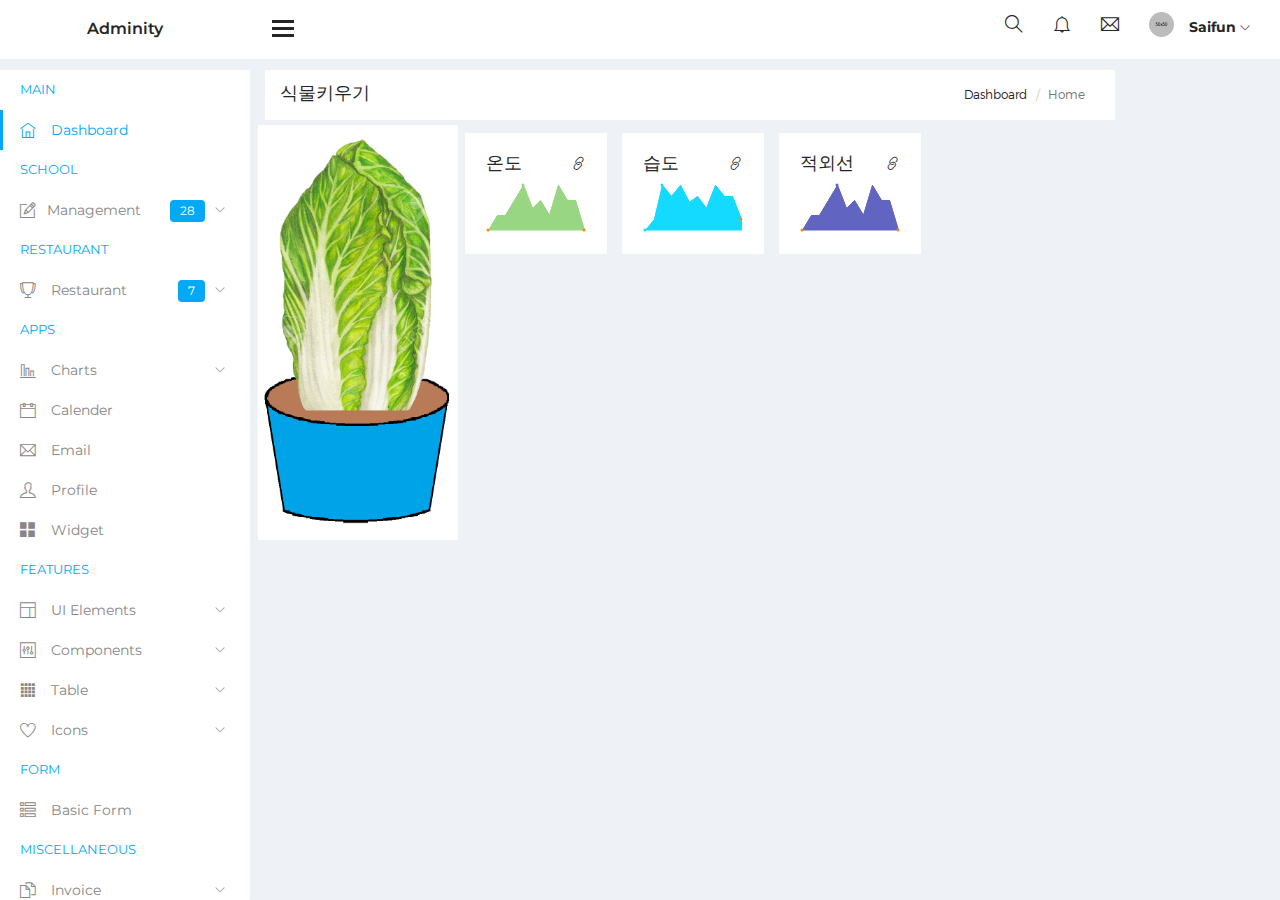
==== package/default/index.html @ 98d24256 "project css chap1" ====
<!DOCTYPE html>
<html lang="en">

<head>
    <meta charset="utf-8">
    <meta http-equiv="X-UA-Compatible" content="IE=edge">
    <meta name="viewport" content="width=device-width, initial-scale=1">
    <title>Adminity : Creative Admin Dashboard</title>
    <!-- ================= Favicon ================== -->
    <!-- Standard -->
    <link rel="shortcut icon" href="http://placehold.it/64.png/000/fff">
    <!-- Retina iPad Touch Icon-->
    <link rel="apple-touch-icon" sizes="144x144" href="http://placehold.it/144.png/000/fff">
    <!-- Retina iPhone Touch Icon-->
    <link rel="apple-touch-icon" sizes="114x114" href="http://placehold.it/114.png/000/fff">
    <!-- Standard iPad Touch Icon-->
    <link rel="apple-touch-icon" sizes="72x72" href="http://placehold.it/72.png/000/fff">
    <!-- Standard iPhone Touch Icon-->
    <link rel="apple-touch-icon" sizes="57x57" href="http://placehold.it/57.png/000/fff">
    <!-- Styles -->
    <link href="assets/css/lib/chartist/chartist.min.css" rel="stylesheet">
    <link href="assets/css/lib/font-awesome.min.css" rel="stylesheet">
    <link href="assets/css/lib/themify-icons.css" rel="stylesheet">
    <link href="assets/css/lib/owl.carousel.min.css" rel="stylesheet" />
    <link href="assets/css/lib/owl.theme.default.min.css" rel="stylesheet" />
    <link href="assets/css/lib/weather-icons.css" rel="stylesheet" />
    <link href="assets/css/lib/menubar/sidebar.css" rel="stylesheet">
    <link href="assets/css/lib/bootstrap.min.css" rel="stylesheet">
    <link href="assets/css/lib/unix.css" rel="stylesheet">
    <link href="assets/css/style.css" rel="stylesheet">
    
</head>

<body>

    <div class="sidebar sidebar-hide-to-small sidebar-shrink sidebar-gestures">
        <div class="nano">
            <div class="nano-content">
                <ul>
                    <li class="label">Main</li>
                    <li class="active">
                        <a class="sidebar-sub-toggle" href="index-restaurant.html">
                            <i class="ti-home"></i> 
                            Dashboard 
                        </a>
                    </li>
                    <li class="label">School</li>
                    <li><a class="sidebar-sub-toggle"><i class="ti-pencil-alt"></i>Management <span class="badge badge-primary">28</span><span class="sidebar-collapse-icon ti-angle-down"></span></a>
                        <ul>
                            <li><a href="school-student.html">Student</a></li>
                            <li><a href="school-student-profile.html">Student Profile</a></li>
                            <li><a href="school-student-details.html">Student Detail</a></li>
                            <li><a href="school-hostel-room.html">Hostel</a></li>
                            <li><a href="school-all-student-table.html">Students Table</a></li>
                            <li><a href="school-student-search.html">search</a></li>
                            <li><a href="school-teacher-information.html">Teacher Info</a></li>
                            <li><a href="school-student-profile.html">Teacher Details</a></li>
                            <li><a href="school-all-teacher-table.html">Teacher Table</a></li>
                            <li><a href="school-class-information.html">Class Info</a></li>
                            <li><a href="school-subject.html">Subject</a></li>
                            <li><a href="school-class-routine.html">Routine</a></li>
                            <li><a href="school-attendace-sheet.html">Attendance</a></li>
                            <li><a href="school-grade-list.html">Exam Result</a></li>
                            <li><a href="school-new-exam.html">Exam Schedule</a></li>
                            <li><a href="school-account-setting.html">Setting</a></li>
                            <li><a href="school-student-fees-collection.html">Collection Fees</a></li>
                            <li><a href="school-payment-information.html">Payment info</a></li>
                            <li><a href="school-add-new-expenses.html">New Expense</a></li>
                            <li><a href="school-all-expense-list.html">Expense</a></li>
                            <li><a href="school-attendace-sheet.html">Attendance</a></li>
                            <li><a href="school-book-information.html">Book Info</a></li>
                            <li><a href="school-book-list.html">Book List</a></li>
                            <li><a href="school-all-parents-list.html">Parents List</a></li>
                            <li><a href="school-parents.html">Parents</a></li>
                            <li><a href="school-form.html">Form</a></li>
                            <li><a href="school-notice.html">Notice</a></li>
                            <li><a href="school-transport.html">Transport</a></li>
                        </ul>
                    </li>

                    <li class="label">Restaurant</li>
                    <li><a class="sidebar-sub-toggle"><i class="ti-cup"></i> Restaurant<span class="badge badge-primary">7</span> <span class="sidebar-collapse-icon ti-angle-down"></span></a>
                        <ul>
                            <li><a href="restaurant-menu-one.html">Menu One</a></li>
                            <li><a href="restaurant-menu-two.html">Menu Two</a></li>
                            <li><a href="restaurant-menu-three.html">Menu Three</a></li>
                            <li><a href="restaurant-favourite-list.html">Favourite</a></li>
                            <li><a href="restaurant-order-list.html">Order List</a></li>
                            <li><a href="restaurant-booking.html">Booking</a></li>
                            <li><a href="restaurant-upload-menu.html">Upload Menu</a></li>
                        </ul>
                    </li>

                    <li class="label">Apps</li>
                    <li><a class="sidebar-sub-toggle"><i class="ti-bar-chart-alt"></i>  Charts  <span class="sidebar-collapse-icon ti-angle-down"></span></a>
                        <ul>
                            <li><a href="chart-flot.html">Flot</a></li>
                            <li><a href="chart-morris.html">Morris</a></li>
                            <li><a href="chartjs.html">Chartjs</a></li>
                            <li><a href="chartist.html">Chartist</a></li>
                            <li><a href="chart-peity.html">Peity</a></li>
                            <li><a href="chart-sparkline.html">Sparkle</a></li>
                            <li><a href="chart-knob.html">Knob</a></li>
                        </ul>
                    </li>
                    <li><a href="app-event-calender.html"><i class="ti-calendar"></i> Calender </a></li>
                    <li><a href="app-email.html"><i class="ti-email"></i> Email</a></li>
                    <li><a href="app-profile.html"><i class="ti-user"></i> Profile</a></li>
                    <li><a href="app-widget-card.html"><i class="ti-layout-grid2-alt"></i> Widget</a></li>
                    <li class="label">Features</li>
                    <li><a class="sidebar-sub-toggle"><i class="ti-layout"></i> UI Elements <span class="sidebar-collapse-icon ti-angle-down"></span></a>
                        <ul>
                            <li><a href="ui-accordion.html">Accordion</a></li>
                            <li><a href="ui-alerts.html">Alerts</a></li>
                            <li><a href="ui-badges.html">Badges</a></li>
                            <li><a href="ui-button.html">Button</a></li>
                            <li><a href="ui-dropdown.html">Dropdown</a></li>
                            <li><a href="ui-Images.html">Images</a></li>
                            <li><a href="ui-list-group.html">List Group</a></li>
                            <li><a href="ui-panels.html">Panels</a></li>
                            <li><a href="ui-progressbar.html">Progressbar</a></li>
                            <li><a href="ui-tab.html">Tab</a></li>
                            <li><a href="ui-wells.html">Wells</a></li>
                        </ul>
                    </li>
                    <li><a class="sidebar-sub-toggle"><i class="ti-panel"></i> Components <span class="sidebar-collapse-icon ti-angle-down"></span></a>
                        <ul>
                            <li><a href="uc-calendar.html">Calendar</a></li>
                            <li><a href="uc-carousel.html">Carousel</a></li>
                            <li><a href="uc-weather.html">Weather</a></li>
                            <li><a href="uc-datamap.html">Datamap</a></li>
                            <li><a href="uc-todo-list.html">To do</a></li>
                            <li><a href="uc-scrollable.html">Scrollable</a></li>
                            <li><a href="uc-sweetalert.html">Sweet Alert</a></li>
                            <li><a href="uc-toastr.html">Toastr</a></li>
                            <li><a href="uc-range-slider-basic.html">Basic Range Slider</a></li>
                            <li><a href="uc-range-slider-advance.html">Advance Range Slider</a></li>
                            <li><a href="uc-nestable.html">Nestable</a></li>
                            <li><a href="uc-portlets.html">Portlets</a></li>
                            <li><a href="uc-rating-bar-rating.html">Bar Rating</a></li>
                            <li><a href="uc-rating-jRate.html">jRate</a></li>
                        </ul>
                    </li>
                    <li><a class="sidebar-sub-toggle"><i class="ti-layout-grid4-alt"></i> Table <span class="sidebar-collapse-icon ti-angle-down"></span></a>
                        <ul>
                            <li><a href="table-basic.html">Basic</a></li>
                            <li><a href="table-data.html">Datatable</a></li>
                            <li><a href="table-export.html">Datatable Export</a></li>
                            <li><a href="table-row-select.html">Datatable Row Select</a></li>
                            <li><a href="table-jsgrid.html">Editable </a></li>
                        </ul>
                    </li>
                    <li><a class="sidebar-sub-toggle"><i class="ti-heart"></i> Icons <span class="sidebar-collapse-icon ti-angle-down"></span></a>
                        <ul>
                            <li><a href="font-themify.html">Themify</a></li>
                        </ul>
                    </li>                  
                    <li class="label">Form</li>
                    <li><a href="form-basic.html"><i class="ti-view-list-alt"></i> Basic Form </a></li>
                    <li class="label">Miscellaneous</li>
                    <li><a class="sidebar-sub-toggle"><i class="ti-files"></i> Invoice <span class="sidebar-collapse-icon ti-angle-down"></span></a>
                        <ul>
                            <li><a href="invoice.html">Basic</a></li>
                            <li><a href="invoice-editable.html">Editable</a></li>
                        </ul>
                    </li>
                    <li><a class="sidebar-sub-toggle"><i class="ti-target"></i> Pages <span class="sidebar-collapse-icon ti-angle-down"></span></a>
                        <ul>
                            <li><a href="page-login.html">Login</a></li>
                            <li><a href="page-register.html">Register</a></li>
                            <li><a href="page-reset-password.html">Forgot password</a></li>
                        </ul>
                    </li>
                    <li><a href="../documentation/index.html"><i class="ti-file"></i> Documentation</a></li>
                    <li><a><i class="ti-close"></i> Logout</a></li>
                </ul>
            </div>
        </div>
    </div>
    <!-- /# sidebar -->

    <div class="header">
        <div class="pull-left">
            <div class="logo"><a href="index.html"><!-- <img src="assets/images/logo.png" alt="" /> --><span>Adminity</span></a></div>
            <div class="hamburger sidebar-toggle">
                <span class="line"></span>
                <span class="line"></span>
                <span class="line"></span>
            </div>
        </div>
        <div class="pull-right p-r-15">
            <ul>
                <li class="header-icon dib"><a href="#search"><i class="ti-search"></i></a></li>
                <li class="header-icon dib"><i class="ti-bell"></i>
                    <div class="drop-down">
                        <div class="dropdown-content-heading">
                            <span class="text-left">Recent Notifications</span>
                        </div>
                        <div class="dropdown-content-body">
                            <ul>
                                <li>
                                    <a href="#">
                                        <img class="pull-left m-r-10 avatar-img" src="assets/images/avatar/3.jpg" alt="" />
                                        <div class="notification-content">
                                            <small class="notification-timestamp pull-right">02:34 PM</small>
                                            <div class="notification-heading">Mr. Saifun</div>
                                            <div class="notification-text">5 members joined today </div>
                                        </div>
                                    </a>
                                </li>
                                <li>
                                    <a href="#">
                                        <img class="pull-left m-r-10 avatar-img" src="assets/images/avatar/3.jpg" alt="" />
                                        <div class="notification-content">
                                            <small class="notification-timestamp pull-right">02:34 PM</small>
                                            <div class="notification-heading">Mariam</div>
                                            <div class="notification-text">likes a photo of you</div>
                                        </div>
                                    </a>
                                </li>
                                <li>
                                    <a href="#">
                                        <img class="pull-left m-r-10 avatar-img" src="assets/images/avatar/3.jpg" alt="" />
                                        <div class="notification-content">
                                            <small class="notification-timestamp pull-right">02:34 PM</small>
                                            <div class="notification-heading">Tasnim</div>
                                            <div class="notification-text">Hi Teddy, Just wanted to let you ...</div>
                                        </div>
                                    </a>
                                </li>
                                <li>
                                    <a href="#">
                                        <img class="pull-left m-r-10 avatar-img" src="assets/images/avatar/3.jpg" alt="" />
                                        <div class="notification-content">
                                            <small class="notification-timestamp pull-right">02:34 PM</small>
                                            <div class="notification-heading">Ishrat Jahan</div>
                                            <div class="notification-text">Hi Teddy, Just wanted to let you ...</div>
                                        </div>
                                    </a>
                                </li>
                                <li class="text-center">
                                    <a href="#" class="more-link">See All</a>
                                </li>
                            </ul>
                        </div>
                    </div>
                </li>
                <li class="header-icon dib"><i class="ti-email"></i>
                    <div class="drop-down">
                        <div class="dropdown-content-heading">
                            <span class="text-left">2 New Messages</span>
                            <a href="email.html"><i class="ti-pencil-alt pull-right"></i></a>
                        </div>
                        <div class="dropdown-content-body">
                            <ul>
                                <li class="notification-unread">
                                    <a href="#">
                                        <img class="pull-left m-r-10 avatar-img" src="assets/images/avatar/1.jpg" alt="" />
                                        <div class="notification-content">
                                            <small class="notification-timestamp pull-right">02:34 PM</small>
                                            <div class="notification-heading">Saiul Islam</div>
                                            <div class="notification-text">Hi Teddy, Just wanted to let you ...</div>
                                        </div>
                                    </a>
                                </li>
                                <li class="notification-unread">
                                    <a href="#">
                                        <img class="pull-left m-r-10 avatar-img" src="assets/images/avatar/2.jpg" alt="" />
                                        <div class="notification-content">
                                            <small class="notification-timestamp pull-right">02:34 PM</small>
                                            <div class="notification-heading">Ishrat Jahan</div>
                                            <div class="notification-text">Hi Teddy, Just wanted to let you ...</div>
                                        </div>
                                    </a>
                                </li>
                                <li>
                                    <a href="#">
                                        <img class="pull-left m-r-10 avatar-img" src="assets/images/avatar/3.jpg" alt="" />
                                        <div class="notification-content">
                                            <small class="notification-timestamp pull-right">02:34 PM</small>
                                            <div class="notification-heading">Saiul Islam</div>
                                            <div class="notification-text">Hi Teddy, Just wanted to let you ...</div>
                                        </div>
                                    </a>
                                </li>
                                <li>
                                    <a href="#">
                                        <img class="pull-left m-r-10 avatar-img" src="assets/images/avatar/2.jpg" alt="" />
                                        <div class="notification-content">
                                            <small class="notification-timestamp pull-right">02:34 PM</small>
                                            <div class="notification-heading">Ishrat Jahan</div>
                                            <div class="notification-text">Hi Teddy, Just wanted to let you ...</div>
                                        </div>
                                    </a>
                                </li>
                                <li class="text-center">
                                    <a href="#" class="more-link">See All</a>
                                </li>
                            </ul>
                        </div>
                    </div>
                </li>
                <li class="header-icon dib"><img class="avatar-img" src="assets/images/avatar/1.jpg" alt="" /> <span class="user-avatar">Saifun <i class="ti-angle-down f-s-10"></i></span>
                    <div class="drop-down dropdown-profile">
                        <div class="dropdown-content-heading">
                            <span class="text-left">Upgrade Now</span>
                            <p class="trial-day">30 Days Trail</p>
                        </div>
                        <div class="dropdown-content-body">
                            <ul>
                                <li><a href="#"><i class="ti-user"></i> <span>Profile</span></a></li>
                                <li><a href="#"><i class="ti-wallet"></i> <span>My Balance</span></a></li>
                                <li><a href="#"><i class="ti-write"></i> <span>My Task</span></a></li>
                                <li><a href="#"><i class="ti-calendar"></i> <span>My Calender</span></a></li>
                                <li><a href="#"><i class="ti-email"></i> <span>Inbox</span></a></li>
                                <li><a href="#"><i class="ti-settings"></i> <span>Setting</span></a></li>
                                <li><a href="#"><i class="ti-help-alt"></i> <span>Help</span></a></li>
                                <li><a href="#"><i class="ti-lock"></i> <span>Lock Screen</span></a></li>
                                <li><a href="#"><i class="ti-power-off"></i> <span>Logout</span></a></li>
                            </ul>
                        </div>
                    </div>
                </li>
            </ul>
        </div>
    </div>

    <div class="content-wrap">
        <div class="main">
            <div class="container-fluid">
                <div class="row">
                    <div class="col-lg-8 p-r-0 title-margin-right">
                        <div class="page-header">
                            <div class="page-title">
                                <h1>식물키우기</h1>
                            </div>
                        </div>
                    </div>
                    <!-- /# column -->
                    <div class="col-lg-4 p-l-0 title-margin-left">
                        <div class="page-header">
                            <div class="page-title">
                                <ol class="breadcrumb text-right">
                                    <li><a href="#">Dashboard</a></li>
                                    <li class="active">Home</li>
                                </ol>
                            </div>
                        </div>
                    </div>
                    <!-- /# column -->
                </div>
                <!-- /# row -->
                <div class="main-content">
                    <div class="row">
                        <div class="col-lg-6">
                            <div class="row">                       
                                <img class="img-responsive" src="assets/images/baechu.png" alt="" style="width:200px;"/>
                                
                            </div>
                        </div>

                        <!-- 그래프 -->
                        <div>
                            <div class="col-lg-4">
                                <div class="card alert nestable-cart">
                                    <div class="card-header">
                                        <h4>온도</h4>
                                        <div class="card-header-right-icon">
                                            <ul>
                                                <li class="doc-link"><a href="#"><i class="ti-link"></i></a></li>
                                            </ul>
                                        </div>
                                    </div>
                                    <div class="sparkline-unix">
                                        <div id="sparkline8" ></div>
                                    </div>
                                </div>
                                <!-- /# card -->
                            </div>
                            <!-- /# column -->
                            <div class="col-lg-4">
                                <div class="card alert nestable-cart">
                                    <div class="card-header">
                                        <h4>습도</h4>
                                        <div class="card-header-right-icon">
                                            <ul>
                                                <li class="doc-link"><a href="#"><i class="ti-link"></i></a></li>
                                            </ul>
                                        </div>
                                    </div>
                                    <div class="sparkline-unix">
                                        <div id="sparkline9"></div>
                                    </div>
                                </div>
                                <!-- /# card -->
                            </div>
                            <!-- /# column -->
                            <div class="col-lg-4">
                                <div class="card alert nestable-cart">
                                    <div class="card-header">
                                        <h4>적외선</h4>
                                        <div class="card-header-right-icon">
                                            <ul>
                                                <li class="doc-link"><a href="#"><i class="ti-link"></i></a></li>
                                            </ul>
                                        </div>
                                    </div>
                                    <div class="sparkline-unix">
                                        <div id="sparkline10"></div>
                                    </div>
                                </div>
                                <!-- /# card -->
                            </div>
                            <!-- /# column -->
                        </div>
                        
                        
                    </div>                     
                    <!-- /# row -->
                </div>
                <!-- /# main content -->
            </div>
            <!-- /# container-fluid -->
        </div>
        <!-- /# main -->
    </div>
    <!-- /# content wrap -->



    <div id="search">
        <button type="button" class="close">×</button>
        <form>
            <input type="search" value="" placeholder="type keyword(s) here" />
            <button type="submit" class="btn btn-primary">Search</button>
        </form>
    </div>
    <!-- jquery vendor -->
    <script src="assets/js/lib/jquery.min.js"></script>
    <script src="assets/js/lib/jquery.nanoscroller.min.js"></script>
    <!-- nano scroller -->
    <script src="assets/js/lib/menubar/sidebar.js"></script>
    <script src="assets/js/lib/preloader/pace.min.js"></script>
    <!-- sidebar -->
    <script src="assets/js/lib/bootstrap.min.js"></script>
    <!-- bootstrap -->
    <script src="assets/js/lib/mmc-common.js"></script>
    <script src="assets/js/lib/mmc-chat.js"></script>

    <!--  Datamap -->
    <script src="assets/js/lib/datamap/d3.min.js"></script>
    <script src="assets/js/lib/datamap/topojson.js"></script>
    <script src="assets/js/lib/datamap/datamaps.world.min.js"></script>
    <script src="assets/js/lib/datamap/datamap-init.js"></script>
    <!-- // Datamap -->-->
    <script src="assets/js/lib/weather/jquery.simpleWeather.min.js"></script>
    <script src="assets/js/lib/weather/weather-init.js"></script>
    <script src="assets/js/lib/owl-carousel/owl.carousel.min.js"></script>
    <script src="assets/js/lib/owl-carousel/owl.carousel-init.js"></script>
    <script src="assets/js/scripts.js"></script>    
    

    
    <script src="assets/js/lib/sparklinechart/jquery.sparkline.min.js"></script>
    <!-- sparkline init-->
    <script src="assets/js/lib/sparklinechart/sparkline.init.js"></script>
    <!-- sparkline init-->

    <!-- scripit init-->

</body>

</html>
---- package/default/assets/css/lib/chartist/chartist.min.css ----
.ct-double-octave:after,.ct-major-eleventh:after,.ct-major-second:after,.ct-major-seventh:after,.ct-major-sixth:after,.ct-major-tenth:after,.ct-major-third:after,.ct-major-twelfth:after,.ct-minor-second:after,.ct-minor-seventh:after,.ct-minor-sixth:after,.ct-minor-third:after,.ct-octave:after,.ct-perfect-fifth:after,.ct-perfect-fourth:after,.ct-square:after{content:"";clear:both}.ct-label{fill:rgba(0,0,0,.4);color:rgba(0,0,0,.4);font-size:.75rem;line-height:1}.ct-grid-background,.ct-line{fill:none}.ct-chart-bar .ct-label,.ct-chart-line .ct-label{display:block;display:-webkit-box;display:-moz-box;display:-ms-flexbox;display:-webkit-flex;display:flex}.ct-chart-donut .ct-label,.ct-chart-pie .ct-label{dominant-baseline:central}.ct-label.ct-horizontal.ct-start{-webkit-box-align:flex-end;-webkit-align-items:flex-end;-ms-flex-align:flex-end;align-items:flex-end;-webkit-box-pack:flex-start;-webkit-justify-content:flex-start;-ms-flex-pack:flex-start;justify-content:flex-start;text-align:left;text-anchor:start}.ct-label.ct-horizontal.ct-end{-webkit-box-align:flex-start;-webkit-align-items:flex-start;-ms-flex-align:flex-start;align-items:flex-start;-webkit-box-pack:flex-start;-webkit-justify-content:flex-start;-ms-flex-pack:flex-start;justify-content:flex-start;text-align:left;text-anchor:start}.ct-label.ct-vertical.ct-start{-webkit-box-align:flex-end;-webkit-align-items:flex-end;-ms-flex-align:flex-end;align-items:flex-end;-webkit-box-pack:flex-end;-webkit-justify-content:flex-end;-ms-flex-pack:flex-end;justify-content:flex-end;text-align:right;text-anchor:end}.ct-label.ct-vertical.ct-end{-webkit-box-align:flex-end;-webkit-align-items:flex-end;-ms-flex-align:flex-end;align-items:flex-end;-webkit-box-pack:flex-start;-webkit-justify-content:flex-start;-ms-flex-pack:flex-start;justify-content:flex-start;text-align:left;text-anchor:start}.ct-chart-bar .ct-label.ct-horizontal.ct-start{-webkit-box-align:flex-end;-webkit-align-items:flex-end;-ms-flex-align:flex-end;align-items:flex-end;-webkit-box-pack:center;-webkit-justify-content:center;-ms-flex-pack:center;justify-content:center;text-align:center;text-anchor:start}.ct-chart-bar .ct-label.ct-horizontal.ct-end{-webkit-box-align:flex-start;-webkit-align-items:flex-start;-ms-flex-align:flex-start;align-items:flex-start;-webkit-box-pack:center;-webkit-justify-content:center;-ms-flex-pack:center;justify-content:center;text-align:center;text-anchor:start}.ct-chart-bar.ct-horizontal-bars .ct-label.ct-horizontal.ct-start{-webkit-box-align:flex-end;-webkit-align-items:flex-end;-ms-flex-align:flex-end;align-items:flex-end;-webkit-box-pack:flex-start;-webkit-justify-content:flex-start;-ms-flex-pack:flex-start;justify-content:flex-start;text-align:left;text-anchor:start}.ct-chart-bar.ct-horizontal-bars .ct-label.ct-horizontal.ct-end{-webkit-box-align:flex-start;-webkit-align-items:flex-start;-ms-flex-align:flex-start;align-items:flex-start;-webkit-box-pack:flex-start;-webkit-justify-content:flex-start;-ms-flex-pack:flex-start;justify-content:flex-start;text-align:left;text-anchor:start}.ct-chart-bar.ct-horizontal-bars .ct-label.ct-vertical.ct-start{-webkit-box-align:center;-webkit-align-items:center;-ms-flex-align:center;align-items:center;-webkit-box-pack:flex-end;-webkit-justify-content:flex-end;-ms-flex-pack:flex-end;justify-content:flex-end;text-align:right;text-anchor:end}.ct-chart-bar.ct-horizontal-bars .ct-label.ct-vertical.ct-end{-webkit-box-align:center;-webkit-align-items:center;-ms-flex-align:center;align-items:center;-webkit-box-pack:flex-start;-webkit-justify-content:flex-start;-ms-flex-pack:flex-start;justify-content:flex-start;text-align:left;text-anchor:end}.ct-grid{stroke:rgba(0,0,0,.2);stroke-width:1px;stroke-dasharray:2px}.ct-point{stroke-width:10px;stroke-linecap:round}.ct-line{stroke-width:4px}.ct-area{stroke:none;fill-opacity:.1}.ct-bar{fill:none;stroke-width:10px}.ct-slice-donut{fill:none;stroke-width:60px}.ct-series-a .ct-bar,.ct-series-a .ct-line,.ct-series-a .ct-point,.ct-series-a .ct-slice-donut{stroke:#d70206}.ct-series-a .ct-area,.ct-series-a .ct-slice-donut-solid,.ct-series-a .ct-slice-pie{fill:#d70206}.ct-series-b .ct-bar,.ct-series-b .ct-line,.ct-series-b .ct-point,.ct-series-b .ct-slice-donut{stroke:#f05b4f}.ct-series-b .ct-area,.ct-series-b .ct-slice-donut-solid,.ct-series-b .ct-slice-pie{fill:#f05b4f}.ct-series-c .ct-bar,.ct-series-c .ct-line,.ct-series-c .ct-point,.ct-series-c .ct-slice-donut{stroke:#f4c63d}.ct-series-c .ct-area,.ct-series-c .ct-slice-donut-solid,.ct-series-c .ct-slice-pie{fill:#f4c63d}.ct-series-d .ct-bar,.ct-series-d .ct-line,.ct-series-d .ct-point,.ct-series-d .ct-slice-donut{stroke:#d17905}.ct-series-d .ct-area,.ct-series-d .ct-slice-donut-solid,.ct-series-d .ct-slice-pie{fill:#d17905}.ct-series-e .ct-bar,.ct-series-e .ct-line,.ct-series-e .ct-point,.ct-series-e .ct-slice-donut{stroke:#453d3f}.ct-series-e .ct-area,.ct-series-e .ct-slice-donut-solid,.ct-series-e .ct-slice-pie{fill:#453d3f}.ct-series-f .ct-bar,.ct-series-f .ct-line,.ct-series-f .ct-point,.ct-series-f .ct-slice-donut{stroke:#59922b}.ct-series-f .ct-area,.ct-series-f .ct-slice-donut-solid,.ct-series-f .ct-slice-pie{fill:#59922b}.ct-series-g .ct-bar,.ct-series-g .ct-line,.ct-series-g .ct-point,.ct-series-g .ct-slice-donut{stroke:#0544d3}.ct-series-g .ct-area,.ct-series-g .ct-slice-donut-solid,.ct-series-g .ct-slice-pie{fill:#0544d3}.ct-series-h .ct-bar,.ct-series-h .ct-line,.ct-series-h .ct-point,.ct-series-h .ct-slice-donut{stroke:#6b0392}.ct-series-h .ct-area,.ct-series-h .ct-slice-donut-solid,.ct-series-h .ct-slice-pie{fill:#6b0392}.ct-series-i .ct-bar,.ct-series-i .ct-line,.ct-series-i .ct-point,.ct-series-i .ct-slice-donut{stroke:#f05b4f}.ct-series-i .ct-area,.ct-series-i .ct-slice-donut-solid,.ct-series-i .ct-slice-pie{fill:#f05b4f}.ct-series-j .ct-bar,.ct-series-j .ct-line,.ct-series-j .ct-point,.ct-series-j .ct-slice-donut{stroke:#dda458}.ct-series-j .ct-area,.ct-series-j .ct-slice-donut-solid,.ct-series-j .ct-slice-pie{fill:#dda458}.ct-series-k .ct-bar,.ct-series-k .ct-line,.ct-series-k .ct-point,.ct-series-k .ct-slice-donut{stroke:#eacf7d}.ct-series-k .ct-area,.ct-series-k .ct-slice-donut-solid,.ct-series-k .ct-slice-pie{fill:#eacf7d}.ct-series-l .ct-bar,.ct-series-l .ct-line,.ct-series-l .ct-point,.ct-series-l .ct-slice-donut{stroke:#86797d}.ct-series-l .ct-area,.ct-series-l .ct-slice-donut-solid,.ct-series-l .ct-slice-pie{fill:#86797d}.ct-series-m .ct-bar,.ct-series-m .ct-line,.ct-series-m .ct-point,.ct-series-m .ct-slice-donut{stroke:#b2c326}.ct-series-m .ct-area,.ct-series-m .ct-slice-donut-solid,.ct-series-m .ct-slice-pie{fill:#b2c326}.ct-series-n .ct-bar,.ct-series-n .ct-line,.ct-series-n .ct-point,.ct-series-n .ct-slice-donut{stroke:#6188e2}.ct-series-n .ct-area,.ct-series-n .ct-slice-donut-solid,.ct-series-n .ct-slice-pie{fill:#6188e2}.ct-series-o .ct-bar,.ct-series-o .ct-line,.ct-series-o .ct-point,.ct-series-o .ct-slice-donut{stroke:#a748ca}.ct-series-o .ct-area,.ct-series-o .ct-slice-donut-solid,.ct-series-o .ct-slice-pie{fill:#a748ca}.ct-square{display:block;position:relative;width:100%}.ct-square:before{display:block;float:left;content:"";width:0;height:0;padding-bottom:100%}.ct-square:after{display:table}.ct-square>svg{display:block;position:absolute;top:0;left:0}.ct-minor-second{display:block;position:relative;width:100%}.ct-minor-second:before{display:block;float:left;content:"";width:0;height:0;padding-bottom:93.75%}.ct-minor-second:after{display:table}.ct-minor-second>svg{display:block;position:absolute;top:0;left:0}.ct-major-second{display:block;position:relative;width:100%}.ct-major-second:before{display:block;float:left;content:"";width:0;height:0;padding-bottom:88.8888888889%}.ct-major-second:after{display:table}.ct-major-second>svg{display:block;position:absolute;top:0;left:0}.ct-minor-third{display:block;position:relative;width:100%}.ct-minor-third:before{display:block;float:left;content:"";width:0;height:0;padding-bottom:83.3333333333%}.ct-minor-third:after{display:table}.ct-minor-third>svg{display:block;position:absolute;top:0;left:0}.ct-major-third{display:block;position:relative;width:100%}.ct-major-third:before{display:block;float:left;content:"";width:0;height:0;padding-bottom:80%}.ct-major-third:after{display:table}.ct-major-third>svg{display:block;position:absolute;top:0;left:0}.ct-perfect-fourth{display:block;position:relative;width:100%}.ct-perfect-fourth:before{display:block;float:left;content:"";width:0;height:0;padding-bottom:75%}.ct-perfect-fourth:after{display:table}.ct-perfect-fourth>svg{display:block;position:absolute;top:0;left:0}.ct-perfect-fifth{display:block;position:relative;width:100%}.ct-perfect-fifth:before{display:block;float:left;content:"";width:0;height:0;padding-bottom:66.6666666667%}.ct-perfect-fifth:after{display:table}.ct-perfect-fifth>svg{display:block;position:absolute;top:0;left:0}.ct-minor-sixth{display:block;position:relative;width:100%}.ct-minor-sixth:before{display:block;float:left;content:"";width:0;height:0;padding-bottom:62.5%}.ct-minor-sixth:after{display:table}.ct-minor-sixth>svg{display:block;position:absolute;top:0;left:0}.ct-golden-section{display:block;position:relative;width:100%}.ct-golden-section:before{display:block;float:left;content:"";width:0;height:0;padding-bottom:61.804697157%}.ct-golden-section:after{content:"";display:table;clear:both}.ct-golden-section>svg{display:block;position:absolute;top:0;left:0}.ct-major-sixth{display:block;position:relative;width:100%}.ct-major-sixth:before{display:block;float:left;content:"";width:0;height:0;padding-bottom:60%}.ct-major-sixth:after{display:table}.ct-major-sixth>svg{display:block;position:absolute;top:0;left:0}.ct-minor-seventh{display:block;position:relative;width:100%}.ct-minor-seventh:before{display:block;float:left;content:"";width:0;height:0;padding-bottom:56.25%}.ct-minor-seventh:after{display:table}.ct-minor-seventh>svg{display:block;position:absolute;top:0;left:0}.ct-major-seventh{display:block;position:relative;width:100%}.ct-major-seventh:before{display:block;float:left;content:"";width:0;height:0;padding-bottom:53.3333333333%}.ct-major-seventh:after{display:table}.ct-major-seventh>svg{display:block;position:absolute;top:0;left:0}.ct-octave{display:block;position:relative;width:100%}.ct-octave:before{display:block;float:left;content:"";width:0;height:0;padding-bottom:50%}.ct-octave:after{display:table}.ct-octave>svg{display:block;position:absolute;top:0;left:0}.ct-major-tenth{display:block;position:relative;width:100%}.ct-major-tenth:before{display:block;float:left;content:"";width:0;height:0;padding-bottom:40%}.ct-major-tenth:after{display:table}.ct-major-tenth>svg{display:block;position:absolute;top:0;left:0}.ct-major-eleventh{display:block;position:relative;width:100%}.ct-major-eleventh:before{display:block;float:left;content:"";width:0;height:0;padding-bottom:37.5%}.ct-major-eleventh:after{display:table}.ct-major-eleventh>svg{display:block;position:absolute;top:0;left:0}.ct-major-twelfth{display:block;position:relative;width:100%}.ct-major-twelfth:before{display:block;float:left;content:"";width:0;height:0;padding-bottom:33.3333333333%}.ct-major-twelfth:after{display:table}.ct-major-twelfth>svg{display:block;position:absolute;top:0;left:0}.ct-double-octave{display:block;position:relative;width:100%}.ct-double-octave:before{display:block;float:left;content:"";width:0;height:0;padding-bottom:25%}.ct-double-octave:after{display:table}.ct-double-octave>svg{display:block;position:absolute;top:0;left:0}
---- package/default/assets/css/lib/themify-icons.css ----
.icon-section {
	margin: 0 0 3em;
	clear: both;
	overflow: hidden;
}
.icon-container {
	width: 240px; 
	padding: .7em 0;
	float: left; 
	position: relative;
	text-align: left;
}
.icon-container [class^="ti-"], 
.icon-container [class*=" ti-"] {
	color: #000;
	position: absolute;
	margin-top: 3px;
	transition: .3s;
}
.icon-container:hover [class^="ti-"],
.icon-container:hover [class*=" ti-"] {
	font-size: 2.2em;
	margin-top: -5px;
}
.icon-container:hover .icon-name {
	color: #000;
}
.icon-name {
	color: #aaa;
	margin-left: 35px;
	font-size: 14px;
	transition: .3s;
}
.icon-container:hover .icon-name {
	margin-left: 45px;
}
















@font-face {
	font-family: 'themify';
	src:url('../../fonts/themify.eot?-fvbane');
	src:url('../../fonts/themify.eot?#iefix-fvbane') format('embedded-opentype'),
		url('../../fonts/themify.woff?-fvbane') format('woff'),
		url('../../fonts/themify.ttf?-fvbane') format('truetype'),
		url('../../fonts/themify.svg?-fvbane#themify') format('svg');
	font-weight: normal;
	font-style: normal;
}

@font-face {
	font-family: 'themify';
	src:url('../admin/assets/fonts/themify.eot?-fvbane');
	src:url('../admin/assets/fonts/themify.eot?#iefix-fvbane') format('embedded-opentype'),
		url('../admin/assets/fonts/themify.woff?-fvbane') format('woff'),
		url('../admin/assets/fonts/themify.ttf?-fvbane') format('truetype'),
		url('../admin/assets/fonts/themify.svg?-fvbane#themify') format('svg');
	font-weight: normal;
	font-style: normal;
}

[class^="ti-"], [class*=" ti-"] {
	font-family: 'themify';
	speak: none;
	font-style: normal;
	font-weight: normal;
	font-variant: normal;
	text-transform: none;
	line-height: 1;

	/* Better Font Rendering =========== */
	-webkit-font-smoothing: antialiased;
	-moz-osx-font-smoothing: grayscale;
}

.ti-wand:before {
	content: "\e600";
}
.ti-volume:before {
	content: "\e601";
}
.ti-user:before {
	content: "\e602";
}
.ti-unlock:before {
	content: "\e603";
}
.ti-unlink:before {
	content: "\e604";
}
.ti-trash:before {
	content: "\e605";
}
.ti-thought:before {
	content: "\e606";
}
.ti-target:before {
	content: "\e607";
}
.ti-tag:before {
	content: "\e608";
}
.ti-tablet:before {
	content: "\e609";
}
.ti-star:before {
	content: "\e60a";
}
.ti-spray:before {
	content: "\e60b";
}
.ti-signal:before {
	content: "\e60c";
}
.ti-shopping-cart:before {
	content: "\e60d";
}
.ti-shopping-cart-full:before {
	content: "\e60e";
}
.ti-settings:before {
	content: "\e60f";
}
.ti-search:before {
	content: "\e610";
}
.ti-zoom-in:before {
	content: "\e611";
}
.ti-zoom-out:before {
	content: "\e612";
}
.ti-cut:before {
	content: "\e613";
}
.ti-ruler:before {
	content: "\e614";
}
.ti-ruler-pencil:before {
	content: "\e615";
}
.ti-ruler-alt:before {
	content: "\e616";
}
.ti-bookmark:before {
	content: "\e617";
}
.ti-bookmark-alt:before {
	content: "\e618";
}
.ti-reload:before {
	content: "\e619";
}
.ti-plus:before {
	content: "\e61a";
}
.ti-pin:before {
	content: "\e61b";
}
.ti-pencil:before {
	content: "\e61c";
}
.ti-pencil-alt:before {
	content: "\e61d";
}
.ti-paint-roller:before {
	content: "\e61e";
}
.ti-paint-bucket:before {
	content: "\e61f";
}
.ti-na:before {
	content: "\e620";
}
.ti-mobile:before {
	content: "\e621";
}
.ti-minus:before {
	content: "\e622";
}
.ti-medall:before {
	content: "\e623";
}
.ti-medall-alt:before {
	content: "\e624";
}
.ti-marker:before {
	content: "\e625";
}
.ti-marker-alt:before {
	content: "\e626";
}
.ti-arrow-up:before {
	content: "\e627";
}
.ti-arrow-right:before {
	content: "\e628";
}
.ti-arrow-left:before {
	content: "\e629";
}
.ti-arrow-down:before {
	content: "\e62a";
}
.ti-lock:before {
	content: "\e62b";
}
.ti-location-arrow:before {
	content: "\e62c";
}
.ti-link:before {
	content: "\e62d";
}
.ti-layout:before {
	content: "\e62e";
}
.ti-layers:before {
	content: "\e62f";
}
.ti-layers-alt:before {
	content: "\e630";
}
.ti-key:before {
	content: "\e631";
}
.ti-import:before {
	content: "\e632";
}
.ti-image:before {
	content: "\e633";
}
.ti-heart:before {
	content: "\e634";
}
.ti-heart-broken:before {
	content: "\e635";
}
.ti-hand-stop:before {
	content: "\e636";
}
.ti-hand-open:before {
	content: "\e637";
}
.ti-hand-drag:before {
	content: "\e638";
}
.ti-folder:before {
	content: "\e639";
}
.ti-flag:before {
	content: "\e63a";
}
.ti-flag-alt:before {
	content: "\e63b";
}
.ti-flag-alt-2:before {
	content: "\e63c";
}
.ti-eye:before {
	content: "\e63d";
}
.ti-export:before {
	content: "\e63e";
}
.ti-exchange-vertical:before {
	content: "\e63f";
}
.ti-desktop:before {
	content: "\e640";
}
.ti-cup:before {
	content: "\e641";
}
.ti-crown:before {
	content: "\e642";
}
.ti-comments:before {
	content: "\e643";
}
.ti-comment:before {
	content: "\e644";
}
.ti-comment-alt:before {
	content: "\e645";
}
.ti-close:before {
	content: "\e646";
}
.ti-clip:before {
	content: "\e647";
}
.ti-angle-up:before {
	content: "\e648";
}
.ti-angle-right:before {
	content: "\e649";
}
.ti-angle-left:before {
	content: "\e64a";
}
.ti-angle-down:before {
	content: "\e64b";
}
.ti-check:before {
	content: "\e64c";
}
.ti-check-box:before {
	content: "\e64d";
}
.ti-camera:before {
	content: "\e64e";
}
.ti-announcement:before {
	content: "\e64f";
}
.ti-brush:before {
	content: "\e650";
}
.ti-briefcase:before {
	content: "\e651";
}
.ti-bolt:before {
	content: "\e652";
}
.ti-bolt-alt:before {
	content: "\e653";
}
.ti-blackboard:before {
	content: "\e654";
}
.ti-bag:before {
	content: "\e655";
}
.ti-move:before {
	content: "\e656";
}
.ti-arrows-vertical:before {
	content: "\e657";
}
.ti-arrows-horizontal:before {
	content: "\e658";
}
.ti-fullscreen:before {
	content: "\e659";
}
.ti-arrow-top-right:before {
	content: "\e65a";
}
.ti-arrow-top-left:before {
	content: "\e65b";
}
.ti-arrow-circle-up:before {
	content: "\e65c";
}
.ti-arrow-circle-right:before {
	content: "\e65d";
}
.ti-arrow-circle-left:before {
	content: "\e65e";
}
.ti-arrow-circle-down:before {
	content: "\e65f";
}
.ti-angle-double-up:before {
	content: "\e660";
}
.ti-angle-double-right:before {
	content: "\e661";
}
.ti-angle-double-left:before {
	content: "\e662";
}
.ti-angle-double-down:before {
	content: "\e663";
}
.ti-zip:before {
	content: "\e664";
}
.ti-world:before {
	content: "\e665";
}
.ti-wheelchair:before {
	content: "\e666";
}
.ti-view-list:before {
	content: "\e667";
}
.ti-view-list-alt:before {
	content: "\e668";
}
.ti-view-grid:before {
	content: "\e669";
}
.ti-uppercase:before {
	content: "\e66a";
}
.ti-upload:before {
	content: "\e66b";
}
.ti-underline:before {
	content: "\e66c";
}
.ti-truck:before {
	content: "\e66d";
}
.ti-timer:before {
	content: "\e66e";
}
.ti-ticket:before {
	content: "\e66f";
}
.ti-thumb-up:before {
	content: "\e670";
}
.ti-thumb-down:before {
	content: "\e671";
}
.ti-text:before {
	content: "\e672";
}
.ti-stats-up:before {
	content: "\e673";
}
.ti-stats-down:before {
	content: "\e674";
}
.ti-split-v:before {
	content: "\e675";
}
.ti-split-h:before {
	content: "\e676";
}
.ti-smallcap:before {
	content: "\e677";
}
.ti-shine:before {
	content: "\e678";
}
.ti-shift-right:before {
	content: "\e679";
}
.ti-shift-left:before {
	content: "\e67a";
}
.ti-shield:before {
	content: "\e67b";
}
.ti-notepad:before {
	content: "\e67c";
}
.ti-server:before {
	content: "\e67d";
}
.ti-quote-right:before {
	content: "\e67e";
}
.ti-quote-left:before {
	content: "\e67f";
}
.ti-pulse:before {
	content: "\e680";
}
.ti-printer:before {
	content: "\e681";
}
.ti-power-off:before {
	content: "\e682";
}
.ti-plug:before {
	content: "\e683";
}
.ti-pie-chart:before {
	content: "\e684";
}
.ti-paragraph:before {
	content: "\e685";
}
.ti-panel:before {
	content: "\e686";
}
.ti-package:before {
	content: "\e687";
}
.ti-music:before {
	content: "\e688";
}
.ti-music-alt:before {
	content: "\e689";
}
.ti-mouse:before {
	content: "\e68a";
}
.ti-mouse-alt:before {
	content: "\e68b";
}
.ti-money:before {
	content: "\e68c";
}
.ti-microphone:before {
	content: "\e68d";
}
.ti-menu:before {
	content: "\e68e";
}
.ti-menu-alt:before {
	content: "\e68f";
}
.ti-map:before {
	content: "\e690";
}
.ti-map-alt:before {
	content: "\e691";
}
.ti-loop:before {
	content: "\e692";
}
.ti-location-pin:before {
	content: "\e693";
}
.ti-list:before {
	content: "\e694";
}
.ti-light-bulb:before {
	content: "\e695";
}
.ti-Italic:before {
	content: "\e696";
}
.ti-info:before {
	content: "\e697";
}
.ti-infinite:before {
	content: "\e698";
}
.ti-id-badge:before {
	content: "\e699";
}
.ti-hummer:before {
	content: "\e69a";
}
.ti-home:before {
	content: "\e69b";
}
.ti-help:before {
	content: "\e69c";
}
.ti-headphone:before {
	content: "\e69d";
}
.ti-harddrives:before {
	content: "\e69e";
}
.ti-harddrive:before {
	content: "\e69f";
}
.ti-gift:before {
	content: "\e6a0";
}
.ti-game:before {
	content: "\e6a1";
}
.ti-filter:before {
	content: "\e6a2";
}
.ti-files:before {
	content: "\e6a3";
}
.ti-file:before {
	content: "\e6a4";
}
.ti-eraser:before {
	content: "\e6a5";
}
.ti-envelope:before {
	content: "\e6a6";
}
.ti-download:before {
	content: "\e6a7";
}
.ti-direction:before {
	content: "\e6a8";
}
.ti-direction-alt:before {
	content: "\e6a9";
}
.ti-dashboard:before {
	content: "\e6aa";
}
.ti-control-stop:before {
	content: "\e6ab";
}
.ti-control-shuffle:before {
	content: "\e6ac";
}
.ti-control-play:before {
	content: "\e6ad";
}
.ti-control-pause:before {
	content: "\e6ae";
}
.ti-control-forward:before {
	content: "\e6af";
}
.ti-control-backward:before {
	content: "\e6b0";
}
.ti-cloud:before {
	content: "\e6b1";
}
.ti-cloud-up:before {
	content: "\e6b2";
}
.ti-cloud-down:before {
	content: "\e6b3";
}
.ti-clipboard:before {
	content: "\e6b4";
}
.ti-car:before {
	content: "\e6b5";
}
.ti-calendar:before {
	content: "\e6b6";
}
.ti-book:before {
	content: "\e6b7";
}
.ti-bell:before {
	content: "\e6b8";
}
.ti-basketball:before {
	content: "\e6b9";
}
.ti-bar-chart:before {
	content: "\e6ba";
}
.ti-bar-chart-alt:before {
	content: "\e6bb";
}
.ti-back-right:before {
	content: "\e6bc";
}
.ti-back-left:before {
	content: "\e6bd";
}
.ti-arrows-corner:before {
	content: "\e6be";
}
.ti-archive:before {
	content: "\e6bf";
}
.ti-anchor:before {
	content: "\e6c0";
}
.ti-align-right:before {
	content: "\e6c1";
}
.ti-align-left:before {
	content: "\e6c2";
}
.ti-align-justify:before {
	content: "\e6c3";
}
.ti-align-center:before {
	content: "\e6c4";
}
.ti-alert:before {
	content: "\e6c5";
}
.ti-alarm-clock:before {
	content: "\e6c6";
}
.ti-agenda:before {
	content: "\e6c7";
}
.ti-write:before {
	content: "\e6c8";
}
.ti-window:before {
	content: "\e6c9";
}
.ti-widgetized:before {
	content: "\e6ca";
}
.ti-widget:before {
	content: "\e6cb";
}
.ti-widget-alt:before {
	content: "\e6cc";
}
.ti-wallet:before {
	content: "\e6cd";
}
.ti-video-clapper:before {
	content: "\e6ce";
}
.ti-video-camera:before {
	content: "\e6cf";
}
.ti-vector:before {
	content: "\e6d0";
}
.ti-themify-logo:before {
	content: "\e6d1";
}
.ti-themify-favicon:before {
	content: "\e6d2";
}
.ti-themify-favicon-alt:before {
	content: "\e6d3";
}
.ti-support:before {
	content: "\e6d4";
}
.ti-stamp:before {
	content: "\e6d5";
}
.ti-split-v-alt:before {
	content: "\e6d6";
}
.ti-slice:before {
	content: "\e6d7";
}
.ti-shortcode:before {
	content: "\e6d8";
}
.ti-shift-right-alt:before {
	content: "\e6d9";
}
.ti-shift-left-alt:before {
	content: "\e6da";
}
.ti-ruler-alt-2:before {
	content: "\e6db";
}
.ti-receipt:before {
	content: "\e6dc";
}
.ti-pin2:before {
	content: "\e6dd";
}
.ti-pin-alt:before {
	content: "\e6de";
}
.ti-pencil-alt2:before {
	content: "\e6df";
}
.ti-palette:before {
	content: "\e6e0";
}
.ti-more:before {
	content: "\e6e1";
}
.ti-more-alt:before {
	content: "\e6e2";
}
.ti-microphone-alt:before {
	content: "\e6e3";
}
.ti-magnet:before {
	content: "\e6e4";
}
.ti-line-double:before {
	content: "\e6e5";
}
.ti-line-dotted:before {
	content: "\e6e6";
}
.ti-line-dashed:before {
	content: "\e6e7";
}
.ti-layout-width-full:before {
	content: "\e6e8";
}
.ti-layout-width-default:before {
	content: "\e6e9";
}
.ti-layout-width-default-alt:before {
	content: "\e6ea";
}
.ti-layout-tab:before {
	content: "\e6eb";
}
.ti-layout-tab-window:before {
	content: "\e6ec";
}
.ti-layout-tab-v:before {
	content: "\e6ed";
}
.ti-layout-tab-min:before {
	content: "\e6ee";
}
.ti-layout-slider:before {
	content: "\e6ef";
}
.ti-layout-slider-alt:before {
	content: "\e6f0";
}
.ti-layout-sidebar-right:before {
	content: "\e6f1";
}
.ti-layout-sidebar-none:before {
	content: "\e6f2";
}
.ti-layout-sidebar-left:before {
	content: "\e6f3";
}
.ti-layout-placeholder:before {
	content: "\e6f4";
}
.ti-layout-menu:before {
	content: "\e6f5";
}
.ti-layout-menu-v:before {
	content: "\e6f6";
}
.ti-layout-menu-separated:before {
	content: "\e6f7";
}
.ti-layout-menu-full:before {
	content: "\e6f8";
}
.ti-layout-media-right-alt:before {
	content: "\e6f9";
}
.ti-layout-media-right:before {
	content: "\e6fa";
}
.ti-layout-media-overlay:before {
	content: "\e6fb";
}
.ti-layout-media-overlay-alt:before {
	content: "\e6fc";
}
.ti-layout-media-overlay-alt-2:before {
	content: "\e6fd";
}
.ti-layout-media-left-alt:before {
	content: "\e6fe";
}
.ti-layout-media-left:before {
	content: "\e6ff";
}
.ti-layout-media-center-alt:before {
	content: "\e700";
}
.ti-layout-media-center:before {
	content: "\e701";
}
.ti-layout-list-thumb:before {
	content: "\e702";
}
.ti-layout-list-thumb-alt:before {
	content: "\e703";
}
.ti-layout-list-post:before {
	content: "\e704";
}
.ti-layout-list-large-image:before {
	content: "\e705";
}
.ti-layout-line-solid:before {
	content: "\e706";
}
.ti-layout-grid4:before {
	content: "\e707";
}
.ti-layout-grid3:before {
	content: "\e708";
}
.ti-layout-grid2:before {
	content: "\e709";
}
.ti-layout-grid2-thumb:before {
	content: "\e70a";
}
.ti-layout-cta-right:before {
	content: "\e70b";
}
.ti-layout-cta-left:before {
	content: "\e70c";
}
.ti-layout-cta-center:before {
	content: "\e70d";
}
.ti-layout-cta-btn-right:before {
	content: "\e70e";
}
.ti-layout-cta-btn-left:before {
	content: "\e70f";
}
.ti-layout-column4:before {
	content: "\e710";
}
.ti-layout-column3:before {
	content: "\e711";
}
.ti-layout-column2:before {
	content: "\e712";
}
.ti-layout-accordion-separated:before {
	content: "\e713";
}
.ti-layout-accordion-merged:before {
	content: "\e714";
}
.ti-layout-accordion-list:before {
	content: "\e715";
}
.ti-ink-pen:before {
	content: "\e716";
}
.ti-info-alt:before {
	content: "\e717";
}
.ti-help-alt:before {
	content: "\e718";
}
.ti-headphone-alt:before {
	content: "\e719";
}
.ti-hand-point-up:before {
	content: "\e71a";
}
.ti-hand-point-right:before {
	content: "\e71b";
}
.ti-hand-point-left:before {
	content: "\e71c";
}
.ti-hand-point-down:before {
	content: "\e71d";
}
.ti-gallery:before {
	content: "\e71e";
}
.ti-face-smile:before {
	content: "\e71f";
}
.ti-face-sad:before {
	content: "\e720";
}
.ti-credit-card:before {
	content: "\e721";
}
.ti-control-skip-forward:before {
	content: "\e722";
}
.ti-control-skip-backward:before {
	content: "\e723";
}
.ti-control-record:before {
	content: "\e724";
}
.ti-control-eject:before {
	content: "\e725";
}
.ti-comments-smiley:before {
	content: "\e726";
}
.ti-brush-alt:before {
	content: "\e727";
}
.ti-youtube:before {
	content: "\e728";
}
.ti-vimeo:before {
	content: "\e729";
}
.ti-twitter:before {
	content: "\e72a";
}
.ti-time:before {
	content: "\e72b";
}
.ti-tumblr:before {
	content: "\e72c";
}
.ti-skype:before {
	content: "\e72d";
}
.ti-share:before {
	content: "\e72e";
}
.ti-share-alt:before {
	content: "\e72f";
}
.ti-rocket:before {
	content: "\e730";
}
.ti-pinterest:before {
	content: "\e731";
}
.ti-new-window:before {
	content: "\e732";
}
.ti-microsoft:before {
	content: "\e733";
}
.ti-list-ol:before {
	content: "\e734";
}
.ti-linkedin:before {
	content: "\e735";
}
.ti-layout-sidebar-2:before {
	content: "\e736";
}
.ti-layout-grid4-alt:before {
	content: "\e737";
}
.ti-layout-grid3-alt:before {
	content: "\e738";
}
.ti-layout-grid2-alt:before {
	content: "\e739";
}
.ti-layout-column4-alt:before {
	content: "\e73a";
}
.ti-layout-column3-alt:before {
	content: "\e73b";
}
.ti-layout-column2-alt:before {
	content: "\e73c";
}
.ti-instagram:before {
	content: "\e73d";
}
.ti-google:before {
	content: "\e73e";
}
.ti-github:before {
	content: "\e73f";
}
.ti-flickr:before {
	content: "\e740";
}
.ti-facebook:before {
	content: "\e741";
}
.ti-dropbox:before {
	content: "\e742";
}
.ti-dribbble:before {
	content: "\e743";
}
.ti-apple:before {
	content: "\e744";
}
.ti-android:before {
	content: "\e745";
}
.ti-save:before {
	content: "\e746";
}
.ti-save-alt:before {
	content: "\e747";
}
.ti-yahoo:before {
	content: "\e748";
}
.ti-wordpress:before {
	content: "\e749";
}
.ti-vimeo-alt:before {
	content: "\e74a";
}
.ti-twitter-alt:before {
	content: "\e74b";
}
.ti-tumblr-alt:before {
	content: "\e74c";
}
.ti-trello:before {
	content: "\e74d";
}
.ti-stack-overflow:before {
	content: "\e74e";
}
.ti-soundcloud:before {
	content: "\e74f";
}
.ti-sharethis:before {
	content: "\e750";
}
.ti-sharethis-alt:before {
	content: "\e751";
}
.ti-reddit:before {
	content: "\e752";
}
.ti-pinterest-alt:before {
	content: "\e753";
}
.ti-microsoft-alt:before {
	content: "\e754";
}
.ti-linux:before {
	content: "\e755";
}
.ti-jsfiddle:before {
	content: "\e756";
}
.ti-joomla:before {
	content: "\e757";
}
.ti-html5:before {
	content: "\e758";
}
.ti-flickr-alt:before {
	content: "\e759";
}
.ti-email:before {
	content: "\e75a";
}
.ti-drupal:before {
	content: "\e75b";
}
.ti-dropbox-alt:before {
	content: "\e75c";
}
.ti-css3:before {
	content: "\e75d";
}
.ti-rss:before {
	content: "\e75e";
}
.ti-rss-alt:before {
	content: "\e75f";
}
---- package/default/assets/css/lib/weather-icons.css ----
/*!
 *  Weather Icons 2.0.8
 *  Updated September 19, 2015
 *  Weather themed icons for Bootstrap
 *  Author - Erik Flowers - erik@helloerik.com
 *  Email: erik@helloerik.com
 *  Twitter: http://twitter.com/Erik_UX
 *  ------------------------------------------------------------------------------
 *  Maintained at http://erikflowers.github.io/weather-icons
 *
 *  License
 *  ------------------------------------------------------------------------------
 *  - Font licensed under SIL OFL 1.1 -
 *    http://scripts.sil.org/OFL
 *  - CSS, SCSS and LESS are licensed under MIT License -
 *    http://opensource.org/licenses/mit-license.html
 *  - Documentation licensed under CC BY 3.0 -
 *    http://creativecommons.org/licenses/by/3.0/
 *  - Inspired by and works great as a companion with Font Awesome
 *    "Font Awesome by Dave Gandy - http://fontawesome.io"
 */
@font-face {
  font-family: 'weathericons';
  src: url('../../fonts/weathericons-regular-webfont.eot');
  src: url('../../fonts/weathericons-regular-webfont.eot?#iefix') format('embedded-opentype'), url('../../fonts/weathericons-regular-webfont.woff2') format('woff2'), url('../../fonts/weathericons-regular-webfont.woff') format('woff'), url('../../fonts/weathericons-regular-webfont.ttf') format('truetype'), url('../../fonts/weathericons-regular-webfont.svg#weather_iconsregular') format('svg');
  font-weight: normal;
  font-style: normal;
}
.wi {
  display: inline-block;
  font-family: 'weathericons';
  font-style: normal;
  font-weight: normal;
  line-height: 1;
  -webkit-font-smoothing: antialiased;
  -moz-osx-font-smoothing: grayscale;
}
.wi-fw {
  text-align: center;
  width: 1.4em;
}
.wi-rotate-90 {
  filter: progid:DXImageTransform.Microsoft.BasicImage(rotation=1);
  -webkit-transform: rotate(90deg);
  -ms-transform: rotate(90deg);
  transform: rotate(90deg);
}
.wi-rotate-180 {
  filter: progid:DXImageTransform.Microsoft.BasicImage(rotation=2);
  -webkit-transform: rotate(180deg);
  -ms-transform: rotate(180deg);
  transform: rotate(180deg);
}
.wi-rotate-270 {
  filter: progid:DXImageTransform.Microsoft.BasicImage(rotation=3);
  -webkit-transform: rotate(270deg);
  -ms-transform: rotate(270deg);
  transform: rotate(270deg);
}
.wi-flip-horizontal {
  filter: progid:DXImageTransform.Microsoft.BasicImage(rotation=0, mirror=1);
  -webkit-transform: scale(-1, 1);
  -ms-transform: scale(-1, 1);
  transform: scale(-1, 1);
}
.wi-flip-vertical {
  filter: progid:DXImageTransform.Microsoft.BasicImage(rotation=2, mirror=1);
  -webkit-transform: scale(1, -1);
  -ms-transform: scale(1, -1);
  transform: scale(1, -1);
}
.wi-day-sunny:before {
  content: "\f00d";
}
.wi-day-cloudy:before {
  content: "\f002";
}
.wi-day-cloudy-gusts:before {
  content: "\f000";
}
.wi-day-cloudy-windy:before {
  content: "\f001";
}
.wi-day-fog:before {
  content: "\f003";
}
.wi-day-hail:before {
  content: "\f004";
}
.wi-day-haze:before {
  content: "\f0b6";
}
.wi-day-lightning:before {
  content: "\f005";
}
.wi-day-rain:before {
  content: "\f008";
}
.wi-day-rain-mix:before {
  content: "\f006";
}
.wi-day-rain-wind:before {
  content: "\f007";
}
.wi-day-showers:before {
  content: "\f009";
}
.wi-day-sleet:before {
  content: "\f0b2";
}
.wi-day-sleet-storm:before {
  content: "\f068";
}
.wi-day-snow:before {
  content: "\f00a";
}
.wi-day-snow-thunderstorm:before {
  content: "\f06b";
}
.wi-day-snow-wind:before {
  content: "\f065";
}
.wi-day-sprinkle:before {
  content: "\f00b";
}
.wi-day-storm-showers:before {
  content: "\f00e";
}
.wi-day-sunny-overcast:before {
  content: "\f00c";
}
.wi-day-thunderstorm:before {
  content: "\f010";
}
.wi-day-windy:before {
  content: "\f085";
}
.wi-solar-eclipse:before {
  content: "\f06e";
}
.wi-hot:before {
  content: "\f072";
}
.wi-day-cloudy-high:before {
  content: "\f07d";
}
.wi-day-light-wind:before {
  content: "\f0c4";
}
.wi-night-clear:before {
  content: "\f02e";
}
.wi-night-alt-cloudy:before {
  content: "\f086";
}
.wi-night-alt-cloudy-gusts:before {
  content: "\f022";
}
.wi-night-alt-cloudy-windy:before {
  content: "\f023";
}
.wi-night-alt-hail:before {
  content: "\f024";
}
.wi-night-alt-lightning:before {
  content: "\f025";
}
.wi-night-alt-rain:before {
  content: "\f028";
}
.wi-night-alt-rain-mix:before {
  content: "\f026";
}
.wi-night-alt-rain-wind:before {
  content: "\f027";
}
.wi-night-alt-showers:before {
  content: "\f029";
}
.wi-night-alt-sleet:before {
  content: "\f0b4";
}
.wi-night-alt-sleet-storm:before {
  content: "\f06a";
}
.wi-night-alt-snow:before {
  content: "\f02a";
}
.wi-night-alt-snow-thunderstorm:before {
  content: "\f06d";
}
.wi-night-alt-snow-wind:before {
  content: "\f067";
}
.wi-night-alt-sprinkle:before {
  content: "\f02b";
}
.wi-night-alt-storm-showers:before {
  content: "\f02c";
}
.wi-night-alt-thunderstorm:before {
  content: "\f02d";
}
.wi-night-cloudy:before {
  content: "\f031";
}
.wi-night-cloudy-gusts:before {
  content: "\f02f";
}
.wi-night-cloudy-windy:before {
  content: "\f030";
}
.wi-night-fog:before {
  content: "\f04a";
}
.wi-night-hail:before {
  content: "\f032";
}
.wi-night-lightning:before {
  content: "\f033";
}
.wi-night-partly-cloudy:before {
  content: "\f083";
}
.wi-night-rain:before {
  content: "\f036";
}
.wi-night-rain-mix:before {
  content: "\f034";
}
.wi-night-rain-wind:before {
  content: "\f035";
}
.wi-night-showers:before {
  content: "\f037";
}
.wi-night-sleet:before {
  content: "\f0b3";
}
.wi-night-sleet-storm:before {
  content: "\f069";
}
.wi-night-snow:before {
  content: "\f038";
}
.wi-night-snow-thunderstorm:before {
  content: "\f06c";
}
.wi-night-snow-wind:before {
  content: "\f066";
}
.wi-night-sprinkle:before {
  content: "\f039";
}
.wi-night-storm-showers:before {
  content: "\f03a";
}
.wi-night-thunderstorm:before {
  content: "\f03b";
}
.wi-lunar-eclipse:before {
  content: "\f070";
}
.wi-stars:before {
  content: "\f077";
}
.wi-storm-showers:before {
  content: "\f01d";
}
.wi-thunderstorm:before {
  content: "\f01e";
}
.wi-night-alt-cloudy-high:before {
  content: "\f07e";
}
.wi-night-cloudy-high:before {
  content: "\f080";
}
.wi-night-alt-partly-cloudy:before {
  content: "\f081";
}
.wi-cloud:before {
  content: "\f041";
}
.wi-cloudy:before {
  content: "\f013";
}
.wi-cloudy-gusts:before {
  content: "\f011";
}
.wi-cloudy-windy:before {
  content: "\f012";
}
.wi-fog:before {
  content: "\f014";
}
.wi-hail:before {
  content: "\f015";
}
.wi-rain:before {
  content: "\f019";
}
.wi-rain-mix:before {
  content: "\f017";
}
.wi-rain-wind:before {
  content: "\f018";
}
.wi-showers:before {
  content: "\f01a";
}
.wi-sleet:before {
  content: "\f0b5";
}
.wi-snow:before {
  content: "\f01b";
}
.wi-sprinkle:before {
  content: "\f01c";
}
.wi-storm-showers:before {
  content: "\f01d";
}
.wi-thunderstorm:before {
  content: "\f01e";
}
.wi-snow-wind:before {
  content: "\f064";
}
.wi-snow:before {
  content: "\f01b";
}
.wi-smog:before {
  content: "\f074";
}
.wi-smoke:before {
  content: "\f062";
}
.wi-lightning:before {
  content: "\f016";
}
.wi-raindrops:before {
  content: "\f04e";
}
.wi-raindrop:before {
  content: "\f078";
}
.wi-dust:before {
  content: "\f063";
}
.wi-snowflake-cold:before {
  content: "\f076";
}
.wi-windy:before {
  content: "\f021";
}
.wi-strong-wind:before {
  content: "\f050";
}
.wi-sandstorm:before {
  content: "\f082";
}
.wi-earthquake:before {
  content: "\f0c6";
}
.wi-fire:before {
  content: "\f0c7";
}
.wi-flood:before {
  content: "\f07c";
}
.wi-meteor:before {
  content: "\f071";
}
.wi-tsunami:before {
  content: "\f0c5";
}
.wi-volcano:before {
  content: "\f0c8";
}
.wi-hurricane:before {
  content: "\f073";
}
.wi-tornado:before {
  content: "\f056";
}
.wi-small-craft-advisory:before {
  content: "\f0cc";
}
.wi-gale-warning:before {
  content: "\f0cd";
}
.wi-storm-warning:before {
  content: "\f0ce";
}
.wi-hurricane-warning:before {
  content: "\f0cf";
}
.wi-wind-direction:before {
  content: "\f0b1";
}
.wi-alien:before {
  content: "\f075";
}
.wi-celsius:before {
  content: "\f03c";
}
.wi-fahrenheit:before {
  content: "\f045";
}
.wi-degrees:before {
  content: "\f042";
}
.wi-thermometer:before {
  content: "\f055";
}
.wi-thermometer-exterior:before {
  content: "\f053";
}
.wi-thermometer-internal:before {
  content: "\f054";
}
.wi-cloud-down:before {
  content: "\f03d";
}
.wi-cloud-up:before {
  content: "\f040";
}
.wi-cloud-refresh:before {
  content: "\f03e";
}
.wi-horizon:before {
  content: "\f047";
}
.wi-horizon-alt:before {
  content: "\f046";
}
.wi-sunrise:before {
  content: "\f051";
}
.wi-sunset:before {
  content: "\f052";
}
.wi-moonrise:before {
  content: "\f0c9";
}
.wi-moonset:before {
  content: "\f0ca";
}
.wi-refresh:before {
  content: "\f04c";
}
.wi-refresh-alt:before {
  content: "\f04b";
}
.wi-umbrella:before {
  content: "\f084";
}
.wi-barometer:before {
  content: "\f079";
}
.wi-humidity:before {
  content: "\f07a";
}
.wi-na:before {
  content: "\f07b";
}
.wi-train:before {
  content: "\f0cb";
}
.wi-moon-new:before {
  content: "\f095";
}
.wi-moon-waxing-crescent-1:before {
  content: "\f096";
}
.wi-moon-waxing-crescent-2:before {
  content: "\f097";
}
.wi-moon-waxing-crescent-3:before {
  content: "\f098";
}
.wi-moon-waxing-crescent-4:before {
  content: "\f099";
}
.wi-moon-waxing-crescent-5:before {
  content: "\f09a";
}
.wi-moon-waxing-crescent-6:before {
  content: "\f09b";
}
.wi-moon-first-quarter:before {
  content: "\f09c";
}
.wi-moon-waxing-gibbous-1:before {
  content: "\f09d";
}
.wi-moon-waxing-gibbous-2:before {
  content: "\f09e";
}
.wi-moon-waxing-gibbous-3:before {
  content: "\f09f";
}
.wi-moon-waxing-gibbous-4:before {
  content: "\f0a0";
}
.wi-moon-waxing-gibbous-5:before {
  content: "\f0a1";
}
.wi-moon-waxing-gibbous-6:before {
  content: "\f0a2";
}
.wi-moon-full:before {
  content: "\f0a3";
}
.wi-moon-waning-gibbous-1:before {
  content: "\f0a4";
}
.wi-moon-waning-gibbous-2:before {
  content: "\f0a5";
}
.wi-moon-waning-gibbous-3:before {
  content: "\f0a6";
}
.wi-moon-waning-gibbous-4:before {
  content: "\f0a7";
}
.wi-moon-waning-gibbous-5:before {
  content: "\f0a8";
}
.wi-moon-waning-gibbous-6:before {
  content: "\f0a9";
}
.wi-moon-third-quarter:before {
  content: "\f0aa";
}
.wi-moon-waning-crescent-1:before {
  content: "\f0ab";
}
.wi-moon-waning-crescent-2:before {
  content: "\f0ac";
}
.wi-moon-waning-crescent-3:before {
  content: "\f0ad";
}
.wi-moon-waning-crescent-4:before {
  content: "\f0ae";
}
.wi-moon-waning-crescent-5:before {
  content: "\f0af";
}
.wi-moon-waning-crescent-6:before {
  content: "\f0b0";
}
.wi-moon-alt-new:before {
  content: "\f0eb";
}
.wi-moon-alt-waxing-crescent-1:before {
  content: "\f0d0";
}
.wi-moon-alt-waxing-crescent-2:before {
  content: "\f0d1";
}
.wi-moon-alt-waxing-crescent-3:before {
  content: "\f0d2";
}
.wi-moon-alt-waxing-crescent-4:before {
  content: "\f0d3";
}
.wi-moon-alt-waxing-crescent-5:before {
  content: "\f0d4";
}
.wi-moon-alt-waxing-crescent-6:before {
  content: "\f0d5";
}
.wi-moon-alt-first-quarter:before {
  content: "\f0d6";
}
.wi-moon-alt-waxing-gibbous-1:before {
  content: "\f0d7";
}
.wi-moon-alt-waxing-gibbous-2:before {
  content: "\f0d8";
}
.wi-moon-alt-waxing-gibbous-3:before {
  content: "\f0d9";
}
.wi-moon-alt-waxing-gibbous-4:before {
  content: "\f0da";
}
.wi-moon-alt-waxing-gibbous-5:before {
  content: "\f0db";
}
.wi-moon-alt-waxing-gibbous-6:before {
  content: "\f0dc";
}
.wi-moon-alt-full:before {
  content: "\f0dd";
}
.wi-moon-alt-waning-gibbous-1:before {
  content: "\f0de";
}
.wi-moon-alt-waning-gibbous-2:before {
  content: "\f0df";
}
.wi-moon-alt-waning-gibbous-3:before {
  content: "\f0e0";
}
.wi-moon-alt-waning-gibbous-4:before {
  content: "\f0e1";
}
.wi-moon-alt-waning-gibbous-5:before {
  content: "\f0e2";
}
.wi-moon-alt-waning-gibbous-6:before {
  content: "\f0e3";
}
.wi-moon-alt-third-quarter:before {
  content: "\f0e4";
}
.wi-moon-alt-waning-crescent-1:before {
  content: "\f0e5";
}
.wi-moon-alt-waning-crescent-2:before {
  content: "\f0e6";
}
.wi-moon-alt-waning-crescent-3:before {
  content: "\f0e7";
}
.wi-moon-alt-waning-crescent-4:before {
  content: "\f0e8";
}
.wi-moon-alt-waning-crescent-5:before {
  content: "\f0e9";
}
.wi-moon-alt-waning-crescent-6:before {
  content: "\f0ea";
}
.wi-moon-0:before {
  content: "\f095";
}
.wi-moon-1:before {
  content: "\f096";
}
.wi-moon-2:before {
  content: "\f097";
}
.wi-moon-3:before {
  content: "\f098";
}
.wi-moon-4:before {
  content: "\f099";
}
.wi-moon-5:before {
  content: "\f09a";
}
.wi-moon-6:before {
  content: "\f09b";
}
.wi-moon-7:before {
  content: "\f09c";
}
.wi-moon-8:before {
  content: "\f09d";
}
.wi-moon-9:before {
  content: "\f09e";
}
.wi-moon-10:before {
  content: "\f09f";
}
.wi-moon-11:before {
  content: "\f0a0";
}
.wi-moon-12:before {
  content: "\f0a1";
}
.wi-moon-13:before {
  content: "\f0a2";
}
.wi-moon-14:before {
  content: "\f0a3";
}
.wi-moon-15:before {
  content: "\f0a4";
}
.wi-moon-16:before {
  content: "\f0a5";
}
.wi-moon-17:before {
  content: "\f0a6";
}
.wi-moon-18:before {
  content: "\f0a7";
}
.wi-moon-19:before {
  content: "\f0a8";
}
.wi-moon-20:before {
  content: "\f0a9";
}
.wi-moon-21:before {
  content: "\f0aa";
}
.wi-moon-22:before {
  content: "\f0ab";
}
.wi-moon-23:before {
  content: "\f0ac";
}
.wi-moon-24:before {
  content: "\f0ad";
}
.wi-moon-25:before {
  content: "\f0ae";
}
.wi-moon-26:before {
  content: "\f0af";
}
.wi-moon-27:before {
  content: "\f0b0";
}
.wi-time-1:before {
  content: "\f08a";
}
.wi-time-2:before {
  content: "\f08b";
}
.wi-time-3:before {
  content: "\f08c";
}
.wi-time-4:before {
  content: "\f08d";
}
.wi-time-5:before {
  content: "\f08e";
}
.wi-time-6:before {
  content: "\f08f";
}
.wi-time-7:before {
  content: "\f090";
}
.wi-time-8:before {
  content: "\f091";
}
.wi-time-9:before {
  content: "\f092";
}
.wi-time-10:before {
  content: "\f093";
}
.wi-time-11:before {
  content: "\f094";
}
.wi-time-12:before {
  content: "\f089";
}
.wi-direction-up:before {
  content: "\f058";
}
.wi-direction-up-right:before {
  content: "\f057";
}
.wi-direction-right:before {
  content: "\f04d";
}
.wi-direction-down-right:before {
  content: "\f088";
}
.wi-direction-down:before {
  content: "\f044";
}
.wi-direction-down-left:before {
  content: "\f043";
}
.wi-direction-left:before {
  content: "\f048";
}
.wi-direction-up-left:before {
  content: "\f087";
}
.wi-wind-beaufort-0:before {
  content: "\f0b7";
}
.wi-wind-beaufort-1:before {
  content: "\f0b8";
}
.wi-wind-beaufort-2:before {
  content: "\f0b9";
}
.wi-wind-beaufort-3:before {
  content: "\f0ba";
}
.wi-wind-beaufort-4:before {
  content: "\f0bb";
}
.wi-wind-beaufort-5:before {
  content: "\f0bc";
}
.wi-wind-beaufort-6:before {
  content: "\f0bd";
}
.wi-wind-beaufort-7:before {
  content: "\f0be";
}
.wi-wind-beaufort-8:before {
  content: "\f0bf";
}
.wi-wind-beaufort-9:before {
  content: "\f0c0";
}
.wi-wind-beaufort-10:before {
  content: "\f0c1";
}
.wi-wind-beaufort-11:before {
  content: "\f0c2";
}
.wi-wind-beaufort-12:before {
  content: "\f0c3";
}
.wi-yahoo-0:before {
  content: "\f056";
}
.wi-yahoo-1:before {
  content: "\f00e";
}
.wi-yahoo-2:before {
  content: "\f073";
}
.wi-yahoo-3:before {
  content: "\f01e";
}
.wi-yahoo-4:before {
  content: "\f01e";
}
.wi-yahoo-5:before {
  content: "\f017";
}
.wi-yahoo-6:before {
  content: "\f017";
}
.wi-yahoo-7:before {
  content: "\f017";
}
.wi-yahoo-8:before {
  content: "\f015";
}
.wi-yahoo-9:before {
  content: "\f01a";
}
.wi-yahoo-10:before {
  content: "\f015";
}
.wi-yahoo-11:before {
  content: "\f01a";
}
.wi-yahoo-12:before {
  content: "\f01a";
}
.wi-yahoo-13:before {
  content: "\f01b";
}
.wi-yahoo-14:before {
  content: "\f00a";
}
.wi-yahoo-15:before {
  content: "\f064";
}
.wi-yahoo-16:before {
  content: "\f01b";
}
.wi-yahoo-17:before {
  content: "\f015";
}
.wi-yahoo-18:before {
  content: "\f017";
}
.wi-yahoo-19:before {
  content: "\f063";
}
.wi-yahoo-20:before {
  content: "\f014";
}
.wi-yahoo-21:before {
  content: "\f021";
}
.wi-yahoo-22:before {
  content: "\f062";
}
.wi-yahoo-23:before {
  content: "\f050";
}
.wi-yahoo-24:before {
  content: "\f050";
}
.wi-yahoo-25:before {
  content: "\f076";
}
.wi-yahoo-26:before {
  content: "\f013";
}
.wi-yahoo-27:before {
  content: "\f031";
}
.wi-yahoo-28:before {
  content: "\f002";
}
.wi-yahoo-29:before {
  content: "\f031";
}
.wi-yahoo-30:before {
  content: "\f002";
}
.wi-yahoo-31:before {
  content: "\f02e";
}
.wi-yahoo-32:before {
  content: "\f00d";
}
.wi-yahoo-33:before {
  content: "\f083";
}
.wi-yahoo-34:before {
  content: "\f00c";
}
.wi-yahoo-35:before {
  content: "\f017";
}
.wi-yahoo-36:before {
  content: "\f072";
}
.wi-yahoo-37:before {
  content: "\f00e";
}
.wi-yahoo-38:before {
  content: "\f00e";
}
.wi-yahoo-39:before {
  content: "\f00e";
}
.wi-yahoo-40:before {
  content: "\f01a";
}
.wi-yahoo-41:before {
  content: "\f064";
}
.wi-yahoo-42:before {
  content: "\f01b";
}
.wi-yahoo-43:before {
  content: "\f064";
}
.wi-yahoo-44:before {
  content: "\f00c";
}
.wi-yahoo-45:before {
  content: "\f00e";
}
.wi-yahoo-46:before {
  content: "\f01b";
}
.wi-yahoo-47:before {
  content: "\f00e";
}
.wi-yahoo-3200:before {
  content: "\f077";
}
.wi-forecast-io-clear-day:before {
  content: "\f00d";
}
.wi-forecast-io-clear-night:before {
  content: "\f02e";
}
.wi-forecast-io-rain:before {
  content: "\f019";
}
.wi-forecast-io-snow:before {
  content: "\f01b";
}
.wi-forecast-io-sleet:before {
  content: "\f0b5";
}
.wi-forecast-io-wind:before {
  content: "\f050";
}
.wi-forecast-io-fog:before {
  content: "\f014";
}
.wi-forecast-io-cloudy:before {
  content: "\f013";
}
.wi-forecast-io-partly-cloudy-day:before {
  content: "\f002";
}
.wi-forecast-io-partly-cloudy-night:before {
  content: "\f031";
}
.wi-forecast-io-hail:before {
  content: "\f015";
}
.wi-forecast-io-thunderstorm:before {
  content: "\f01e";
}
.wi-forecast-io-tornado:before {
  content: "\f056";
}
.wi-wmo4680-0:before,
.wi-wmo4680-00:before {
  content: "\f055";
}
.wi-wmo4680-1:before,
.wi-wmo4680-01:before {
  content: "\f013";
}
.wi-wmo4680-2:before,
.wi-wmo4680-02:before {
  content: "\f055";
}
.wi-wmo4680-3:before,
.wi-wmo4680-03:before {
  content: "\f013";
}
.wi-wmo4680-4:before,
.wi-wmo4680-04:before {
  content: "\f014";
}
.wi-wmo4680-5:before,
.wi-wmo4680-05:before {
  content: "\f014";
}
.wi-wmo4680-10:before {
  content: "\f014";
}
.wi-wmo4680-11:before {
  content: "\f014";
}
.wi-wmo4680-12:before {
  content: "\f016";
}
.wi-wmo4680-18:before {
  content: "\f050";
}
.wi-wmo4680-20:before {
  content: "\f014";
}
.wi-wmo4680-21:before {
  content: "\f017";
}
.wi-wmo4680-22:before {
  content: "\f017";
}
.wi-wmo4680-23:before {
  content: "\f019";
}
.wi-wmo4680-24:before {
  content: "\f01b";
}
.wi-wmo4680-25:before {
  content: "\f015";
}
.wi-wmo4680-26:before {
  content: "\f01e";
}
.wi-wmo4680-27:before {
  content: "\f063";
}
.wi-wmo4680-28:before {
  content: "\f063";
}
.wi-wmo4680-29:before {
  content: "\f063";
}
.wi-wmo4680-30:before {
  content: "\f014";
}
.wi-wmo4680-31:before {
  content: "\f014";
}
.wi-wmo4680-32:before {
  content: "\f014";
}
.wi-wmo4680-33:before {
  content: "\f014";
}
.wi-wmo4680-34:before {
  content: "\f014";
}
.wi-wmo4680-35:before {
  content: "\f014";
}
.wi-wmo4680-40:before {
  content: "\f017";
}
.wi-wmo4680-41:before {
  content: "\f01c";
}
.wi-wmo4680-42:before {
  content: "\f019";
}
.wi-wmo4680-43:before {
  content: "\f01c";
}
.wi-wmo4680-44:before {
  content: "\f019";
}
.wi-wmo4680-45:before {
  content: "\f015";
}
.wi-wmo4680-46:before {
  content: "\f015";
}
.wi-wmo4680-47:before {
  content: "\f01b";
}
.wi-wmo4680-48:before {
  content: "\f01b";
}
.wi-wmo4680-50:before {
  content: "\f01c";
}
.wi-wmo4680-51:before {
  content: "\f01c";
}
.wi-wmo4680-52:before {
  content: "\f019";
}
.wi-wmo4680-53:before {
  content: "\f019";
}
.wi-wmo4680-54:before {
  content: "\f076";
}
.wi-wmo4680-55:before {
  content: "\f076";
}
.wi-wmo4680-56:before {
  content: "\f076";
}
.wi-wmo4680-57:before {
  content: "\f01c";
}
.wi-wmo4680-58:before {
  content: "\f019";
}
.wi-wmo4680-60:before {
  content: "\f01c";
}
.wi-wmo4680-61:before {
  content: "\f01c";
}
.wi-wmo4680-62:before {
  content: "\f019";
}
.wi-wmo4680-63:before {
  content: "\f019";
}
.wi-wmo4680-64:before {
  content: "\f015";
}
.wi-wmo4680-65:before {
  content: "\f015";
}
.wi-wmo4680-66:before {
  content: "\f015";
}
.wi-wmo4680-67:before {
  content: "\f017";
}
.wi-wmo4680-68:before {
  content: "\f017";
}
.wi-wmo4680-70:before {
  content: "\f01b";
}
.wi-wmo4680-71:before {
  content: "\f01b";
}
.wi-wmo4680-72:before {
  content: "\f01b";
}
.wi-wmo4680-73:before {
  content: "\f01b";
}
.wi-wmo4680-74:before {
  content: "\f076";
}
.wi-wmo4680-75:before {
  content: "\f076";
}
.wi-wmo4680-76:before {
  content: "\f076";
}
.wi-wmo4680-77:before {
  content: "\f01b";
}
.wi-wmo4680-78:before {
  content: "\f076";
}
.wi-wmo4680-80:before {
  content: "\f019";
}
.wi-wmo4680-81:before {
  content: "\f01c";
}
.wi-wmo4680-82:before {
  content: "\f019";
}
.wi-wmo4680-83:before {
  content: "\f019";
}
.wi-wmo4680-84:before {
  content: "\f01d";
}
.wi-wmo4680-85:before {
  content: "\f017";
}
.wi-wmo4680-86:before {
  content: "\f017";
}
.wi-wmo4680-87:before {
  content: "\f017";
}
.wi-wmo4680-89:before {
  content: "\f015";
}
.wi-wmo4680-90:before {
  content: "\f016";
}
.wi-wmo4680-91:before {
  content: "\f01d";
}
.wi-wmo4680-92:before {
  content: "\f01e";
}
.wi-wmo4680-93:before {
  content: "\f01e";
}
.wi-wmo4680-94:before {
  content: "\f016";
}
.wi-wmo4680-95:before {
  content: "\f01e";
}
.wi-wmo4680-96:before {
  content: "\f01e";
}
.wi-wmo4680-99:before {
  content: "\f056";
}
.wi-owm-200:before {
  content: "\f01e";
}
.wi-owm-201:before {
  content: "\f01e";
}
.wi-owm-202:before {
  content: "\f01e";
}
.wi-owm-210:before {
  content: "\f016";
}
.wi-owm-211:before {
  content: "\f016";
}
.wi-owm-212:before {
  content: "\f016";
}
.wi-owm-221:before {
  content: "\f016";
}
.wi-owm-230:before {
  content: "\f01e";
}
.wi-owm-231:before {
  content: "\f01e";
}
.wi-owm-232:before {
  content: "\f01e";
}
.wi-owm-300:before {
  content: "\f01c";
}
.wi-owm-301:before {
  content: "\f01c";
}
.wi-owm-302:before {
  content: "\f019";
}
.wi-owm-310:before {
  content: "\f017";
}
.wi-owm-311:before {
  content: "\f019";
}
.wi-owm-312:before {
  content: "\f019";
}
.wi-owm-313:before {
  content: "\f01a";
}
.wi-owm-314:before {
  content: "\f019";
}
.wi-owm-321:before {
  content: "\f01c";
}
.wi-owm-500:before {
  content: "\f01c";
}
.wi-owm-501:before {
  content: "\f019";
}
.wi-owm-502:before {
  content: "\f019";
}
.wi-owm-503:before {
  content: "\f019";
}
.wi-owm-504:before {
  content: "\f019";
}
.wi-owm-511:before {
  content: "\f017";
}
.wi-owm-520:before {
  content: "\f01a";
}
.wi-owm-521:before {
  content: "\f01a";
}
.wi-owm-522:before {
  content: "\f01a";
}
.wi-owm-531:before {
  content: "\f01d";
}
.wi-owm-600:before {
  content: "\f01b";
}
.wi-owm-601:before {
  content: "\f01b";
}
.wi-owm-602:before {
  content: "\f0b5";
}
.wi-owm-611:before {
  content: "\f017";
}
.wi-owm-612:before {
  content: "\f017";
}
.wi-owm-615:before {
  content: "\f017";
}
.wi-owm-616:before {
  content: "\f017";
}
.wi-owm-620:before {
  content: "\f017";
}
.wi-owm-621:before {
  content: "\f01b";
}
.wi-owm-622:before {
  content: "\f01b";
}
.wi-owm-701:before {
  content: "\f01a";
}
.wi-owm-711:before {
  content: "\f062";
}
.wi-owm-721:before {
  content: "\f0b6";
}
.wi-owm-731:before {
  content: "\f063";
}
.wi-owm-741:before {
  content: "\f014";
}
.wi-owm-761:before {
  content: "\f063";
}
.wi-owm-762:before {
  content: "\f063";
}
.wi-owm-771:before {
  content: "\f011";
}
.wi-owm-781:before {
  content: "\f056";
}
.wi-owm-800:before {
  content: "\f00d";
}
.wi-owm-801:before {
  content: "\f011";
}
.wi-owm-802:before {
  content: "\f011";
}
.wi-owm-803:before {
  content: "\f012";
}
.wi-owm-804:before {
  content: "\f013";
}
.wi-owm-900:before {
  content: "\f056";
}
.wi-owm-901:before {
  content: "\f01d";
}
.wi-owm-902:before {
  content: "\f073";
}
.wi-owm-903:before {
  content: "\f076";
}
.wi-owm-904:before {
  content: "\f072";
}
.wi-owm-905:before {
  content: "\f021";
}
.wi-owm-906:before {
  content: "\f015";
}
.wi-owm-957:before {
  content: "\f050";
}
.wi-owm-day-200:before {
  content: "\f010";
}
.wi-owm-day-201:before {
  content: "\f010";
}
.wi-owm-day-202:before {
  content: "\f010";
}
.wi-owm-day-210:before {
  content: "\f005";
}
.wi-owm-day-211:before {
  content: "\f005";
}
.wi-owm-day-212:before {
  content: "\f005";
}
.wi-owm-day-221:before {
  content: "\f005";
}
.wi-owm-day-230:before {
  content: "\f010";
}
.wi-owm-day-231:before {
  content: "\f010";
}
.wi-owm-day-232:before {
  content: "\f010";
}
.wi-owm-day-300:before {
  content: "\f00b";
}
.wi-owm-day-301:before {
  content: "\f00b";
}
.wi-owm-day-302:before {
  content: "\f008";
}
.wi-owm-day-310:before {
  content: "\f008";
}
.wi-owm-day-311:before {
  content: "\f008";
}
.wi-owm-day-312:before {
  content: "\f008";
}
.wi-owm-day-313:before {
  content: "\f008";
}
.wi-owm-day-314:before {
  content: "\f008";
}
.wi-owm-day-321:before {
  content: "\f00b";
}
.wi-owm-day-500:before {
  content: "\f00b";
}
.wi-owm-day-501:before {
  content: "\f008";
}
.wi-owm-day-502:before {
  content: "\f008";
}
.wi-owm-day-503:before {
  content: "\f008";
}
.wi-owm-day-504:before {
  content: "\f008";
}
.wi-owm-day-511:before {
  content: "\f006";
}
.wi-owm-day-520:before {
  content: "\f009";
}
.wi-owm-day-521:before {
  content: "\f009";
}
.wi-owm-day-522:before {
  content: "\f009";
}
.wi-owm-day-531:before {
  content: "\f00e";
}
.wi-owm-day-600:before {
  content: "\f00a";
}
.wi-owm-day-601:before {
  content: "\f0b2";
}
.wi-owm-day-602:before {
  content: "\f00a";
}
.wi-owm-day-611:before {
  content: "\f006";
}
.wi-owm-day-612:before {
  content: "\f006";
}
.wi-owm-day-615:before {
  content: "\f006";
}
.wi-owm-day-616:before {
  content: "\f006";
}
.wi-owm-day-620:before {
  content: "\f006";
}
.wi-owm-day-621:before {
  content: "\f00a";
}
.wi-owm-day-622:before {
  content: "\f00a";
}
.wi-owm-day-701:before {
  content: "\f009";
}
.wi-owm-day-711:before {
  content: "\f062";
}
.wi-owm-day-721:before {
  content: "\f0b6";
}
.wi-owm-day-731:before {
  content: "\f063";
}
.wi-owm-day-741:before {
  content: "\f003";
}
.wi-owm-day-761:before {
  content: "\f063";
}
.wi-owm-day-762:before {
  content: "\f063";
}
.wi-owm-day-781:before {
  content: "\f056";
}
.wi-owm-day-800:before {
  content: "\f00d";
}
.wi-owm-day-801:before {
  content: "\f000";
}
.wi-owm-day-802:before {
  content: "\f000";
}
.wi-owm-day-803:before {
  content: "\f000";
}
.wi-owm-day-804:before {
  content: "\f00c";
}
.wi-owm-day-900:before {
  content: "\f056";
}
.wi-owm-day-902:before {
  content: "\f073";
}
.wi-owm-day-903:before {
  content: "\f076";
}
.wi-owm-day-904:before {
  content: "\f072";
}
.wi-owm-day-906:before {
  content: "\f004";
}
.wi-owm-day-957:before {
  content: "\f050";
}
.wi-owm-night-200:before {
  content: "\f02d";
}
.wi-owm-night-201:before {
  content: "\f02d";
}
.wi-owm-night-202:before {
  content: "\f02d";
}
.wi-owm-night-210:before {
  content: "\f025";
}
.wi-owm-night-211:before {
  content: "\f025";
}
.wi-owm-night-212:before {
  content: "\f025";
}
.wi-owm-night-221:before {
  content: "\f025";
}
.wi-owm-night-230:before {
  content: "\f02d";
}
.wi-owm-night-231:before {
  content: "\f02d";
}
.wi-owm-night-232:before {
  content: "\f02d";
}
.wi-owm-night-300:before {
  content: "\f02b";
}
.wi-owm-night-301:before {
  content: "\f02b";
}
.wi-owm-night-302:before {
  content: "\f028";
}
.wi-owm-night-310:before {
  content: "\f028";
}
.wi-owm-night-311:before {
  content: "\f028";
}
.wi-owm-night-312:before {
  content: "\f028";
}
.wi-owm-night-313:before {
  content: "\f028";
}
.wi-owm-night-314:before {
  content: "\f028";
}
.wi-owm-night-321:before {
  content: "\f02b";
}
.wi-owm-night-500:before {
  content: "\f02b";
}
.wi-owm-night-501:before {
  content: "\f028";
}
.wi-owm-night-502:before {
  content: "\f028";
}
.wi-owm-night-503:before {
  content: "\f028";
}
.wi-owm-night-504:before {
  content: "\f028";
}
.wi-owm-night-511:before {
  content: "\f026";
}
.wi-owm-night-520:before {
  content: "\f029";
}
.wi-owm-night-521:before {
  content: "\f029";
}
.wi-owm-night-522:before {
  content: "\f029";
}
.wi-owm-night-531:before {
  content: "\f02c";
}
.wi-owm-night-600:before {
  content: "\f02a";
}
.wi-owm-night-601:before {
  content: "\f0b4";
}
.wi-owm-night-602:before {
  content: "\f02a";
}
.wi-owm-night-611:before {
  content: "\f026";
}
.wi-owm-night-612:before {
  content: "\f026";
}
.wi-owm-night-615:before {
  content: "\f026";
}
.wi-owm-night-616:before {
  content: "\f026";
}
.wi-owm-night-620:before {
  content: "\f026";
}
.wi-owm-night-621:before {
  content: "\f02a";
}
.wi-owm-night-622:before {
  content: "\f02a";
}
.wi-owm-night-701:before {
  content: "\f029";
}
.wi-owm-night-711:before {
  content: "\f062";
}
.wi-owm-night-721:before {
  content: "\f0b6";
}
.wi-owm-night-731:before {
  content: "\f063";
}
.wi-owm-night-741:before {
  content: "\f04a";
}
.wi-owm-night-761:before {
  content: "\f063";
}
.wi-owm-night-762:before {
  content: "\f063";
}
.wi-owm-night-781:before {
  content: "\f056";
}
.wi-owm-night-800:before {
  content: "\f02e";
}
.wi-owm-night-801:before {
  content: "\f022";
}
.wi-owm-night-802:before {
  content: "\f022";
}
.wi-owm-night-803:before {
  content: "\f022";
}
.wi-owm-night-804:before {
  content: "\f086";
}
.wi-owm-night-900:before {
  content: "\f056";
}
.wi-owm-night-902:before {
  content: "\f073";
}
.wi-owm-night-903:before {
  content: "\f076";
}
.wi-owm-night-904:before {
  content: "\f072";
}
.wi-owm-night-906:before {
  content: "\f024";
}
.wi-owm-night-957:before {
  content: "\f050";
}
.wi-wu-chanceflurries:before {
  content: "\f064";
}
.wi-wu-chancerain:before {
  content: "\f019";
}
.wi-wu-chancesleat:before {
  content: "\f0b5";
}
.wi-wu-chancesnow:before {
  content: "\f01b";
}
.wi-wu-chancetstorms:before {
  content: "\f01e";
}
.wi-wu-clear:before {
  content: "\f00d";
}
.wi-wu-cloudy:before {
  content: "\f002";
}
.wi-wu-flurries:before {
  content: "\f064";
}
.wi-wu-hazy:before {
  content: "\f0b6";
}
.wi-wu-mostlycloudy:before {
  content: "\f002";
}
.wi-wu-mostlysunny:before {
  content: "\f00d";
}
.wi-wu-partlycloudy:before {
  content: "\f002";
}
.wi-wu-partlysunny:before {
  content: "\f00d";
}
.wi-wu-rain:before {
  content: "\f01a";
}
.wi-wu-sleat:before {
  content: "\f0b5";
}
.wi-wu-snow:before {
  content: "\f01b";
}
.wi-wu-sunny:before {
  content: "\f00d";
}
.wi-wu-tstorms:before {
  content: "\f01e";
}
.wi-wu-unknown:before {
  content: "\f00d";
}
---- package/default/assets/css/lib/menubar/sidebar.css ----
.navbar .sidebar-toggle {
    float: left;
    margin-left: -4px;
}

.navbar .sidebar-toggle + .navbar-brand {
    margin-left: 0;
}

.sidebar {
    position: fixed;
    top: 70px;
    left: 0;
    bottom: 0;
    width: 250px;
    background: #fff;
    font-size: 14px;
    z-index: 100;
    overflow: auto;
    -webkit-transform: translateZ(0);
    transform: translateZ(0);
    transition: width 300ms ease-in-out;
}

.sidebar.sidebar-static {
    position: absolute;
}

.sidebar i {
    font-size: 1.12em;
    margin-right: 5px;
    vertical-align: middle;
    width: 1.4em;
    display: inline-block;
}

.sidebar i.fa {
    vertical-align: baseline;
}

.sidebar ul {
    margin: 0;
    list-style-type: none;
    padding: 0;
}

.sidebar .nano-content > ul {
    width: 250px;
    transition: width 300ms ease-in-out;
}

.sidebar .nano-content > ul li.label {
    font-size: 0.9em;
    height: 30px;
    line-height: 40px;
    color: #03A9F5  ;
    text-transform: uppercase;
    font-weight: normal;
}

.sidebar .nano-content > ul li.content {
    padding: 10px;
    color: #D8D8D8;
}

.sidebar .nano-content > ul li.content .progress {
    margin-top: 0.7em;
}

.sidebar .nano-content > ul li > ul {
    display: none;
}

.sidebar .nano-content > ul li.open > ul {
    display: block;
}

.sidebar .nano-content > ul li > a {
    display: block;
    cursor: pointer;
    color: #878787;
    padding: 10px;
    line-height: 20px;
    border-bottom: none;
    background: none;
    text-decoration: none;
    transition: all 0.3s ease-in-out;
}

.sidebar .nano-content > ul li > a > .sidebar-collapse-icon {
    float: right;
    margin-right: 5px;
    font-size: 10px;
    margin-top: 5px;
    transition: -webkit-transform 0.3s ease;
    transition: transform 0.3s ease;
}

.sidebar .nano-content > ul li > a > .badge {
    font-weight: normal;
position: absolute;
right: 45px;
}

.sidebar .nano-content > ul li:hover > a,
.sidebar .nano-content > ul li.active > a,
.sidebar .nano-content > ul li.open > a {
    color: #03A9F5 ;
    position: relative;
}

.sidebar .nano-content > ul li.active > a::before {
    background: #03A9F5 ;
    content: "";
    height: 100%;
    left: 0;
    position: absolute;
    top: 0;
    width: 3px;
}

.sidebar .nano-content > ul li.open > a > .sidebar-collapse-icon {
    -webkit-transform: rotate(-180deg);
    -ms-transform: rotate(-180deg);
    transform: rotate(-180deg);
}

.sidebar .nano-content > ul > li.label,
.sidebar .nano-content > ul > li.content,
.sidebar .nano-content > ul > li > a {
    padding-left: 20px;
    padding-right: 20px;
}

html.rtl .sidebar .nano-content > ul > li.label,
html.rtl .sidebar .nano-content > ul > li.content,
html.rtl .sidebar .nano-content > ul > li > a {
    padding-left: 15px;
    padding-right: 15px;
}

.sidebar .nano-content > ul > li.active > a,
.sidebar .nano-content > ul > li.open > a,
.sidebar .nano-content > ul > li > ul {
    background: #fff;
}

.sidebar .nano-content > ul > li > ul > li.label,
.sidebar .nano-content > ul > li > ul > li.content,
.sidebar .nano-content > ul > li > ul > li > a {
    padding-left: 50px;
    padding-right: 15px;
}

html.rtl .sidebar .nano-content > ul > li > ul > li.label,
html.rtl .sidebar .nano-content > ul > li > ul > li.content,
html.rtl .sidebar .nano-content > ul > li > ul > li > a {
    padding-left: 15px;
    padding-right: 45px;
}

.sidebar .nano-content > ul > li > ul > li.active > a,
.sidebar .nano-content > ul > li > ul > li.open > a,
.sidebar .nano-content > ul > li > ul > li > ul {
    background: #242634;
}

.sidebar .nano-content > ul > li > ul > li > ul > li.label,
.sidebar .nano-content > ul > li > ul > li > ul > li.content,
.sidebar .nano-content > ul > li > ul > li > ul > li > a {
    padding-left: 67.5px;
    padding-right: 15px;
}

html.rtl .sidebar .nano-content > ul > li > ul > li > ul > li.label,
html.rtl .sidebar .nano-content > ul > li > ul > li > ul > li.content,
html.rtl .sidebar .nano-content > ul > li > ul > li > ul > li > a {
    padding-left: 15px;
    padding-right: 67.5px;
}

.sidebar .nano-content > ul > li > ul > li > ul > li.active > a,
.sidebar .nano-content > ul > li > ul > li > ul > li.open > a,
.sidebar .nano-content > ul > li > ul > li > ul > li > ul {
    background: #1c1d28;
}

.sidebar .nano-content > ul > li > ul > li > ul > li > ul > li.label,
.sidebar .nano-content > ul > li > ul > li > ul > li > ul > li.content,
.sidebar .nano-content > ul > li > ul > li > ul > li > ul > li > a {
    padding-left: 90px;
    padding-right: 15px;
}

html.rtl .sidebar .nano-content > ul > li > ul > li > ul > li > ul > li.label,
html.rtl .sidebar .nano-content > ul > li > ul > li > ul > li > ul > li.content,
html.rtl .sidebar .nano-content > ul > li > ul > li > ul > li > ul > li > a {
    padding-left: 15px;
    padding-right: 90px;
}


/* Small Sidebar styles */

body {
    position: relative;
}

.sidebar-hide .sidebar {
    left: -250px;
}

.sidebar {
    transition: left 300ms ease-in-out, width 300ms ease-in-out;
}


/* Hide to Small bar */

.sidebar-hide .sidebar.sidebar-hide-to-small {
    position: absolute;
    width: 60px;
    left: 0;
    top: 15px;
}

.sidebar-hide .sidebar.sidebar-hide-to-small,
.sidebar-hide .sidebar.sidebar-hide-to-small .nano,
.sidebar-hide .sidebar.sidebar-hide-to-small .nano-content {
    overflow: visible;
    /*background: #fff;*/
}

.sidebar-hide .sidebar.sidebar-hide-to-small .nano-content > ul {
    width: 60px;
}

.sidebar-hide .sidebar.sidebar-hide-to-small .nano-content > ul .label,
.sidebar-hide .sidebar.sidebar-hide-to-small .nano-content > ul .content {
    display: none;
}
.sidebar-hide .sidebar.sidebar-hide-to-small .nano-content > ul .badge{
    display: none;
}

.sidebar-hide .sidebar.sidebar-hide-to-small .nano-content > ul > li > a {
    padding: 0;
    text-align: center;
    padding: 12px 0;
    line-height: 1;
}

.sidebar-hide .sidebar.sidebar-hide-to-small .nano-content > ul > li > a > i {
    width: auto;
    font-size: 1.7rem;
}

.sidebar-hide .sidebar.sidebar-hide-to-small .nano-content > ul > li > a,
.sidebar-hide .sidebar.sidebar-hide-to-small .nano-content > ul > li > a > .sidebar-collapse-icon {
    font-size: 0;
}

.sidebar-hide .sidebar.sidebar-hide-to-small .nano-content > ul > li > a > .badge {
    position: absolute;
    right: 3px;
    top: 3px;
}

.sidebar-hide .sidebar.sidebar-hide-to-small .nano-content > ul > li {
    position: relative;
}

.sidebar-hide .sidebar.sidebar-hide-to-small .nano-content > ul > li > ul {
    visibility: hidden;
    width: 200px;
    position: absolute;
    top: 0;
    left: 100%;
}

.sidebar-hide .sidebar.sidebar-hide-to-small .nano-content > ul li:hover > ul {
  border-bottom: 1px solid #eee;
  border-right: 1px solid #eee;
  border-top: 1px solid #eee;
  box-shadow: 0 2px 2px 0 #e7e7e7;
  display: block !important;
  visibility: visible;

}

.sidebar-hide .sidebar.sidebar-hide-to-small ~ .content-wrap {
    margin-left: 60px;
}

.sidebar.sidebar-overlay.sidebar-hide-to-small ~ .content-wrap {
    margin-left: 60px;
}


/* Show with Push content */

.sidebar.sidebar-push ~ .content-wrap {
    -webkit-transform: translateX(250px) translateZ(0);
    transform: translateX(250px) translateZ(0);
    transition: -webkit-transform 300ms ease-in-out, margin-left 300ms ease-in-out;
    transition: transform 300ms ease-in-out, margin-left 300ms ease-in-out;
}

.sidebar-hide .sidebar.sidebar-push ~ .content-wrap {
    -webkit-transform: translateX(0) translateZ(0);
    transform: translateX(0) translateZ(0);
}


/* Show with Shrink content */

.sidebar.sidebar-shrink ~ .content-wrap {
    margin-left: 250px;
    transition: margin-left 300ms ease-in-out;
}

.sidebar-hide .sidebar.sidebar-shrink ~ .content-wrap {
    margin-left: 0;
}

.sidebar-hide .sidebar.sidebar-shrink.sidebar-hide-to-small ~ .content-wrap {
    margin-left: 60px;
}


/* Hide on Content Click */

.sidebar.sidebar-overlap-content ~ .content-wrap:after {
    content: '';
    display: block;
    position: absolute;
    cursor: pointer;
    visibility: visible;
    opacity: 1;
    top: 0;
    right: 0;
    left: 0;
    bottom: 0;
    background-color: rgba(255, 255, 255, 0.7);
    z-index: 10;
    transition: opacity 300ms ease-in-out, visibility 300ms ease-in-out;
}

.sidebar-hide .sidebar.sidebar-overlap-content ~ .content-wrap:after {
    visibility: hidden;
    opacity: 0;
}


/* Nano Scroller */

.sidebar .nano {
    position: relative;
    width: 100%;
    height: 100%;
    overflow: hidden;
}

.sidebar .nano > .nano-content {
    position: absolute;
    overflow: scroll;
    overflow-x: hidden;
    top: 0;
    right: 0;
    bottom: 0;
    left: 0;
}

.sidebar .nano > .nano-content:focus {
    outline: thin dotted;
}

.sidebar .nano > .nano-content::-webkit-scrollbar {
    display: none;
}

.sidebar .nano.has-scrollbar > .nano-content::-webkit-scrollbar {
    display: block;
}

.sidebar .nano > .nano-pane {
    background: rgba(0, 0, 0, 0.25);
    position: absolute;
    width: 5px;
    right: 0;
    top: 0;
    bottom: 0;
    visibility: hidden\9;
    /* Target only IE7 and IE8 with this hack */
    opacity: 0.01;
    transition: 0.2s;
    border-radius: 5px;
}

.sidebar .nano > .nano-pane > .nano-slider {
    /*    background: #ff5a5e;*/
    position: relative;
}

.sidebar .nano:hover > .nano-pane,
.sidebar .nano > .nano-pane.active,
.sidebar .nano > .nano-pane.flashed {
    visibility: visible\9;
    /* Target only IE7 and IE8 with this hack */
    opacity: 0.99;
}


/* Light Scheme */

.sidebar.sidebar-light {
    background: #F8F8F8;
}

.sidebar.sidebar-light .nano > .nano-pane {
    background: rgba(0, 0, 0, 0.15);
}

.sidebar.sidebar-light .nano-content > ul > li.content,
.sidebar.sidebar-light .nano-content > ul > li > a {
    color: #919191;
}

.sidebar.sidebar-light .nano-content > ul > li:hover > a {
    color: #474747;
}

.sidebar.sidebar-light .nano-content > ul > li.active > a,
.sidebar.sidebar-light .nano-content > ul > li.open > a {
    color: #fff;
}

.sidebar.sidebar-light .nano-content > ul > li.label,
.sidebar.sidebar-light .nano-content > ul > li.content,
.sidebar.sidebar-light .nano-content > ul > li > a {
    padding-left: 15px;
    padding-right: 15px;
}

html.rtl .sidebar.sidebar-light .nano-content > ul > li.label,
html.rtl .sidebar.sidebar-light .nano-content > ul > li.content,
html.rtl .sidebar.sidebar-light .nano-content > ul > li > a {
    padding-left: 15px;
    padding-right: 15px;
}

.sidebar.sidebar-light .nano-content > ul > li.active > a,
.sidebar.sidebar-light .nano-content > ul > li.open > a,
.sidebar.sidebar-light .nano-content > ul > li > ul {
    background: #206da9;
}

.sidebar.sidebar-light .nano-content > ul > li > ul > li.label,
.sidebar.sidebar-light .nano-content > ul > li > ul > li.content,
.sidebar.sidebar-light .nano-content > ul > li > ul > li > a {
    padding-left: 45px;
    padding-right: 15px;
}

html.rtl .sidebar.sidebar-light .nano-content > ul > li > ul > li.label,
html.rtl .sidebar.sidebar-light .nano-content > ul > li > ul > li.content,
html.rtl .sidebar.sidebar-light .nano-content > ul > li > ul > li > a {
    padding-left: 15px;
    padding-right: 45px;
}

.sidebar.sidebar-light .nano-content > ul > li > ul > li.active > a,
.sidebar.sidebar-light .nano-content > ul > li > ul > li.open > a,
.sidebar.sidebar-light .nano-content > ul > li > ul > li > ul {
    background: #1d6298;
}

.sidebar.sidebar-light .nano-content > ul > li > ul > li > ul > li.label,
.sidebar.sidebar-light .nano-content > ul > li > ul > li > ul > li.content,
.sidebar.sidebar-light .nano-content > ul > li > ul > li > ul > li > a {
    padding-left: 67.5px;
    padding-right: 15px;
}

html.rtl .sidebar.sidebar-light .nano-content > ul > li > ul > li > ul > li.label,
html.rtl .sidebar.sidebar-light .nano-content > ul > li > ul > li > ul > li.content,
html.rtl .sidebar.sidebar-light .nano-content > ul > li > ul > li > ul > li > a {
    padding-left: 15px;
    padding-right: 67.5px;
}

.sidebar.sidebar-light .nano-content > ul > li > ul > li > ul > li.active > a,
.sidebar.sidebar-light .nano-content > ul > li > ul > li > ul > li.open > a,
.sidebar.sidebar-light .nano-content > ul > li > ul > li > ul > li > ul {
    background: #195786;
}

.sidebar.sidebar-light .nano-content > ul > li > ul > li > ul > li > ul > li.label,
.sidebar.sidebar-light .nano-content > ul > li > ul > li > ul > li > ul > li.content,
.sidebar.sidebar-light .nano-content > ul > li > ul > li > ul > li > ul > li > a {
    padding-left: 90px;
    padding-right: 15px;
}

html.rtl .sidebar.sidebar-light .nano-content > ul > li > ul > li > ul > li > ul > li.label,
html.rtl .sidebar.sidebar-light .nano-content > ul > li > ul > li > ul > li > ul > li.content,
html.rtl .sidebar.sidebar-light .nano-content > ul > li > ul > li > ul > li > ul > li > a {
    padding-left: 15px;
    padding-right: 90px;
}


/*
 * RTL sidebar bar
 */

html.rtl {
    direction: rtl;
    /* Show with Push content */
    /* Show with Shrink content */
}

html.rtl .sidebar {
    left: auto;
    right: 0;
    transition: right 300ms ease, width 300ms ease;
}

html.rtl .sidebar i {
    margin-right: 0;
    margin-left: 5px;
}

html.rtl .sidebar .nano-content > ul li > a > .sidebar-collapse-icon,
html.rtl .sidebar .nano-content > ul li > a > .badge {
    float: left;
}

html.rtl .sidebar-hide .sidebar {
    right: -250px;
}

html.rtl .sidebar-hide .sidebar.sidebar-hide-to-small {
    right: 0;
    left: auto;
}

html.rtl .sidebar-hide .sidebar.sidebar-hide-to-small .nano-content > ul > li > ul {
    left: auto;
    right: 100%;
}

html.rtl .sidebar.sidebar-overlay ~ .content-wrap {
    margin-right: 0;
}

html.rtl .sidebar-hide .sidebar.sidebar-hide-to-small ~ .content-wrap,
html.rtl .sidebar.sidebar-overlay.sidebar-hide-to-small ~ .content-wrap {
    margin-left: 0;
    margin-right: 60px;
}

html.rtl .sidebar.sidebar-push ~ .content-wrap {
    margin-left: 0;
    -webkit-transform: translate3d(-250px, 0, 0);
    transform: translate3d(-250px, 0, 0);
    transition: -webkit-transform 300ms ease-in-out, margin-right 300ms ease-in-out;
    transition: transform 300ms ease-in-out, margin-right 300ms ease-in-out;
}

html.rtl .sidebar-hide .sidebar.sidebar-push ~ .content-wrap {
    -webkit-transform: translate3d(0, 0, 0);
    transform: translate3d(0, 0, 0);
}

html.rtl .sidebar.sidebar-shrink ~ .content-wrap {
    margin-left: 0;
    margin-right: 250px;
    transition: margin-right 300ms ease-in-out;
}

html.rtl .sidebar-hide .sidebar.sidebar-shrink ~ .content-wrap {
    margin-left: 0;
    margin-right: 0;
}

html.rtl .sidebar-hide .sidebar.sidebar-shrink.sidebar-hide-to-small ~ .content-wrap {
    margin-left: 0;
    margin-right: 60px;
}


/*    Humberger icon
--------------------------*/

.hamburger {
  display: inline-block;
  left: 10px;
  position: relative;
  top: 7px;
  transition: all 0.3s ease-in-out 0s;
  width: 37px;
  z-index: 999;
}



.hamburger .line {
    background-color: #252525;
    display: block;
    height: 3px;
    margin: 4px auto;
    width: 22px;
    -webkit-transition: all 0.3s ease-in-out;
    -o-transition: all 0.3s ease-in-out;
    transition: all 0.3s ease-in-out;
}

.hamburger:hover {
    cursor: pointer;
}

/*
.hamburger.is-active {
  left: 65px;
}
*/

.hamburger.is-active .line:nth-child(1),
.hamburger.is-active .line:nth-child(3) {
    width: 10px;
    height: 3px;
}

.hamburger.is-active .line:nth-child(2) {
    transform: translateX(-5px);
    width: 20px;
    height: 3px;
}

.hamburger.is-active .line:nth-child(1) {
    -webkit-transform: translateY(3px) rotate(45deg);
    -ms-transform: translateY(3px) rotate(45deg);
    -o-transform: translateY(3px) rotate(45deg);
    transform: translateY(3px) rotate(45deg);
}

.hamburger.is-active .line:nth-child(3) {
    -webkit-transform: translateY(-3px) rotate(-45deg);
    -ms-transform: translateY(-3px) rotate(-45deg);
    -o-transform: translateY(-3px) rotate(-45deg);
    transform: translateY(-3px) rotate(-45deg);
}
---- package/default/assets/css/lib/unix.css ----
/*  font  */

/*  font size */

.f-s-1 {font-size: 1px!important;}
.f-s-2 {font-size: 2px!important;}
.f-s-3 {font-size: 3px!important;}
.f-s-4 {font-size: 4px!important;}
.f-s-5 {font-size: 5px!important;}
.f-s-6 {font-size: 6px!important;}
.f-s-7 {font-size: 7px!important;}
.f-s-8 {font-size: 8px!important;}
.f-s-9 {font-size: 9px!important;}
.f-s-10 {font-size: 10px!important;}
.f-s-11 {font-size: 11px!important;}
.f-s-12 {font-size: 12px!important;}
.f-s-13 {font-size: 13px!important;}
.f-s-14 {font-size: 14px!important;}
.f-s-15 {font-size: 15px!important;}
.f-s-16 {font-size: 16px!important;}
.f-s-17 {font-size: 17px!important;}
.f-s-18 {font-size: 18px!important;}
.f-s-19 {font-size: 19px!important;}
.f-s-20 {font-size: 20px!important;}
.f-s-21 {font-size: 21px!important;}
.f-s-22 {font-size: 22px!important;}
.f-s-23 {font-size: 23px!important;}
.f-s-24 {font-size: 24px!important;}
.f-s-25 {font-size: 25px!important;}
.f-s-26 {font-size: 26px!important;}
.f-s-27 {font-size: 27px!important;}
.f-s-28 {font-size: 28px!important;}
.f-s-29 {font-size: 29px!important;}
.f-s-30 {font-size: 30px!important;}
.f-s-31 {font-size: 31px!important;}
.f-s-32 {font-size: 32px!important;}
.f-s-33 {font-size: 33px!important;}
.f-s-34 {font-size: 34px!important;}
.f-s-35 {font-size: 35px!important;}
.f-s-36 {font-size: 36px!important;}
.f-s-37 {font-size: 37px!important;}
.f-s-38 {font-size: 38px!important;}
.f-s-39 {font-size: 39px!important;}
.f-s-40 {font-size: 40px!important;}
.f-s-41 {font-size: 41px!important;}
.f-s-42 {font-size: 42px!important;}
.f-s-43 {font-size: 43px!important;}
.f-s-44 {font-size: 44px!important;}
.f-s-45 {font-size: 45px!important;}
.f-s-46 {font-size: 46px!important;}
.f-s-47 {font-size: 47px!important;}
.f-s-48 {font-size: 48px!important;}
.f-s-49 {font-size: 49px!important;}
.f-s-50 {font-size: 50px!important;}
.f-s-51 {font-size: 51px!important;}
.f-s-52 {font-size: 52px!important;}
.f-s-53 {font-size: 53px!important;}
.f-s-54 {font-size: 54px!important;}
.f-s-55 {font-size: 55px!important;}
.f-s-56 {font-size: 56px!important;}
.f-s-57 {font-size: 57px!important;}
.f-s-58 {font-size: 58px!important;}
.f-s-59 {font-size: 59px!important;}
.f-s-60 {font-size: 60px!important;}
.f-s-61 {font-size: 61px!important;}
.f-s-62 {font-size: 62px!important;}
.f-s-63 {font-size: 63px!important;}
.f-s-64 {font-size: 64px!important;}
.f-s-65 {font-size: 65px!important;}
.f-s-66 {font-size: 66px!important;}
.f-s-67 {font-size: 67px!important;}
.f-s-68 {font-size: 68px!important;}
.f-s-69 {font-size: 69px!important;}
.f-s-70 {font-size: 70px!important;}
.f-s-71 {font-size: 71px!important;}
.f-s-72 {font-size: 72px!important;}
.f-s-73 {font-size: 73px!important;}
.f-s-74 {font-size: 74px!important;}
.f-s-75 {font-size: 75px!important;}
.f-s-76 {font-size: 76px!important;}
.f-s-77 {font-size: 77px!important;}
.f-s-78 {font-size: 78px!important;}
.f-s-79 {font-size: 79px!important;}
.f-s-80 {font-size: 80px!important;}
.f-s-81 {font-size: 81px!important;}
.f-s-82 {font-size: 82px!important;}
.f-s-83 {font-size: 83px!important;}
.f-s-84 {font-size: 84px!important;}
.f-s-85 {font-size: 85px!important;}
.f-s-86 {font-size: 86px!important;}
.f-s-87 {font-size: 87px!important;}
.f-s-88 {font-size: 88px!important;}
.f-s-89 {font-size: 89px!important;}
.f-s-90 {font-size: 90px!important;}
.f-s-91 {font-size: 91px!important;}
.f-s-92 {font-size: 92px!important;}
.f-s-93 {font-size: 93px!important;}
.f-s-94 {font-size: 94px!important;}
.f-s-95 {font-size: 95px!important;}
.f-s-96 {font-size: 96px!important;}
.f-s-97 {font-size: 97px!important;}
.f-s-98 {font-size: 98px!important;}
.f-s-99 {font-size: 99px!important;}
.f-s-100 {font-size: 100px!important;}

/*   font weight */

.f-w-100 {font-weight: 100}
.f-w-200 {font-weight: 200}
.f-w-300 {font-weight: 300}
.f-w-400 {font-weight: 400}
.f-w-500 {font-weight: 500}
.f-w-600 {font-weight: 600}
.f-w-700 {font-weight: 700}
.f-w-800 {font-weight: 800}
.f-w-900 {font-weight: 900}


/*   margin  */

.m-0 {margin: 0px!important;}

/*   margin top  */

.m-t-0 {margin-top: 0px!important;}
.m-t-1 {margin-top: 1px!important;}
.m-t-2 {margin-top: 2px!important;}
.m-t-3 {margin-top: 3px!important;}
.m-t-4 {margin-top: 4px!important;}
.m-t-5 {margin-top: 5px!important;}
.m-t-6 {margin-top: 6px!important;}
.m-t-7 {margin-top: 7px!important;}
.m-t-8 {margin-top: 8px!important;}
.m-t-9 {margin-top: 9px!important;}
.m-t-10 {margin-top: 10px!important;}
.m-t-11 {margin-top: 11px!important;}
.m-t-12 {margin-top: 12px!important;}
.m-t-13 {margin-top: 13px!important;}
.m-t-14 {margin-top: 14px!important;}
.m-t-15 {margin-top: 15px!important;}
.m-t-16 {margin-top: 16px!important;}
.m-t-17 {margin-top: 17px!important;}
.m-t-18 {margin-top: 18px!important;}
.m-t-19 {margin-top: 19px!important;}
.m-t-20 {margin-top: 20px!important;}
.m-t-21 {margin-top: 21px!important;}
.m-t-22 {margin-top: 22px!important;}
.m-t-23 {margin-top: 23px!important;}
.m-t-24 {margin-top: 24px!important;}
.m-t-25 {margin-top: 25px!important;}
.m-t-26 {margin-top: 26px!important;}
.m-t-27 {margin-top: 27px!important;}
.m-t-28 {margin-top: 28px!important;}
.m-t-29 {margin-top: 29px!important;}
.m-t-30 {margin-top: 30px!important;}
.m-t-31 {margin-top: 31px!important;}
.m-t-32 {margin-top: 32px!important;}
.m-t-33 {margin-top: 33px!important;}
.m-t-34 {margin-top: 34px!important;}
.m-t-35 {margin-top: 35px!important;}
.m-t-36 {margin-top: 36px!important;}
.m-t-37 {margin-top: 37px!important;}
.m-t-38 {margin-top: 38px!important;}
.m-t-39 {margin-top: 39px!important;}
.m-t-40 {margin-top: 40px!important;}
.m-t-41 {margin-top: 41px!important;}
.m-t-42 {margin-top: 42px!important;}
.m-t-43 {margin-top: 43px!important;}
.m-t-44 {margin-top: 44px!important;}
.m-t-45 {margin-top: 45px!important;}
.m-t-46 {margin-top: 46px!important;}
.m-t-47 {margin-top: 47px!important;}
.m-t-48 {margin-top: 48px!important;}
.m-t-49 {margin-top: 49px!important;}
.m-t-50 {margin-top: 50px!important;}
.m-t-51 {margin-top: 51px!important;}
.m-t-52 {margin-top: 52px!important;}
.m-t-53 {margin-top: 53px!important;}
.m-t-54 {margin-top: 54px!important;}
.m-t-55 {margin-top: 55px!important;}
.m-t-56 {margin-top: 56px!important;}
.m-t-57 {margin-top: 57px!important;}
.m-t-58 {margin-top: 58px!important;}
.m-t-59 {margin-top: 59px!important;}
.m-t-60 {margin-top: 60px!important;}
.m-t-61 {margin-top: 61px!important;}
.m-t-62 {margin-top: 62px!important;}
.m-t-63 {margin-top: 63px!important;}
.m-t-64 {margin-top: 64px!important;}
.m-t-65 {margin-top: 65px!important;}
.m-t-66 {margin-top: 66px!important;}
.m-t-67 {margin-top: 67px!important;}
.m-t-68 {margin-top: 68px!important;}
.m-t-69 {margin-top: 69px!important;}
.m-t-70 {margin-top: 70px!important;}
.m-t-71 {margin-top: 71px!important;}
.m-t-72 {margin-top: 72px!important;}
.m-t-73 {margin-top: 73px!important;}
.m-t-74 {margin-top: 74px!important;}
.m-t-75 {margin-top: 75px!important;}
.m-t-76 {margin-top: 76px!important;}
.m-t-77 {margin-top: 77px!important;}
.m-t-78 {margin-top: 78px!important;}
.m-t-79 {margin-top: 79px!important;}
.m-t-80 {margin-top: 80px!important;}
.m-t-81 {margin-top: 81px!important;}
.m-t-82 {margin-top: 82px!important;}
.m-t-83 {margin-top: 83px!important;}
.m-t-84 {margin-top: 84px!important;}
.m-t-85 {margin-top: 85px!important;}
.m-t-86 {margin-top: 86px!important;}
.m-t-87 {margin-top: 87px!important;}
.m-t-88 {margin-top: 88px!important;}
.m-t-89 {margin-top: 89px!important;}
.m-t-90 {margin-top: 90px!important;}
.m-t-91 {margin-top: 91px!important;}
.m-t-92 {margin-top: 92px!important;}
.m-t-93 {margin-top: 93px!important;}
.m-t-94 {margin-top: 94px!important;}
.m-t-95 {margin-top: 95px!important;}
.m-t-96 {margin-top: 96px!important;}
.m-t-97 {margin-top: 97px!important;}
.m-t-98 {margin-top: 98px!important;}
.m-t-99 {margin-top: 99px!important;}
.m-t-100 {margin-top: 100px!important;}
.m-t-101 {margin-top: 101px!important;}
.m-t-102 {margin-top: 102px!important;}
.m-t-103 {margin-top: 103px!important;}
.m-t-104 {margin-top: 104px!important;}
.m-t-105 {margin-top: 105px!important;}
.m-t-106 {margin-top: 106px!important;}
.m-t-107 {margin-top: 107px!important;}
.m-t-108 {margin-top: 108px!important;}
.m-t-109 {margin-top: 109px!important;}
.m-t-110 {margin-top: 110px!important;}
.m-t-111 {margin-top: 111px!important;}
.m-t-112 {margin-top: 112px!important;}
.m-t-113 {margin-top: 113px!important;}
.m-t-114 {margin-top: 114px!important;}
.m-t-115 {margin-top: 115px!important;}
.m-t-116 {margin-top: 116px!important;}
.m-t-117 {margin-top: 117px!important;}
.m-t-118 {margin-top: 118px!important;}
.m-t-119 {margin-top: 119px!important;}
.m-t-120 {margin-top: 120px!important;}
.m-t-121 {margin-top: 121px!important;}
.m-t-122 {margin-top: 122px!important;}
.m-t-123 {margin-top: 123px!important;}
.m-t-124 {margin-top: 124px!important;}
.m-t-125 {margin-top: 125px!important;}
.m-t-126 {margin-top: 126px!important;}
.m-t-127 {margin-top: 127px!important;}
.m-t-128 {margin-top: 128px!important;}
.m-t-129 {margin-top: 129px!important;}
.m-t-130 {margin-top: 130px!important;}
.m-t-131 {margin-top: 131px!important;}
.m-t-132 {margin-top: 132px!important;}
.m-t-133 {margin-top: 133px!important;}
.m-t-134 {margin-top: 134px!important;}
.m-t-135 {margin-top: 135px!important;}
.m-t-136 {margin-top: 136px!important;}
.m-t-137 {margin-top: 137px!important;}
.m-t-138 {margin-top: 138px!important;}
.m-t-139 {margin-top: 139px!important;}
.m-t-140 {margin-top: 140px!important;}
.m-t-141 {margin-top: 141px!important;}
.m-t-142 {margin-top: 142px!important;}
.m-t-143 {margin-top: 143px!important;}
.m-t-144 {margin-top: 144px!important;}
.m-t-145 {margin-top: 145px!important;}
.m-t-146 {margin-top: 146px!important;}
.m-t-147 {margin-top: 147px!important;}
.m-t-148 {margin-top: 148px!important;}
.m-t-149 {margin-top: 149px!important;}
.m-t-150 {margin-top: 150px!important;}


/*   margin right  */

.m-r-0 {margin-right: 0px!important;}
.m-r-1 {margin-right: 1px!important;}
.m-r-2 {margin-right: 2px!important;}
.m-r-3 {margin-right: 3px!important;}
.m-r-4 {margin-right: 4px!important;}
.m-r-5 {margin-right: 5px!important;}
.m-r-6 {margin-right: 6px!important;}
.m-r-7 {margin-right: 7px!important;}
.m-r-8 {margin-right: 8px!important;}
.m-r-9 {margin-right: 9px!important;}
.m-r-10 {margin-right: 10px!important;}
.m-r-11 {margin-right: 11px!important;}
.m-r-12 {margin-right: 12px!important;}
.m-r-13 {margin-right: 13px!important;}
.m-r-14 {margin-right: 14px!important;}
.m-r-15 {margin-right: 15px!important;}
.m-r-16 {margin-right: 16px!important;}
.m-r-17 {margin-right: 17px!important;}
.m-r-18 {margin-right: 18px!important;}
.m-r-19 {margin-right: 19px!important;}
.m-r-20 {margin-right: 20px!important;}
.m-r-21 {margin-right: 21px!important;}
.m-r-22 {margin-right: 22px!important;}
.m-r-23 {margin-right: 23px!important;}
.m-r-24 {margin-right: 24px!important;}
.m-r-25 {margin-right: 25px!important;}
.m-r-26 {margin-right: 26px!important;}
.m-r-27 {margin-right: 27px!important;}
.m-r-28 {margin-right: 28px!important;}
.m-r-29 {margin-right: 29px!important;}
.m-r-30 {margin-right: 30px!important;}
.m-r-31 {margin-right: 31px!important;}
.m-r-32 {margin-right: 32px!important;}
.m-r-33 {margin-right: 33px!important;}
.m-r-34 {margin-right: 34px!important;}
.m-r-35 {margin-right: 35px!important;}
.m-r-36 {margin-right: 36px!important;}
.m-r-37 {margin-right: 37px!important;}
.m-r-38 {margin-right: 38px!important;}
.m-r-39 {margin-right: 39px!important;}
.m-r-40 {margin-right: 40px!important;}
.m-r-41 {margin-right: 4px!important;}
.m-r-42 {margin-right: 42px!important;}
.m-r-43 {margin-right: 43px!important;}
.m-r-44 {margin-right: 44px!important;}
.m-r-45 {margin-right: 45px!important;}
.m-r-46 {margin-right: 46px!important;}
.m-r-47 {margin-right: 47px!important;}
.m-r-48 {margin-right: 48px!important;}
.m-r-49 {margin-right: 49px!important;}
.m-r-50 {margin-right: 50px!important;}
.m-r-51 {margin-right: 51px!important;}
.m-r-52 {margin-right: 52px!important;}
.m-r-53 {margin-right: 53px!important;}
.m-r-54 {margin-right: 54px!important;}
.m-r-55 {margin-right: 55px!important;}
.m-r-56 {margin-right: 56px!important;}
.m-r-57 {margin-right: 57px!important;}
.m-r-58 {margin-right: 58px!important;}
.m-r-59 {margin-right: 59px!important;}
.m-r-60 {margin-right: 60px!important;}
.m-r-61 {margin-right: 61px!important;}
.m-r-62 {margin-right: 62px!important;}
.m-r-63 {margin-right: 63px!important;}
.m-r-64 {margin-right: 64px!important;}
.m-r-65 {margin-right: 65px!important;}
.m-r-66 {margin-right: 66px!important;}
.m-r-67 {margin-right: 67px!important;}
.m-r-68 {margin-right: 68px!important;}
.m-r-69 {margin-right: 69px!important;}
.m-r-70 {margin-right: 70px!important;}
.m-r-71 {margin-right: 71px!important;}
.m-r-72 {margin-right: 72px!important;}
.m-r-73 {margin-right: 73px!important;}
.m-r-74 {margin-right: 74px!important;}
.m-r-75 {margin-right: 75px!important;}
.m-r-76 {margin-right: 76px!important;}
.m-r-77 {margin-right: 77px!important;}
.m-r-78 {margin-right: 78px!important;}
.m-r-79 {margin-right: 79px!important;}
.m-r-80 {margin-right: 80px!important;}
.m-r-81 {margin-right: 81px!important;}
.m-r-82 {margin-right: 82px!important;}
.m-r-83 {margin-right: 83px!important;}
.m-r-84 {margin-right: 84px!important;}
.m-r-85 {margin-right: 85px!important;}
.m-r-86 {margin-right: 86px!important;}
.m-r-87 {margin-right: 87px!important;}
.m-r-88 {margin-right: 88px!important;}
.m-r-89 {margin-right: 89px!important;}
.m-r-90 {margin-right: 90px!important;}
.m-r-91 {margin-right: 91px!important;}
.m-r-92 {margin-right: 92px!important;}
.m-r-93 {margin-right: 93px!important;}
.m-r-94 {margin-right: 94px!important;}
.m-r-95 {margin-right: 95px!important;}
.m-r-96 {margin-right: 96px!important;}
.m-r-97 {margin-right: 97px!important;}
.m-r-98 {margin-right: 98px!important;}
.m-r-99 {margin-right: 99px!important;}
.m-r-100 {margin-right: 100px!important;}
.m-r-101 {margin-right: 101px!important;}
.m-r-102 {margin-right: 102px!important;}
.m-r-103 {margin-right: 103px!important;}
.m-r-104 {margin-right: 104px!important;}
.m-r-105 {margin-right: 105px!important;}
.m-r-106 {margin-right: 106px!important;}
.m-r-107 {margin-right: 107px!important;}
.m-r-108 {margin-right: 108px!important;}
.m-r-109 {margin-right: 109px!important;}
.m-r-110 {margin-right: 110px!important;}
.m-r-111 {margin-right: 111px!important;}
.m-r-112 {margin-right: 112px!important;}
.m-r-113 {margin-right: 113px!important;}
.m-r-114 {margin-right: 114px!important;}
.m-r-115 {margin-right: 115px!important;}
.m-r-116 {margin-right: 116px!important;}
.m-r-117 {margin-right: 117px!important;}
.m-r-118 {margin-right: 118px!important;}
.m-r-119 {margin-right: 119px!important;}
.m-r-120 {margin-right: 120px!important;}
.m-r-121 {margin-right: 121px!important;}
.m-r-122 {margin-right: 122px!important;}
.m-r-123 {margin-right: 123px!important;}
.m-r-124 {margin-right: 124px!important;}
.m-r-125 {margin-right: 125px!important;}
.m-r-126 {margin-right: 126px!important;}
.m-r-127 {margin-right: 127px!important;}
.m-r-128 {margin-right: 128px!important;}
.m-r-129 {margin-right: 129px!important;}
.m-r-130 {margin-right: 130px!important;}
.m-r-131 {margin-right: 131px!important;}
.m-r-132 {margin-right: 132px!important;}
.m-r-133 {margin-right: 133px!important;}
.m-r-134 {margin-right: 134px!important;}
.m-r-135 {margin-right: 135px!important;}
.m-r-136 {margin-right: 136px!important;}
.m-r-137 {margin-right: 137px!important;}
.m-r-138 {margin-right: 138px!important;}
.m-r-139 {margin-right: 139px!important;}
.m-r-140 {margin-right: 140px!important;}
.m-r-141 {margin-right: 141px!important;}
.m-r-142 {margin-right: 142px!important;}
.m-r-143 {margin-right: 143px!important;}
.m-r-144 {margin-right: 144px!important;}
.m-r-145 {margin-right: 145px!important;}
.m-r-146 {margin-right: 146px!important;}
.m-r-147 {margin-right: 147px!important;}
.m-r-148 {margin-right: 148px!important;}
.m-r-149 {margin-right: 149px!important;}
.m-r-150 {margin-right: 150px!important;}


/*   margin bottom  */

.m-b-0 {margin-bottom: 0px!important;}
.m-b-1 {margin-bottom: 1px!important;}
.m-b-2 {margin-bottom: 2px!important;}
.m-b-3 {margin-bottom: 3px!important;}
.m-b-4 {margin-bottom: 4px!important;}
.m-b-5 {margin-bottom: 5px!important;}
.m-b-6 {margin-bottom: 6px!important;}
.m-b-7 {margin-bottom: 7px!important;}
.m-b-8 {margin-bottom: 8px!important;}
.m-b-9 {margin-bottom: 9px!important;}
.m-b-10 {margin-bottom: 10px!important;}
.m-b-11 {margin-bottom: 11px!important;}
.m-b-12 {margin-bottom: 12px!important;}
.m-b-13 {margin-bottom: 13px!important;}
.m-b-14 {margin-bottom: 14px!important;}
.m-b-15 {margin-bottom: 15px!important;}
.m-b-16 {margin-bottom: 16px!important;}
.m-b-17 {margin-bottom: 17px!important;}
.m-b-18 {margin-bottom: 18px!important;}
.m-b-19 {margin-bottom: 19px!important;}
.m-b-20 {margin-bottom: 20px!important;}
.m-b-21 {margin-bottom: 21px!important;}
.m-b-22 {margin-bottom: 22px!important;}
.m-b-23 {margin-bottom: 23px!important;}
.m-b-24 {margin-bottom: 24px!important;}
.m-b-25 {margin-bottom: 25px!important;}
.m-b-26 {margin-bottom: 26px!important;}
.m-b-27 {margin-bottom: 27px!important;}
.m-b-28 {margin-bottom: 28px!important;}
.m-b-29 {margin-bottom: 29px!important;}
.m-b-30 {margin-bottom: 30px!important;}
.m-b-31 {margin-bottom: 31px!important;}
.m-b-32 {margin-bottom: 32px!important;}
.m-b-33 {margin-bottom: 33px!important;}
.m-b-34 {margin-bottom: 34px!important;}
.m-b-35 {margin-bottom: 35px!important;}
.m-b-36 {margin-bottom: 36px!important;}
.m-b-37 {margin-bottom: 37px!important;}
.m-b-38 {margin-bottom: 38px!important;}
.m-b-39 {margin-bottom: 39px!important;}
.m-b-40 {margin-bottom: 40px!important;}
.m-b-41 {margin-bottom: 4px!important;}
.m-b-42 {margin-bottom: 42px!important;}
.m-b-43 {margin-bottom: 43px!important;}
.m-b-44 {margin-bottom: 44px!important;}
.m-b-45 {margin-bottom: 45px!important;}
.m-b-46 {margin-bottom: 46px!important;}
.m-b-47 {margin-bottom: 47px!important;}
.m-b-48 {margin-bottom: 48px!important;}
.m-b-49 {margin-bottom: 49px!important;}
.m-b-50 {margin-bottom: 50px!important;}
.m-b-51 {margin-bottom: 51px!important;}
.m-b-52 {margin-bottom: 52px!important;}
.m-b-53 {margin-bottom: 53px!important;}
.m-b-54 {margin-bottom: 54px!important;}
.m-b-55 {margin-bottom: 55px!important;}
.m-b-56 {margin-bottom: 56px!important;}
.m-b-57 {margin-bottom: 57px!important;}
.m-b-58 {margin-bottom: 58px!important;}
.m-b-59 {margin-bottom: 59px!important;}
.m-b-60 {margin-bottom: 60px!important;}
.m-b-61 {margin-bottom: 61px!important;}
.m-b-62 {margin-bottom: 62px!important;}
.m-b-63 {margin-bottom: 63px!important;}
.m-b-64 {margin-bottom: 64px!important;}
.m-b-65 {margin-bottom: 65px!important;}
.m-b-66 {margin-bottom: 66px!important;}
.m-b-67 {margin-bottom: 67px!important;}
.m-b-68 {margin-bottom: 68px!important;}
.m-b-69 {margin-bottom: 69px!important;}
.m-b-70 {margin-bottom: 70px!important;}
.m-b-71 {margin-bottom: 71px!important;}
.m-b-72 {margin-bottom: 72px!important;}
.m-b-73 {margin-bottom: 73px!important;}
.m-b-74 {margin-bottom: 74px!important;}
.m-b-75 {margin-bottom: 75px!important;}
.m-b-76 {margin-bottom: 76px!important;}
.m-b-77 {margin-bottom: 77px!important;}
.m-b-78 {margin-bottom: 78px!important;}
.m-b-79 {margin-bottom: 79px!important;}
.m-b-80 {margin-bottom: 80px!important;}
.m-b-81 {margin-bottom: 81px!important;}
.m-b-82 {margin-bottom: 82px!important;}
.m-b-83 {margin-bottom: 83px!important;}
.m-b-84 {margin-bottom: 84px!important;}
.m-b-85 {margin-bottom: 85px!important;}
.m-b-86 {margin-bottom: 86px!important;}
.m-b-87 {margin-bottom: 87px!important;}
.m-b-88 {margin-bottom: 88px!important;}
.m-b-89 {margin-bottom: 89px!important;}
.m-b-90 {margin-bottom: 90px!important;}
.m-b-91 {margin-bottom: 91px!important;}
.m-b-92 {margin-bottom: 92px!important;}
.m-b-93 {margin-bottom: 93px!important;}
.m-b-94 {margin-bottom: 94px!important;}
.m-b-95 {margin-bottom: 95px!important;}
.m-b-96 {margin-bottom: 96px!important;}
.m-b-97 {margin-bottom: 97px!important;}
.m-b-98 {margin-bottom: 98px!important;}
.m-b-99 {margin-bottom: 99px!important;}
.m-b-100 {margin-bottom: 100px!important;}
.m-b-101 {margin-bottom: 101px!important;}
.m-b-102 {margin-bottom: 102px!important;}
.m-b-103 {margin-bottom: 103px!important;}
.m-b-104 {margin-bottom: 104px!important;}
.m-b-105 {margin-bottom: 105px!important;}
.m-b-106 {margin-bottom: 106px!important;}
.m-b-107 {margin-bottom: 107px!important;}
.m-b-108 {margin-bottom: 108px!important;}
.m-b-109 {margin-bottom: 109px!important;}
.m-b-110 {margin-bottom: 110px!important;}
.m-b-111 {margin-bottom: 111px!important;}
.m-b-112 {margin-bottom: 112px!important;}
.m-b-113 {margin-bottom: 113px!important;}
.m-b-114 {margin-bottom: 114px!important;}
.m-b-115 {margin-bottom: 115px!important;}
.m-b-116 {margin-bottom: 116px!important;}
.m-b-117 {margin-bottom: 117px!important;}
.m-b-118 {margin-bottom: 118px!important;}
.m-b-119 {margin-bottom: 119px!important;}
.m-b-120 {margin-bottom: 120px!important;}
.m-b-121 {margin-bottom: 121px!important;}
.m-b-122 {margin-bottom: 122px!important;}
.m-b-123 {margin-bottom: 123px!important;}
.m-b-124 {margin-bottom: 124px!important;}
.m-b-125 {margin-bottom: 125px!important;}
.m-b-126 {margin-bottom: 126px!important;}
.m-b-127 {margin-bottom: 127px!important;}
.m-b-128 {margin-bottom: 128px!important;}
.m-b-129 {margin-bottom: 129px!important;}
.m-b-130 {margin-bottom: 130px!important;}
.m-b-131 {margin-bottom: 131px!important;}
.m-b-132 {margin-bottom: 132px!important;}
.m-b-133 {margin-bottom: 133px!important;}
.m-b-134 {margin-bottom: 134px!important;}
.m-b-135 {margin-bottom: 135px!important;}
.m-b-136 {margin-bottom: 136px!important;}
.m-b-137 {margin-bottom: 137px!important;}
.m-b-138 {margin-bottom: 138px!important;}
.m-b-139 {margin-bottom: 139px!important;}
.m-b-140 {margin-bottom: 140px!important;}
.m-b-141 {margin-bottom: 141px!important;}
.m-b-142 {margin-bottom: 142px!important;}
.m-b-143 {margin-bottom: 143px!important;}
.m-b-144 {margin-bottom: 144px!important;}
.m-b-145 {margin-bottom: 145px!important;}
.m-b-146 {margin-bottom: 146px!important;}
.m-b-147 {margin-bottom: 147px!important;}
.m-b-148 {margin-bottom: 148px!important;}
.m-b-149 {margin-bottom: 149px!important;}
.m-b-150 {margin-bottom: 150px!important;}


/*   margin left  */

.m-l-0 {margin-left: 0px!important;}
.m-l-1 {margin-left: 1px!important;}
.m-l-2 {margin-left: 2px!important;}
.m-l-3 {margin-left: 3px!important;}
.m-l-4 {margin-left: 4px!important;}
.m-l-5 {margin-left: 5px!important;}
.m-l-6 {margin-left: 6px!important;}
.m-l-7 {margin-left: 7px!important;}
.m-l-8 {margin-left: 8px!important;}
.m-l-9 {margin-left: 9px!important;}
.m-l-10 {margin-left: 10px!important;}
.m-l-11 {margin-left: 11px!important;}
.m-l-12 {margin-left: 12px!important;}
.m-l-13 {margin-left: 13px!important;}
.m-l-14 {margin-left: 14px!important;}
.m-l-15 {margin-left: 15px!important;}
.m-l-16 {margin-left: 16px!important;}
.m-l-17 {margin-left: 17px!important;}
.m-l-18 {margin-left: 18px!important;}
.m-l-19 {margin-left: 19px!important;}
.m-l-20 {margin-left: 20px!important;}
.m-l-21 {margin-left: 21px!important;}
.m-l-22 {margin-left: 22px!important;}
.m-l-23 {margin-left: 23px!important;}
.m-l-24 {margin-left: 24px!important;}
.m-l-25 {margin-left: 25px!important;}
.m-l-26 {margin-left: 26px!important;}
.m-l-27 {margin-left: 27px!important;}
.m-l-28 {margin-left: 28px!important;}
.m-l-29 {margin-left: 29px!important;}
.m-l-30 {margin-left: 30px!important;}
.m-l-31 {margin-left: 31px!important;}
.m-l-32 {margin-left: 32px!important;}
.m-l-33 {margin-left: 33px!important;}
.m-l-34 {margin-left: 34px!important;}
.m-l-35 {margin-left: 35px!important;}
.m-l-36 {margin-left: 36px!important;}
.m-l-37 {margin-left: 37px!important;}
.m-l-38 {margin-left: 38px!important;}
.m-l-39 {margin-left: 39px!important;}
.m-l-40 {margin-left: 40px!important;}
.m-l-41 {margin-left: 4px!important;}
.m-l-42 {margin-left: 42px!important;}
.m-l-43 {margin-left: 43px!important;}
.m-l-44 {margin-left: 44px!important;}
.m-l-45 {margin-left: 45px!important;}
.m-l-46 {margin-left: 46px!important;}
.m-l-47 {margin-left: 47px!important;}
.m-l-48 {margin-left: 48px!important;}
.m-l-49 {margin-left: 49px!important;}
.m-l-50 {margin-left: 50px!important;}
.m-l-51 {margin-left: 51px!important;}
.m-l-52 {margin-left: 52px!important;}
.m-l-53 {margin-left: 53px!important;}
.m-l-54 {margin-left: 54px!important;}
.m-l-55 {margin-left: 55px!important;}
.m-l-56 {margin-left: 56px!important;}
.m-l-57 {margin-left: 57px!important;}
.m-l-58 {margin-left: 58px!important;}
.m-l-59 {margin-left: 59px!important;}
.m-l-60 {margin-left: 60px!important;}
.m-l-61 {margin-left: 61px!important;}
.m-l-62 {margin-left: 62px!important;}
.m-l-63 {margin-left: 63px!important;}
.m-l-64 {margin-left: 64px!important;}
.m-l-65 {margin-left: 65px!important;}
.m-l-66 {margin-left: 66px!important;}
.m-l-67 {margin-left: 67px!important;}
.m-l-68 {margin-left: 68px!important;}
.m-l-69 {margin-left: 69px!important;}
.m-l-70 {margin-left: 70px!important;}
.m-l-71 {margin-left: 71px!important;}
.m-l-72 {margin-left: 72px!important;}
.m-l-73 {margin-left: 73px!important;}
.m-l-74 {margin-left: 74px!important;}
.m-l-75 {margin-left: 75px!important;}
.m-l-76 {margin-left: 76px!important;}
.m-l-77 {margin-left: 77px!important;}
.m-l-78 {margin-left: 78px!important;}
.m-l-79 {margin-left: 79px!important;}
.m-l-80 {margin-left: 80px!important;}
.m-l-81 {margin-left: 81px!important;}
.m-l-82 {margin-left: 82px!important;}
.m-l-83 {margin-left: 83px!important;}
.m-l-84 {margin-left: 84px!important;}
.m-l-85 {margin-left: 85px!important;}
.m-l-86 {margin-left: 86px!important;}
.m-l-87 {margin-left: 87px!important;}
.m-l-88 {margin-left: 88px!important;}
.m-l-89 {margin-left: 89px!important;}
.m-l-90 {margin-left: 90px!important;}
.m-l-91 {margin-left: 91px!important;}
.m-l-92 {margin-left: 92px!important;}
.m-l-93 {margin-left: 93px!important;}
.m-l-94 {margin-left: 94px!important;}
.m-l-95 {margin-left: 95px!important;}
.m-l-96 {margin-left: 96px!important;}
.m-l-97 {margin-left: 97px!important;}
.m-l-98 {margin-left: 98px!important;}
.m-l-99 {margin-left: 99px!important;}
.m-l-100 {margin-left: 100px!important;}
.m-l-101 {margin-left: 101px!important;}
.m-l-102 {margin-left: 102px!important;}
.m-l-103 {margin-left: 103px!important;}
.m-l-104 {margin-left: 104px!important;}
.m-l-105 {margin-left: 105px!important;}
.m-l-106 {margin-left: 106px!important;}
.m-l-107 {margin-left: 107px!important;}
.m-l-108 {margin-left: 108px!important;}
.m-l-109 {margin-left: 109px!important;}
.m-l-110 {margin-left: 110px!important;}
.m-l-111 {margin-left: 111px!important;}
.m-l-112 {margin-left: 112px!important;}
.m-l-113 {margin-left: 113px!important;}
.m-l-114 {margin-left: 114px!important;}
.m-l-115 {margin-left: 115px!important;}
.m-l-116 {margin-left: 116px!important;}
.m-l-117 {margin-left: 117px!important;}
.m-l-118 {margin-left: 118px!important;}
.m-l-119 {margin-left: 119px!important;}
.m-l-120 {margin-left: 120px!important;}
.m-l-121 {margin-left: 121px!important;}
.m-l-122 {margin-left: 122px!important;}
.m-l-123 {margin-left: 123px!important;}
.m-l-124 {margin-left: 124px!important;}
.m-l-125 {margin-left: 125px!important;}
.m-l-126 {margin-left: 126px!important;}
.m-l-127 {margin-left: 127px!important;}
.m-l-128 {margin-left: 128px!important;}
.m-l-129 {margin-left: 129px!important;}
.m-l-130 {margin-left: 130px!important;}
.m-l-131 {margin-left: 131px!important;}
.m-l-132 {margin-left: 132px!important;}
.m-l-133 {margin-left: 133px!important;}
.m-l-134 {margin-left: 134px!important;}
.m-l-135 {margin-left: 135px!important;}
.m-l-136 {margin-left: 136px!important;}
.m-l-137 {margin-left: 137px!important;}
.m-l-138 {margin-left: 138px!important;}
.m-l-139 {margin-left: 139px!important;}
.m-l-140 {margin-left: 140px!important;}
.m-l-141 {margin-left: 141px!important;}
.m-l-142 {margin-left: 142px!important;}
.m-l-143 {margin-left: 143px!important;}
.m-l-144 {margin-left: 144px!important;}
.m-l-145 {margin-left: 145px!important;}
.m-l-146 {margin-left: 146px!important;}
.m-l-147 {margin-left: 147px!important;}
.m-l-148 {margin-left: 148px!important;}
.m-l-149 {margin-left: 149px!important;}
.m-l-150 {margin-left: 150px!important;}



/*   padding  */

.p-0 {padding: 0px!important; }
.p-5 {padding: 5px!important; }
.p-15 {padding: 15px!important; }
.p-20{padding: 20px!important; }
.p-22{padding: 22px!important; }
.p-17 {padding: 17px!important; }
.p-18 {padding: 18px!important; }
.p-30 {padding: 30px!important; }
.p-48 {padding: 48px!important; }


/*   padding top */

.p-t-0 {padding-top: 0px!important;}
.p-t-1 {padding-top: 1px!important;}
.p-t-2 {padding-top: 2px!important;}
.p-t-3 {padding-top: 3px!important;}
.p-t-4 {padding-top: 4px!important;}
.p-t-5 {padding-top: 5px!important;}
.p-t-6 {padding-top: 6px!important;}
.p-t-7 {padding-top: 7px!important;}
.p-t-8 {padding-top: 8px!important;}
.p-t-9 {padding-top: 9px!important;}
.p-t-10 {padding-top: 10px!important;}
.p-t-11 {padding-top: 11px!important;}
.p-t-12 {padding-top: 12px!important;}
.p-t-13 {padding-top: 13px!important;}
.p-t-14 {padding-top: 14px!important;}
.p-t-15 {padding-top: 15px!important;}
.p-t-16 {padding-top: 16px!important;}
.p-t-17 {padding-top: 17px!important;}
.p-t-18 {padding-top: 18px!important;}
.p-t-19 {padding-top: 19px!important;}
.p-t-20 {padding-top: 20px!important;}
.p-t-21 {padding-top: 21px!important;}
.p-t-22 {padding-top: 22px!important;}
.p-t-23 {padding-top: 23px!important;}
.p-t-24 {padding-top: 24px!important;}
.p-t-25 {padding-top: 25px!important;}
.p-t-26 {padding-top: 26px!important;}
.p-t-27 {padding-top: 27px!important;}
.p-t-28 {padding-top: 28px!important;}
.p-t-29 {padding-top: 29px!important;}
.p-t-30 {padding-top: 30px!important;}
.p-t-31 {padding-top: 31px!important;}
.p-t-32 {padding-top: 32px!important;}
.p-t-33 {padding-top: 33px!important;}
.p-t-34 {padding-top: 34px!important;}
.p-t-35 {padding-top: 35px!important;}
.p-t-36 {padding-top: 36px!important;}
.p-t-37 {padding-top: 37px!important;}
.p-t-38 {padding-top: 38px!important;}
.p-t-39 {padding-top: 39px!important;}
.p-t-40 {padding-top: 40px!important;}
.p-t-41 {padding-top: 4px!important;}
.p-t-42 {padding-top: 42px!important;}
.p-t-43 {padding-top: 43px!important;}
.p-t-44 {padding-top: 44px!important;}
.p-t-45 {padding-top: 45px!important;}
.p-t-46 {padding-top: 46px!important;}
.p-t-47 {padding-top: 47px!important;}
.p-t-48 {padding-top: 48px!important;}
.p-t-49 {padding-top: 49px!important;}
.p-t-50 {padding-top: 50px!important;}
.p-t-51 {padding-top: 51px!important;}
.p-t-52 {padding-top: 52px!important;}
.p-t-53 {padding-top: 53px!important;}
.p-t-54 {padding-top: 54px!important;}
.p-t-55 {padding-top: 55px!important;}
.p-t-56 {padding-top: 56px!important;}
.p-t-57 {padding-top: 57px!important;}
.p-t-58 {padding-top: 58px!important;}
.p-t-59 {padding-top: 59px!important;}
.p-t-60 {padding-top: 60px!important;}
.p-t-61 {padding-top: 61px!important;}
.p-t-62 {padding-top: 62px!important;}
.p-t-63 {padding-top: 63px!important;}
.p-t-64 {padding-top: 64px!important;}
.p-t-65 {padding-top: 65px!important;}
.p-t-66 {padding-top: 66px!important;}
.p-t-67 {padding-top: 67px!important;}
.p-t-68 {padding-top: 68px!important;}
.p-t-69 {padding-top: 69px!important;}
.p-t-70 {padding-top: 70px!important;}
.p-t-71 {padding-top: 71px!important;}
.p-t-72 {padding-top: 72px!important;}
.p-t-73 {padding-top: 73px!important;}
.p-t-74 {padding-top: 74px!important;}
.p-t-75 {padding-top: 75px!important;}
.p-t-76 {padding-top: 76px!important;}
.p-t-77 {padding-top: 77px!important;}
.p-t-78 {padding-top: 78px!important;}
.p-t-79 {padding-top: 79px!important;}
.p-t-80 {padding-top: 80px!important;}
.p-t-81 {padding-top: 81px!important;}
.p-t-82 {padding-top: 82px!important;}
.p-t-83 {padding-top: 83px!important;}
.p-t-84 {padding-top: 84px!important;}
.p-t-85 {padding-top: 85px!important;}
.p-t-86 {padding-top: 86px!important;}
.p-t-87 {padding-top: 87px!important;}
.p-t-88 {padding-top: 88px!important;}
.p-t-89 {padding-top: 89px!important;}
.p-t-90 {padding-top: 90px!important;}
.p-t-91 {padding-top: 91px!important;}
.p-t-92 {padding-top: 92px!important;}
.p-t-93 {padding-top: 93px!important;}
.p-t-94 {padding-top: 94px!important;}
.p-t-95 {padding-top: 95px!important;}
.p-t-96 {padding-top: 96px!important;}
.p-t-97 {padding-top: 97px!important;}
.p-t-98 {padding-top: 98px!important;}
.p-t-99 {padding-top: 99px!important;}
.p-t-100 {padding-top: 100px!important;}
.p-t-101 {padding-top: 101px!important;}
.p-t-102 {padding-top: 102px!important;}
.p-t-103 {padding-top: 103px!important;}
.p-t-104 {padding-top: 104px!important;}
.p-t-105 {padding-top: 105px!important;}
.p-t-106 {padding-top: 106px!important;}
.p-t-107 {padding-top: 107px!important;}
.p-t-108 {padding-top: 108px!important;}
.p-t-109 {padding-top: 109px!important;}
.p-t-110 {padding-top: 110px!important;}
.p-t-111 {padding-top: 111px!important;}
.p-t-112 {padding-top: 112px!important;}
.p-t-113 {padding-top: 113px!important;}
.p-t-114 {padding-top: 114px!important;}
.p-t-115 {padding-top: 115px!important;}
.p-t-116 {padding-top: 116px!important;}
.p-t-117 {padding-top: 117px!important;}
.p-t-118 {padding-top: 118px!important;}
.p-t-119 {padding-top: 119px!important;}
.p-t-120 {padding-top: 120px!important;}
.p-t-121 {padding-top: 121px!important;}
.p-t-122 {padding-top: 122px!important;}
.p-t-123 {padding-top: 123px!important;}
.p-t-124 {padding-top: 124px!important;}
.p-t-125 {padding-top: 125px!important;}
.p-t-126 {padding-top: 126px!important;}
.p-t-127 {padding-top: 127px!important;}
.p-t-128 {padding-top: 128px!important;}
.p-t-129 {padding-top: 129px!important;}
.p-t-130 {padding-top: 130px!important;}
.p-t-131 {padding-top: 131px!important;}
.p-t-132 {padding-top: 132px!important;}
.p-t-133 {padding-top: 133px!important;}
.p-t-134 {padding-top: 134px!important;}
.p-t-135 {padding-top: 135px!important;}
.p-t-136 {padding-top: 136px!important;}
.p-t-137 {padding-top: 137px!important;}
.p-t-138 {padding-top: 138px!important;}
.p-t-139 {padding-top: 139px!important;}
.p-t-140 {padding-top: 140px!important;}
.p-t-141 {padding-top: 141px!important;}
.p-t-142 {padding-top: 142px!important;}
.p-t-143 {padding-top: 143px!important;}
.p-t-144 {padding-top: 144px!important;}
.p-t-145 {padding-top: 145px!important;}
.p-t-146 {padding-top: 146px!important;}
.p-t-147 {padding-top: 147px!important;}
.p-t-148 {padding-top: 148px!important;}
.p-t-149 {padding-top: 149px!important;}
.p-t-150 {padding-top: 150px!important;}


/*   padding right */

.p-r-0 {padding-right: 0px!important;}
.p-r-1 {padding-right: 1px!important;}
.p-r-2 {padding-right: 2px!important;}
.p-r-3 {padding-right: 3px!important;}
.p-r-4 {padding-right: 4px!important;}
.p-r-5 {padding-right: 5px!important;}
.p-r-6 {padding-right: 6px!important;}
.p-r-7 {padding-right: 7px!important;}
.p-r-8 {padding-right: 8px!important;}
.p-r-9 {padding-right: 9px!important;}
.p-r-10 {padding-right: 10px!important;}
.p-r-11 {padding-right: 11px!important;}
.p-r-12 {padding-right: 12px!important;}
.p-r-13 {padding-right: 13px!important;}
.p-r-14 {padding-right: 14px!important;}
.p-r-15 {padding-right: 15px!important;}
.p-r-16 {padding-right: 16px!important;}
.p-r-17 {padding-right: 17px!important;}
.p-r-18 {padding-right: 18px!important;}
.p-r-19 {padding-right: 19px!important;}
.p-r-20 {padding-right: 20px!important;}
.p-r-21 {padding-right: 21px!important;}
.p-r-22 {padding-right: 22px!important;}
.p-r-23 {padding-right: 23px!important;}
.p-r-24 {padding-right: 24px!important;}
.p-r-25 {padding-right: 25px!important;}
.p-r-26 {padding-right: 26px!important;}
.p-r-27 {padding-right: 27px!important;}
.p-r-28 {padding-right: 28px!important;}
.p-r-29 {padding-right: 29px!important;}
.p-r-30 {padding-right: 30px!important;}
.p-r-31 {padding-right: 31px!important;}
.p-r-32 {padding-right: 32px!important;}
.p-r-33 {padding-right: 33px!important;}
.p-r-34 {padding-right: 34px!important;}
.p-r-35 {padding-right: 35px!important;}
.p-r-36 {padding-right: 36px!important;}
.p-r-37 {padding-right: 37px!important;}
.p-r-38 {padding-right: 38px!important;}
.p-r-39 {padding-right: 39px!important;}
.p-r-40 {padding-right: 40px!important;}
.p-r-41 {padding-right: 4px!important;}
.p-r-42 {padding-right: 42px!important;}
.p-r-43 {padding-right: 43px!important;}
.p-r-44 {padding-right: 44px!important;}
.p-r-45 {padding-right: 45px!important;}
.p-r-46 {padding-right: 46px!important;}
.p-r-47 {padding-right: 47px!important;}
.p-r-48 {padding-right: 48px!important;}
.p-r-49 {padding-right: 49px!important;}
.p-r-50 {padding-right: 50px!important;}
.p-r-51 {padding-right: 51px!important;}
.p-r-52 {padding-right: 52px!important;}
.p-r-53 {padding-right: 53px!important;}
.p-r-54 {padding-right: 54px!important;}
.p-r-55 {padding-right: 55px!important;}
.p-r-56 {padding-right: 56px!important;}
.p-r-57 {padding-right: 57px!important;}
.p-r-58 {padding-right: 58px!important;}
.p-r-59 {padding-right: 59px!important;}
.p-r-60 {padding-right: 60px!important;}
.p-r-61 {padding-right: 61px!important;}
.p-r-62 {padding-right: 62px!important;}
.p-r-63 {padding-right: 63px!important;}
.p-r-64 {padding-right: 64px!important;}
.p-r-65 {padding-right: 65px!important;}
.p-r-66 {padding-right: 66px!important;}
.p-r-67 {padding-right: 67px!important;}
.p-r-68 {padding-right: 68px!important;}
.p-r-69 {padding-right: 69px!important;}
.p-r-70 {padding-right: 70px!important;}
.p-r-71 {padding-right: 71px!important;}
.p-r-72 {padding-right: 72px!important;}
.p-r-73 {padding-right: 73px!important;}
.p-r-74 {padding-right: 74px!important;}
.p-r-75 {padding-right: 75px!important;}
.p-r-76 {padding-right: 76px!important;}
.p-r-77 {padding-right: 77px!important;}
.p-r-78 {padding-right: 78px!important;}
.p-r-79 {padding-right: 79px!important;}
.p-r-80 {padding-right: 80px!important;}
.p-r-81 {padding-right: 81px!important;}
.p-r-82 {padding-right: 82px!important;}
.p-r-83 {padding-right: 83px!important;}
.p-r-84 {padding-right: 84px!important;}
.p-r-85 {padding-right: 85px!important;}
.p-r-86 {padding-right: 86px!important;}
.p-r-87 {padding-right: 87px!important;}
.p-r-88 {padding-right: 88px!important;}
.p-r-89 {padding-right: 89px!important;}
.p-r-90 {padding-right: 90px!important;}
.p-r-91 {padding-right: 91px!important;}
.p-r-92 {padding-right: 92px!important;}
.p-r-93 {padding-right: 93px!important;}
.p-r-94 {padding-right: 94px!important;}
.p-r-95 {padding-right: 95px!important;}
.p-r-96 {padding-right: 96px!important;}
.p-r-97 {padding-right: 97px!important;}
.p-r-98 {padding-right: 98px!important;}
.p-r-99 {padding-right: 99px!important;}
.p-r-100 {padding-right: 100px!important;}
.p-r-101 {padding-right: 101px!important;}
.p-r-102 {padding-right: 102px!important;}
.p-r-103 {padding-right: 103px!important;}
.p-r-104 {padding-right: 104px!important;}
.p-r-105 {padding-right: 105px!important;}
.p-r-106 {padding-right: 106px!important;}
.p-r-107 {padding-right: 107px!important;}
.p-r-108 {padding-right: 108px!important;}
.p-r-109 {padding-right: 109px!important;}
.p-r-110 {padding-right: 110px!important;}
.p-r-111 {padding-right: 111px!important;}
.p-r-112 {padding-right: 112px!important;}
.p-r-113 {padding-right: 113px!important;}
.p-r-114 {padding-right: 114px!important;}
.p-r-115 {padding-right: 115px!important;}
.p-r-116 {padding-right: 116px!important;}
.p-r-117 {padding-right: 117px!important;}
.p-r-118 {padding-right: 118px!important;}
.p-r-119 {padding-right: 119px!important;}
.p-r-120 {padding-right: 120px!important;}
.p-r-121 {padding-right: 121px!important;}
.p-r-122 {padding-right: 122px!important;}
.p-r-123 {padding-right: 123px!important;}
.p-r-124 {padding-right: 124px!important;}
.p-r-125 {padding-right: 125px!important;}
.p-r-126 {padding-right: 126px!important;}
.p-r-127 {padding-right: 127px!important;}
.p-r-128 {padding-right: 128px!important;}
.p-r-129 {padding-right: 129px!important;}
.p-r-130 {padding-right: 130px!important;}
.p-r-131 {padding-right: 131px!important;}
.p-r-132 {padding-right: 132px!important;}
.p-r-133 {padding-right: 133px!important;}
.p-r-134 {padding-right: 134px!important;}
.p-r-135 {padding-right: 135px!important;}
.p-r-136 {padding-right: 136px!important;}
.p-r-137 {padding-right: 137px!important;}
.p-r-138 {padding-right: 138px!important;}
.p-r-139 {padding-right: 139px!important;}
.p-r-140 {padding-right: 140px!important;}
.p-r-141 {padding-right: 141px!important;}
.p-r-142 {padding-right: 142px!important;}
.p-r-143 {padding-right: 143px!important;}
.p-r-144 {padding-right: 144px!important;}
.p-r-145 {padding-right: 145px!important;}
.p-r-146 {padding-right: 146px!important;}
.p-r-147 {padding-right: 147px!important;}
.p-r-148 {padding-right: 148px!important;}
.p-r-149 {padding-right: 149px!important;}
.p-r-150 {padding-right: 150px!important;}


/*   padding bottom */

.p-b-0 {padding-bottom: 0px!important;}
.p-b-1 {padding-bottom: 1px!important;}
.p-b-2 {padding-bottom: 2px!important;}
.p-b-3 {padding-bottom: 3px!important;}
.p-b-4 {padding-bottom: 4px!important;}
.p-b-5 {padding-bottom: 5px!important;}
.p-b-6 {padding-bottom: 6px!important;}
.p-b-7 {padding-bottom: 7px!important;}
.p-b-8 {padding-bottom: 8px!important;}
.p-b-9 {padding-bottom: 9px!important;}
.p-b-10 {padding-bottom: 10px!important;}
.p-b-11 {padding-bottom: 11px!important;}
.p-b-12 {padding-bottom: 12px!important;}
.p-b-13 {padding-bottom: 13px!important;}
.p-b-14 {padding-bottom: 14px!important;}
.p-b-15 {padding-bottom: 15px!important;}
.p-b-16 {padding-bottom: 16px!important;}
.p-b-17 {padding-bottom: 17px!important;}
.p-b-18 {padding-bottom: 18px!important;}
.p-b-19 {padding-bottom: 19px!important;}
.p-b-20 {padding-bottom: 20px!important;}
.p-b-21 {padding-bottom: 21px!important;}
.p-b-22 {padding-bottom: 22px!important;}
.p-b-23 {padding-bottom: 23px!important;}
.p-b-24 {padding-bottom: 24px!important;}
.p-b-25 {padding-bottom: 25px!important;}
.p-b-26 {padding-bottom: 26px!important;}
.p-b-27 {padding-bottom: 27px!important;}
.p-b-28 {padding-bottom: 28px!important;}
.p-b-29 {padding-bottom: 29px!important;}
.p-b-30 {padding-bottom: 30px!important;}
.p-b-31 {padding-bottom: 31px!important;}
.p-b-32 {padding-bottom: 32px!important;}
.p-b-33 {padding-bottom: 33px!important;}
.p-b-34 {padding-bottom: 34px!important;}
.p-b-35 {padding-bottom: 35px!important;}
.p-b-36 {padding-bottom: 36px!important;}
.p-b-37 {padding-bottom: 37px!important;}
.p-b-38 {padding-bottom: 38px!important;}
.p-b-39 {padding-bottom: 39px!important;}
.p-b-40 {padding-bottom: 40px!important;}
.p-b-41 {padding-bottom: 4px!important;}
.p-b-42 {padding-bottom: 42px!important;}
.p-b-43 {padding-bottom: 43px!important;}
.p-b-44 {padding-bottom: 44px!important;}
.p-b-45 {padding-bottom: 45px!important;}
.p-b-46 {padding-bottom: 46px!important;}
.p-b-47 {padding-bottom: 47px!important;}
.p-b-48 {padding-bottom: 48px!important;}
.p-b-49 {padding-bottom: 49px!important;}
.p-b-50 {padding-bottom: 50px!important;}
.p-b-51 {padding-bottom: 51px!important;}
.p-b-52 {padding-bottom: 52px!important;}
.p-b-53 {padding-bottom: 53px!important;}
.p-b-54 {padding-bottom: 54px!important;}
.p-b-55 {padding-bottom: 55px!important;}
.p-b-56 {padding-bottom: 56px!important;}
.p-b-57 {padding-bottom: 57px!important;}
.p-b-58 {padding-bottom: 58px!important;}
.p-b-59 {padding-bottom: 59px!important;}
.p-b-60 {padding-bottom: 60px!important;}
.p-b-61 {padding-bottom: 61px!important;}
.p-b-62 {padding-bottom: 62px!important;}
.p-b-63 {padding-bottom: 63px!important;}
.p-b-64 {padding-bottom: 64px!important;}
.p-b-65 {padding-bottom: 65px!important;}
.p-b-66 {padding-bottom: 66px!important;}
.p-b-67 {padding-bottom: 67px!important;}
.p-b-68 {padding-bottom: 68px!important;}
.p-b-69 {padding-bottom: 69px!important;}
.p-b-70 {padding-bottom: 70px!important;}
.p-b-71 {padding-bottom: 71px!important;}
.p-b-72 {padding-bottom: 72px!important;}
.p-b-73 {padding-bottom: 73px!important;}
.p-b-74 {padding-bottom: 74px!important;}
.p-b-75 {padding-bottom: 75px!important;}
.p-b-76 {padding-bottom: 76px!important;}
.p-b-77 {padding-bottom: 77px!important;}
.p-b-78 {padding-bottom: 78px!important;}
.p-b-79 {padding-bottom: 79px!important;}
.p-b-80 {padding-bottom: 80px!important;}
.p-b-81 {padding-bottom: 81px!important;}
.p-b-82 {padding-bottom: 82px!important;}
.p-b-83 {padding-bottom: 83px!important;}
.p-b-84 {padding-bottom: 84px!important;}
.p-b-85 {padding-bottom: 85px!important;}
.p-b-86 {padding-bottom: 86px!important;}
.p-b-87 {padding-bottom: 87px!important;}
.p-b-88 {padding-bottom: 88px!important;}
.p-b-89 {padding-bottom: 89px!important;}
.p-b-90 {padding-bottom: 90px!important;}
.p-b-91 {padding-bottom: 91px!important;}
.p-b-92 {padding-bottom: 92px!important;}
.p-b-93 {padding-bottom: 93px!important;}
.p-b-94 {padding-bottom: 94px!important;}
.p-b-95 {padding-bottom: 95px!important;}
.p-b-96 {padding-bottom: 96px!important;}
.p-b-97 {padding-bottom: 97px!important;}
.p-b-98 {padding-bottom: 98px!important;}
.p-b-99 {padding-bottom: 99px!important;}
.p-b-100 {padding-bottom: 100px!important;}
.p-b-101 {padding-bottom: 101px!important;}
.p-b-102 {padding-bottom: 102px!important;}
.p-b-103 {padding-bottom: 103px!important;}
.p-b-104 {padding-bottom: 104px!important;}
.p-b-105 {padding-bottom: 105px!important;}
.p-b-106 {padding-bottom: 106px!important;}
.p-b-107 {padding-bottom: 107px!important;}
.p-b-108 {padding-bottom: 108px!important;}
.p-b-109 {padding-bottom: 109px!important;}
.p-b-110 {padding-bottom: 110px!important;}
.p-b-111 {padding-bottom: 111px!important;}
.p-b-112 {padding-bottom: 112px!important;}
.p-b-113 {padding-bottom: 113px!important;}
.p-b-114 {padding-bottom: 114px!important;}
.p-b-115 {padding-bottom: 115px!important;}
.p-b-116 {padding-bottom: 116px!important;}
.p-b-117 {padding-bottom: 117px!important;}
.p-b-118 {padding-bottom: 118px!important;}
.p-b-119 {padding-bottom: 119px!important;}
.p-b-120 {padding-bottom: 120px!important;}
.p-b-121 {padding-bottom: 121px!important;}
.p-b-122 {padding-bottom: 122px!important;}
.p-b-123 {padding-bottom: 123px!important;}
.p-b-124 {padding-bottom: 124px!important;}
.p-b-125 {padding-bottom: 125px!important;}
.p-b-126 {padding-bottom: 126px!important;}
.p-b-127 {padding-bottom: 127px!important;}
.p-b-128 {padding-bottom: 128px!important;}
.p-b-129 {padding-bottom: 129px!important;}
.p-b-130 {padding-bottom: 130px!important;}
.p-b-131 {padding-bottom: 131px!important;}
.p-b-132 {padding-bottom: 132px!important;}
.p-b-133 {padding-bottom: 133px!important;}
.p-b-134 {padding-bottom: 134px!important;}
.p-b-135 {padding-bottom: 135px!important;}
.p-b-136 {padding-bottom: 136px!important;}
.p-b-137 {padding-bottom: 137px!important;}
.p-b-138 {padding-bottom: 138px!important;}
.p-b-139 {padding-bottom: 139px!important;}
.p-b-140 {padding-bottom: 140px!important;}
.p-b-141 {padding-bottom: 141px!important;}
.p-b-142 {padding-bottom: 142px!important;}
.p-b-143 {padding-bottom: 143px!important;}
.p-b-144 {padding-bottom: 144px!important;}
.p-b-145 {padding-bottom: 145px!important;}
.p-b-146 {padding-bottom: 146px!important;}
.p-b-147 {padding-bottom: 147px!important;}
.p-b-148 {padding-bottom: 148px!important;}
.p-b-149 {padding-bottom: 149px!important;}
.p-b-150 {padding-bottom: 150px!important;}



/*   padding left */

.p-l-0 {padding-left: 0px!important;}
.p-l-1 {padding-left: 1px!important;}
.p-l-2 {padding-left: 2px!important;}
.p-l-3 {padding-left: 3px!important;}
.p-l-4 {padding-left: 4px!important;}
.p-l-5 {padding-left: 5px!important;}
.p-l-6 {padding-left: 6px!important;}
.p-l-7 {padding-left: 7px!important;}
.p-l-8 {padding-left: 8px!important;}
.p-l-9 {padding-left: 9px!important;}
.p-l-10 {padding-left: 10px!important;}
.p-l-11 {padding-left: 11px!important;}
.p-l-12 {padding-left: 12px!important;}
.p-l-13 {padding-left: 13px!important;}
.p-l-14 {padding-left: 14px!important;}
.p-l-15 {padding-left: 15px!important;}
.p-l-16 {padding-left: 16px!important;}
.p-l-17 {padding-left: 17px!important;}
.p-l-18 {padding-left: 18px!important;}
.p-l-19 {padding-left: 19px!important;}
.p-l-20 {padding-left: 20px!important;}
.p-l-21 {padding-left: 21px!important;}
.p-l-22 {padding-left: 22px!important;}
.p-l-23 {padding-left: 23px!important;}
.p-l-24 {padding-left: 24px!important;}
.p-l-25 {padding-left: 25px!important;}
.p-l-26 {padding-left: 26px!important;}
.p-l-27 {padding-left: 27px!important;}
.p-l-28 {padding-left: 28px!important;}
.p-l-29 {padding-left: 29px!important;}
.p-l-30 {padding-left: 30px!important;}
.p-l-31 {padding-left: 31px!important;}
.p-l-32 {padding-left: 32px!important;}
.p-l-33 {padding-left: 33px!important;}
.p-l-34 {padding-left: 34px!important;}
.p-l-35 {padding-left: 35px!important;}
.p-l-36 {padding-left: 36px!important;}
.p-l-37 {padding-left: 37px!important;}
.p-l-38 {padding-left: 38px!important;}
.p-l-39 {padding-left: 39px!important;}
.p-l-40 {padding-left: 40px!important;}
.p-l-41 {padding-left: 4px!important;}
.p-l-42 {padding-left: 42px!important;}
.p-l-43 {padding-left: 43px!important;}
.p-l-44 {padding-left: 44px!important;}
.p-l-45 {padding-left: 45px!important;}
.p-l-46 {padding-left: 46px!important;}
.p-l-47 {padding-left: 47px!important;}
.p-l-48 {padding-left: 48px!important;}
.p-l-49 {padding-left: 49px!important;}
.p-l-50 {padding-left: 50px!important;}
.p-l-51 {padding-left: 51px!important;}
.p-l-52 {padding-left: 52px!important;}
.p-l-53 {padding-left: 53px!important;}
.p-l-54 {padding-left: 54px!important;}
.p-l-55 {padding-left: 55px!important;}
.p-l-56 {padding-left: 56px!important;}
.p-l-57 {padding-left: 57px!important;}
.p-l-58 {padding-left: 58px!important;}
.p-l-59 {padding-left: 59px!important;}
.p-l-60 {padding-left: 60px!important;}
.p-l-61 {padding-left: 61px!important;}
.p-l-62 {padding-left: 62px!important;}
.p-l-63 {padding-left: 63px!important;}
.p-l-64 {padding-left: 64px!important;}
.p-l-65 {padding-left: 65px!important;}
.p-l-66 {padding-left: 66px!important;}
.p-l-67 {padding-left: 67px!important;}
.p-l-68 {padding-left: 68px!important;}
.p-l-69 {padding-left: 69px!important;}
.p-l-70 {padding-left: 70px!important;}
.p-l-71 {padding-left: 71px!important;}
.p-l-72 {padding-left: 72px!important;}
.p-l-73 {padding-left: 73px!important;}
.p-l-74 {padding-left: 74px!important;}
.p-l-75 {padding-left: 75px!important;}
.p-l-76 {padding-left: 76px!important;}
.p-l-77 {padding-left: 77px!important;}
.p-l-78 {padding-left: 78px!important;}
.p-l-79 {padding-left: 79px!important;}
.p-l-80 {padding-left: 80px!important;}
.p-l-81 {padding-left: 81px!important;}
.p-l-82 {padding-left: 82px!important;}
.p-l-83 {padding-left: 83px!important;}
.p-l-84 {padding-left: 84px!important;}
.p-l-85 {padding-left: 85px!important;}
.p-l-86 {padding-left: 86px!important;}
.p-l-87 {padding-left: 87px!important;}
.p-l-88 {padding-left: 88px!important;}
.p-l-89 {padding-left: 89px!important;}
.p-l-90 {padding-left: 90px!important;}
.p-l-91 {padding-left: 91px!important;}
.p-l-92 {padding-left: 92px!important;}
.p-l-93 {padding-left: 93px!important;}
.p-l-94 {padding-left: 94px!important;}
.p-l-95 {padding-left: 95px!important;}
.p-l-96 {padding-left: 96px!important;}
.p-l-97 {padding-left: 97px!important;}
.p-l-98 {padding-left: 98px!important;}
.p-l-99 {padding-left: 99px!important;}
.p-l-100 {padding-left: 100px!important;}
.p-l-101 {padding-left: 101px!important;}
.p-l-102 {padding-left: 102px!important;}
.p-l-103 {padding-left: 103px!important;}
.p-l-104 {padding-left: 104px!important;}
.p-l-105 {padding-left: 105px!important;}
.p-l-106 {padding-left: 106px!important;}
.p-l-107 {padding-left: 107px!important;}
.p-l-108 {padding-left: 108px!important;}
.p-l-109 {padding-left: 109px!important;}
.p-l-110 {padding-left: 110px!important;}
.p-l-111 {padding-left: 111px!important;}
.p-l-112 {padding-left: 112px!important;}
.p-l-113 {padding-left: 113px!important;}
.p-l-114 {padding-left: 114px!important;}
.p-l-115 {padding-left: 115px!important;}
.p-l-116 {padding-left: 116px!important;}
.p-l-117 {padding-left: 117px!important;}
.p-l-118 {padding-left: 118px!important;}
.p-l-119 {padding-left: 119px!important;}
.p-l-120 {padding-left: 120px!important;}
.p-l-121 {padding-left: 121px!important;}
.p-l-122 {padding-left: 122px!important;}
.p-l-123 {padding-left: 123px!important;}
.p-l-124 {padding-left: 124px!important;}
.p-l-125 {padding-left: 125px!important;}
.p-l-126 {padding-left: 126px!important;}
.p-l-127 {padding-left: 127px!important;}
.p-l-128 {padding-left: 128px!important;}
.p-l-129 {padding-left: 129px!important;}
.p-l-130 {padding-left: 130px!important;}
.p-l-131 {padding-left: 131px!important;}
.p-l-132 {padding-left: 132px!important;}
.p-l-133 {padding-left: 133px!important;}
.p-l-134 {padding-left: 134px!important;}
.p-l-135 {padding-left: 135px!important;}
.p-l-136 {padding-left: 136px!important;}
.p-l-137 {padding-left: 137px!important;}
.p-l-138 {padding-left: 138px!important;}
.p-l-139 {padding-left: 139px!important;}
.p-l-140 {padding-left: 140px!important;}
.p-l-141 {padding-left: 141px!important;}
.p-l-142 {padding-left: 142px!important;}
.p-l-143 {padding-left: 143px!important;}
.p-l-144 {padding-left: 144px!important;}
.p-l-145 {padding-left: 145px!important;}
.p-l-146 {padding-left: 146px!important;}
.p-l-147 {padding-left: 147px!important;}
.p-l-148 {padding-left: 148px!important;}
.p-l-149 {padding-left: 149px!important;}
.p-l-150 {padding-left: 150px!important;}


/* Width percentage*/




.w-5{
    width:5%!important;
}
.w-10{
    width:10%!important;
}
.w-15{
    width:15%!important;
}
.w-20{
    width:20%!important;
}
.w-25{
    width:25%!important;
}
.w-30{
    width:30%!important;
}
.w-35{
    width:35%!important;
}
.w-40{
    width:40%!important;
}
.w-45{
    width:45%!important;
}
.w-50{
    width:50%!important;
}
.w-55{
    width:55%!important;
}
.w-60{
    width:60%!important;
}
.w-65{
    width:65%!important;
}
.w-70{
    width:70%!important;
}
.w-75{
    width:75%!important;
}
.w-80{
    width:80%!important;
}
.w-85{
    width:85%!important;
}
.w-90{
    width:90%!important;
}
.w-95{
    width:95%!important;
}
.w-100{
    width:100%!important;
}
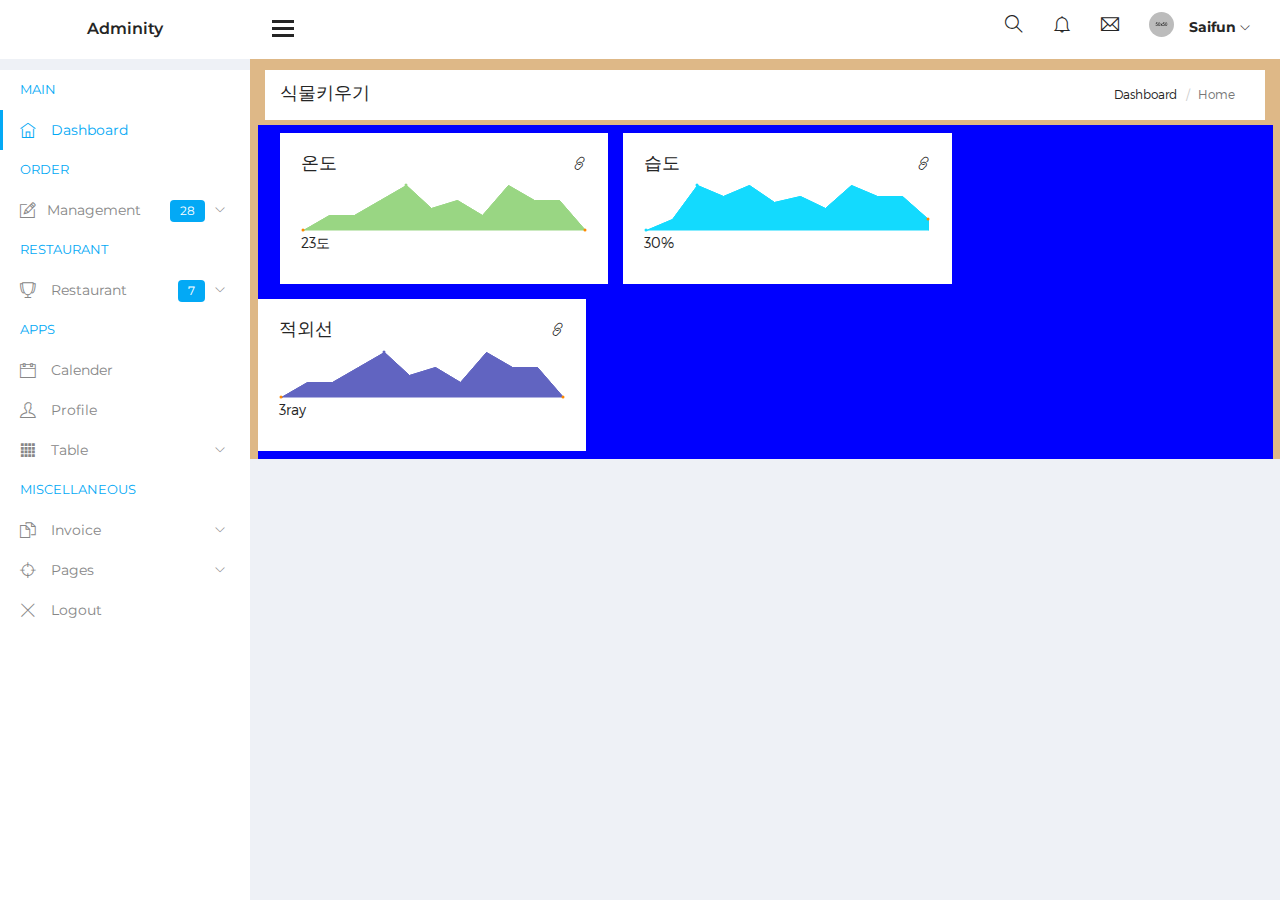
==== commit d06a902e: "re2" ====
--- a/package/default/index.html
+++ b/package/default/index.html
@@ -29,9 +29,27 @@
     <link href="assets/css/lib/unix.css" rel="stylesheet">
     <link href="assets/css/style.css" rel="stylesheet">
     
+    <style>
+    .container-fluid{
+        background-color: burlywood;
+    }
+    #park{
+        background-color: blue;
+
+    }
+    </style>
+    
+    
 </head>
 
 <body>
+    <script type="text/javascript">
+        function imginfo() {
+            var dt = new Date();
+            var md ='assets/images/newpl/'+ (dt.getMonth() + 1 ) +' '+ dt.getDate()+'.png';
+            return md;
+        }
+    </script>
 
     <div class="sidebar sidebar-hide-to-small sidebar-shrink sidebar-gestures">
         <div class="nano">
@@ -44,37 +62,22 @@
                             Dashboard 
                         </a>
                     </li>
-                    <li class="label">School</li>
-                    <li><a class="sidebar-sub-toggle"><i class="ti-pencil-alt"></i>Management <span class="badge badge-primary">28</span><span class="sidebar-collapse-icon ti-angle-down"></span></a>
+                    <li class="label">order</li>
+                    <li><a class="sidebar-sub-toggle"><i class="ti-pencil-alt"></i>Management<span class="badge badge-primary">28</span><span class="sidebar-collapse-icon ti-angle-down"></span></a>
                         <ul>
-                            <li><a href="school-student.html">Student</a></li>
-                            <li><a href="school-student-profile.html">Student Profile</a></li>
-                            <li><a href="school-student-details.html">Student Detail</a></li>
-                            <li><a href="school-hostel-room.html">Hostel</a></li>
+                            <li><a href="school-student.html">client</a></li>
+                            <li><a href="school-student-profile.html">client Profile</a></li>
+                            <li><a href="school-student-details.html">client Detail</a></li>                        
                             <li><a href="school-all-student-table.html">Students Table</a></li>
-                            <li><a href="school-student-search.html">search</a></li>
-                            <li><a href="school-teacher-information.html">Teacher Info</a></li>
-                            <li><a href="school-student-profile.html">Teacher Details</a></li>
-                            <li><a href="school-all-teacher-table.html">Teacher Table</a></li>
+                            <li><a href="school-student-search.html">search</a></li>                                             
                             <li><a href="school-class-information.html">Class Info</a></li>
-                            <li><a href="school-subject.html">Subject</a></li>
-                            <li><a href="school-class-routine.html">Routine</a></li>
-                            <li><a href="school-attendace-sheet.html">Attendance</a></li>
-                            <li><a href="school-grade-list.html">Exam Result</a></li>
-                            <li><a href="school-new-exam.html">Exam Schedule</a></li>
-                            <li><a href="school-account-setting.html">Setting</a></li>
-                            <li><a href="school-student-fees-collection.html">Collection Fees</a></li>
-                            <li><a href="school-payment-information.html">Payment info</a></li>
-                            <li><a href="school-add-new-expenses.html">New Expense</a></li>
-                            <li><a href="school-all-expense-list.html">Expense</a></li>
-                            <li><a href="school-attendace-sheet.html">Attendance</a></li>
+                            <li><a href="school-account-setting.html">Setting</a></li>                        
+                            <li><a href="school-payment-information.html">Payment info</a></li>                        
+                            <li><a href="school-all-expense-list.html">Expense</a></li>                        
                             <li><a href="school-book-information.html">Book Info</a></li>
-                            <li><a href="school-book-list.html">Book List</a></li>
-                            <li><a href="school-all-parents-list.html">Parents List</a></li>
-                            <li><a href="school-parents.html">Parents</a></li>
+                            <li><a href="school-book-list.html">Book List</a></li>                       
                             <li><a href="school-form.html">Form</a></li>
-                            <li><a href="school-notice.html">Notice</a></li>
-                            <li><a href="school-transport.html">Transport</a></li>
+                            <li><a href="school-notice.html">Notice</a></li>                        
                         </ul>
                     </li>
 
@@ -92,55 +95,11 @@
                     </li>
 
                     <li class="label">Apps</li>
-                    <li><a class="sidebar-sub-toggle"><i class="ti-bar-chart-alt"></i>  Charts  <span class="sidebar-collapse-icon ti-angle-down"></span></a>
-                        <ul>
-                            <li><a href="chart-flot.html">Flot</a></li>
-                            <li><a href="chart-morris.html">Morris</a></li>
-                            <li><a href="chartjs.html">Chartjs</a></li>
-                            <li><a href="chartist.html">Chartist</a></li>
-                            <li><a href="chart-peity.html">Peity</a></li>
-                            <li><a href="chart-sparkline.html">Sparkle</a></li>
-                            <li><a href="chart-knob.html">Knob</a></li>
-                        </ul>
-                    </li>
-                    <li><a href="app-event-calender.html"><i class="ti-calendar"></i> Calender </a></li>
-                    <li><a href="app-email.html"><i class="ti-email"></i> Email</a></li>
+                    </li>
+                    <li><a href="app-event-calender.html"><i class="ti-calendar"></i> Calender </a></li>                   
                     <li><a href="app-profile.html"><i class="ti-user"></i> Profile</a></li>
-                    <li><a href="app-widget-card.html"><i class="ti-layout-grid2-alt"></i> Widget</a></li>
-                    <li class="label">Features</li>
-                    <li><a class="sidebar-sub-toggle"><i class="ti-layout"></i> UI Elements <span class="sidebar-collapse-icon ti-angle-down"></span></a>
-                        <ul>
-                            <li><a href="ui-accordion.html">Accordion</a></li>
-                            <li><a href="ui-alerts.html">Alerts</a></li>
-                            <li><a href="ui-badges.html">Badges</a></li>
-                            <li><a href="ui-button.html">Button</a></li>
-                            <li><a href="ui-dropdown.html">Dropdown</a></li>
-                            <li><a href="ui-Images.html">Images</a></li>
-                            <li><a href="ui-list-group.html">List Group</a></li>
-                            <li><a href="ui-panels.html">Panels</a></li>
-                            <li><a href="ui-progressbar.html">Progressbar</a></li>
-                            <li><a href="ui-tab.html">Tab</a></li>
-                            <li><a href="ui-wells.html">Wells</a></li>
-                        </ul>
-                    </li>
-                    <li><a class="sidebar-sub-toggle"><i class="ti-panel"></i> Components <span class="sidebar-collapse-icon ti-angle-down"></span></a>
-                        <ul>
-                            <li><a href="uc-calendar.html">Calendar</a></li>
-                            <li><a href="uc-carousel.html">Carousel</a></li>
-                            <li><a href="uc-weather.html">Weather</a></li>
-                            <li><a href="uc-datamap.html">Datamap</a></li>
-                            <li><a href="uc-todo-list.html">To do</a></li>
-                            <li><a href="uc-scrollable.html">Scrollable</a></li>
-                            <li><a href="uc-sweetalert.html">Sweet Alert</a></li>
-                            <li><a href="uc-toastr.html">Toastr</a></li>
-                            <li><a href="uc-range-slider-basic.html">Basic Range Slider</a></li>
-                            <li><a href="uc-range-slider-advance.html">Advance Range Slider</a></li>
-                            <li><a href="uc-nestable.html">Nestable</a></li>
-                            <li><a href="uc-portlets.html">Portlets</a></li>
-                            <li><a href="uc-rating-bar-rating.html">Bar Rating</a></li>
-                            <li><a href="uc-rating-jRate.html">jRate</a></li>
-                        </ul>
-                    </li>
+
+                    
                     <li><a class="sidebar-sub-toggle"><i class="ti-layout-grid4-alt"></i> Table <span class="sidebar-collapse-icon ti-angle-down"></span></a>
                         <ul>
                             <li><a href="table-basic.html">Basic</a></li>
@@ -150,13 +109,7 @@
                             <li><a href="table-jsgrid.html">Editable </a></li>
                         </ul>
                     </li>
-                    <li><a class="sidebar-sub-toggle"><i class="ti-heart"></i> Icons <span class="sidebar-collapse-icon ti-angle-down"></span></a>
-                        <ul>
-                            <li><a href="font-themify.html">Themify</a></li>
-                        </ul>
-                    </li>                  
-                    <li class="label">Form</li>
-                    <li><a href="form-basic.html"><i class="ti-view-list-alt"></i> Basic Form </a></li>
+                    
                     <li class="label">Miscellaneous</li>
                     <li><a class="sidebar-sub-toggle"><i class="ti-files"></i> Invoice <span class="sidebar-collapse-icon ti-angle-down"></span></a>
                         <ul>
@@ -171,7 +124,7 @@
                             <li><a href="page-reset-password.html">Forgot password</a></li>
                         </ul>
                     </li>
-                    <li><a href="../documentation/index.html"><i class="ti-file"></i> Documentation</a></li>
+                    
                     <li><a><i class="ti-close"></i> Logout</a></li>
                 </ul>
             </div>
@@ -328,6 +281,7 @@
     <div class="content-wrap">
         <div class="main">
             <div class="container-fluid">
+                <!-- 컨텐트-탑 -->
                 <div class="row">
                     <div class="col-lg-8 p-r-0 title-margin-right">
                         <div class="page-header">
@@ -348,31 +302,36 @@
                         </div>
                     </div>
                     <!-- /# column -->
+
+
+                    
                 </div>
                 <!-- /# row -->
-                <div class="main-content">
-                    <div class="row">
-                        <div class="col-lg-6">
-                            <div class="row">                       
-                                <img class="img-responsive" src="assets/images/baechu.png" alt="" style="width:200px;"/>
-                                
-                            </div>
-                        </div>
-
-                        <!-- 그래프 -->
-                        <div>
+                <div class="row" id="park">
+                    <!-- 식물사진 -->
+                    <div class="col-lg-6">
+                        <div class="row">                       
+                            <img id="newcam" src="" alt="" style="width:200px;"/>
+                            <script>document.getElementById('newcam').src=imginfo()</script>                            
+                        </div>
+                    </div>
+
+                    <!-- 그래프 -->
+                    <li class="all_graf">
+                        <div class="row">
                             <div class="col-lg-4">
                                 <div class="card alert nestable-cart">
                                     <div class="card-header">
                                         <h4>온도</h4>
                                         <div class="card-header-right-icon">
                                             <ul>
-                                                <li class="doc-link"><a href="#"><i class="ti-link"></i></a></li>
+                                                <li class="doc-link"><a href="#"><i class="ti-link"></i></a></li>                                                
                                             </ul>
                                         </div>
                                     </div>
                                     <div class="sparkline-unix">
-                                        <div id="sparkline8" ></div>
+                                        <div id="sparkline8"></div>
+                                        <p>23도</p>
                                     </div>
                                 </div>
                                 <!-- /# card -->
@@ -390,6 +349,7 @@
                                     </div>
                                     <div class="sparkline-unix">
                                         <div id="sparkline9"></div>
+                                        <p>30%</p>
                                     </div>
                                 </div>
                                 <!-- /# card -->
@@ -407,18 +367,19 @@
                                     </div>
                                     <div class="sparkline-unix">
                                         <div id="sparkline10"></div>
+                                        <p>3ray</p>
                                     </div>
                                 </div>
                                 <!-- /# card -->
                             </div>
                             <!-- /# column -->
-                        </div>
-                        
-                        
-                    </div>                     
-                    <!-- /# row -->
-                </div>
-                <!-- /# main content -->
+                        </div>                        
+                        <!-- /# column -->
+                    </li>
+                    
+                    
+                </div>                     
+                <!-- /# row -->
             </div>
             <!-- /# container-fluid -->
         </div>
@@ -435,6 +396,7 @@
             <button type="submit" class="btn btn-primary">Search</button>
         </form>
     </div>
+
     <!-- jquery vendor -->
     <script src="assets/js/lib/jquery.min.js"></script>
     <script src="assets/js/lib/jquery.nanoscroller.min.js"></script>
@@ -445,7 +407,7 @@
     <script src="assets/js/lib/bootstrap.min.js"></script>
     <!-- bootstrap -->
     <script src="assets/js/lib/mmc-common.js"></script>
-    <script src="assets/js/lib/mmc-chat.js"></script>
+    
 
     <!--  Datamap -->
     <script src="assets/js/lib/datamap/d3.min.js"></script>
@@ -459,15 +421,14 @@
     <script src="assets/js/lib/owl-carousel/owl.carousel-init.js"></script>
     <script src="assets/js/scripts.js"></script>    
     
-
-    
     <script src="assets/js/lib/sparklinechart/jquery.sparkline.min.js"></script>
     <!-- sparkline init-->
     <script src="assets/js/lib/sparklinechart/sparkline.init.js"></script>
     <!-- sparkline init-->
-
+    <script src="assets/js/scripts.js"></script>
     <!-- scripit init-->
 
+
 </body>
 
 </html>